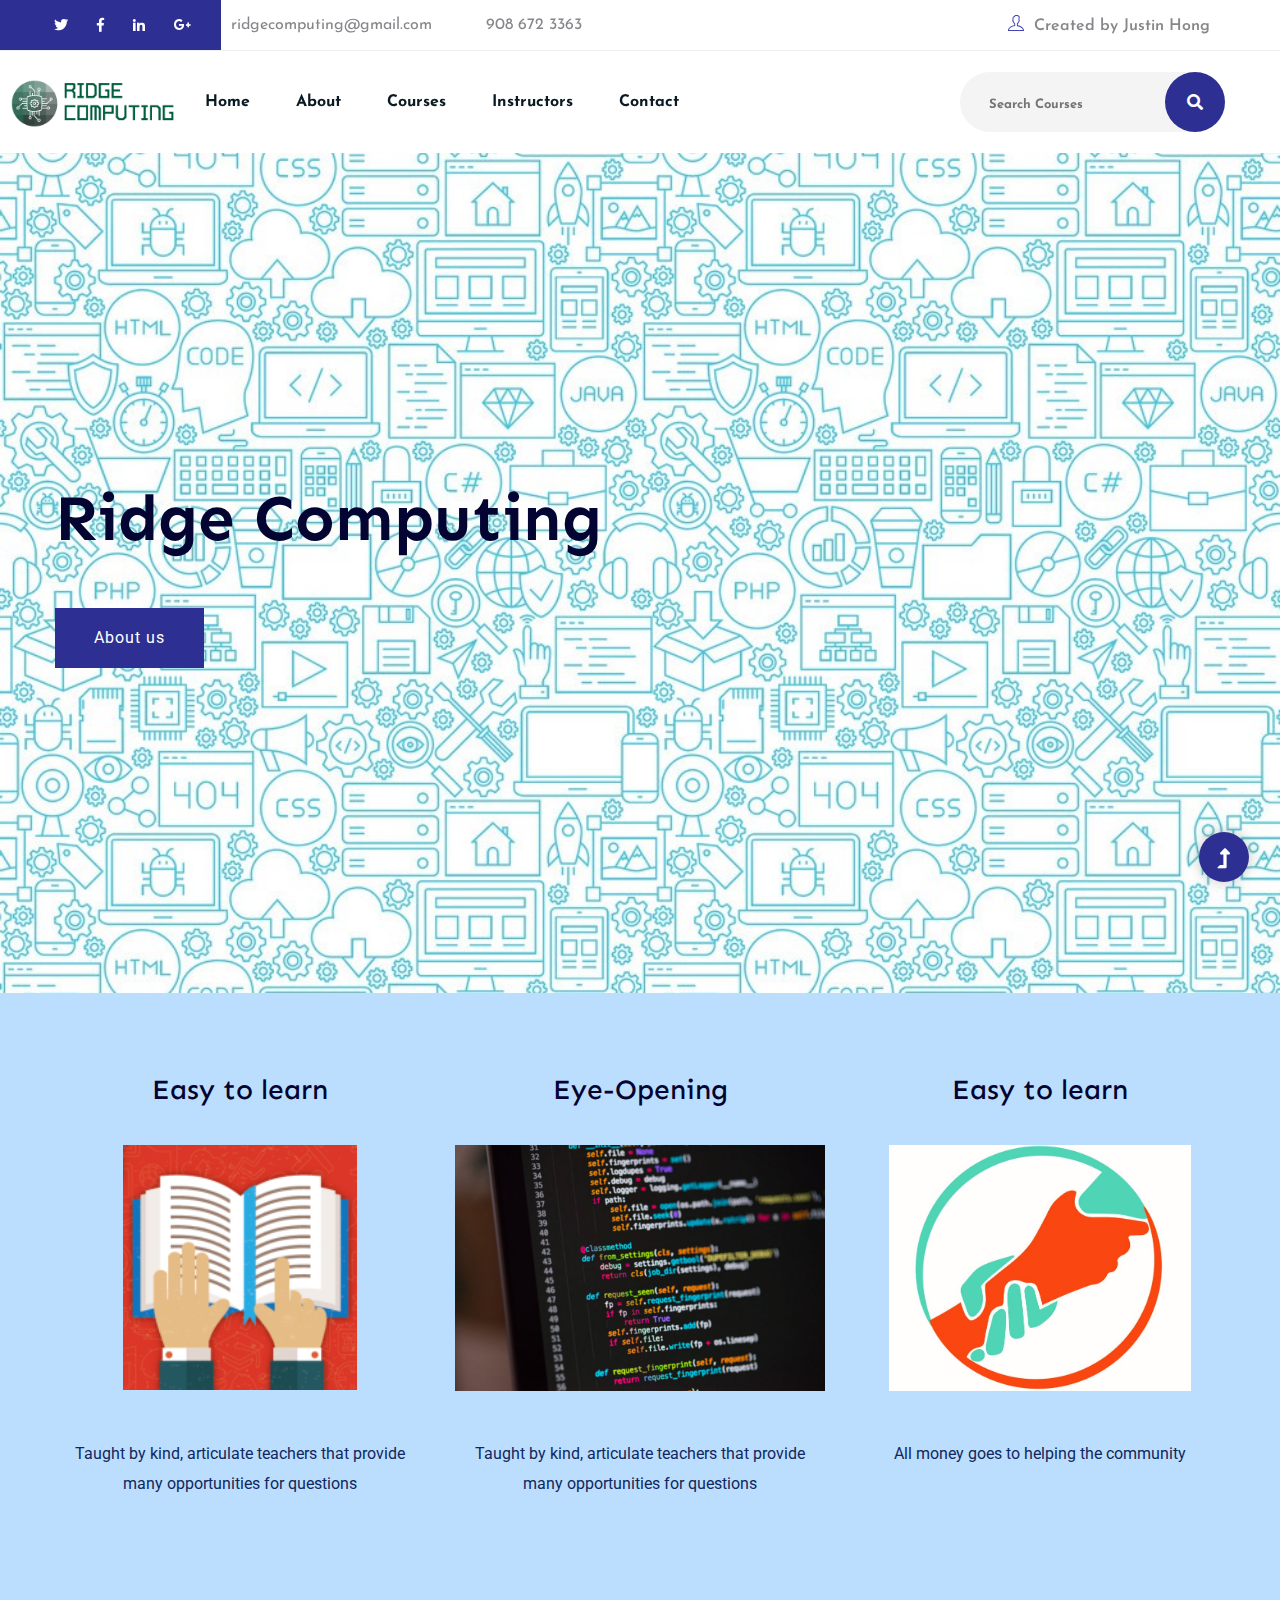
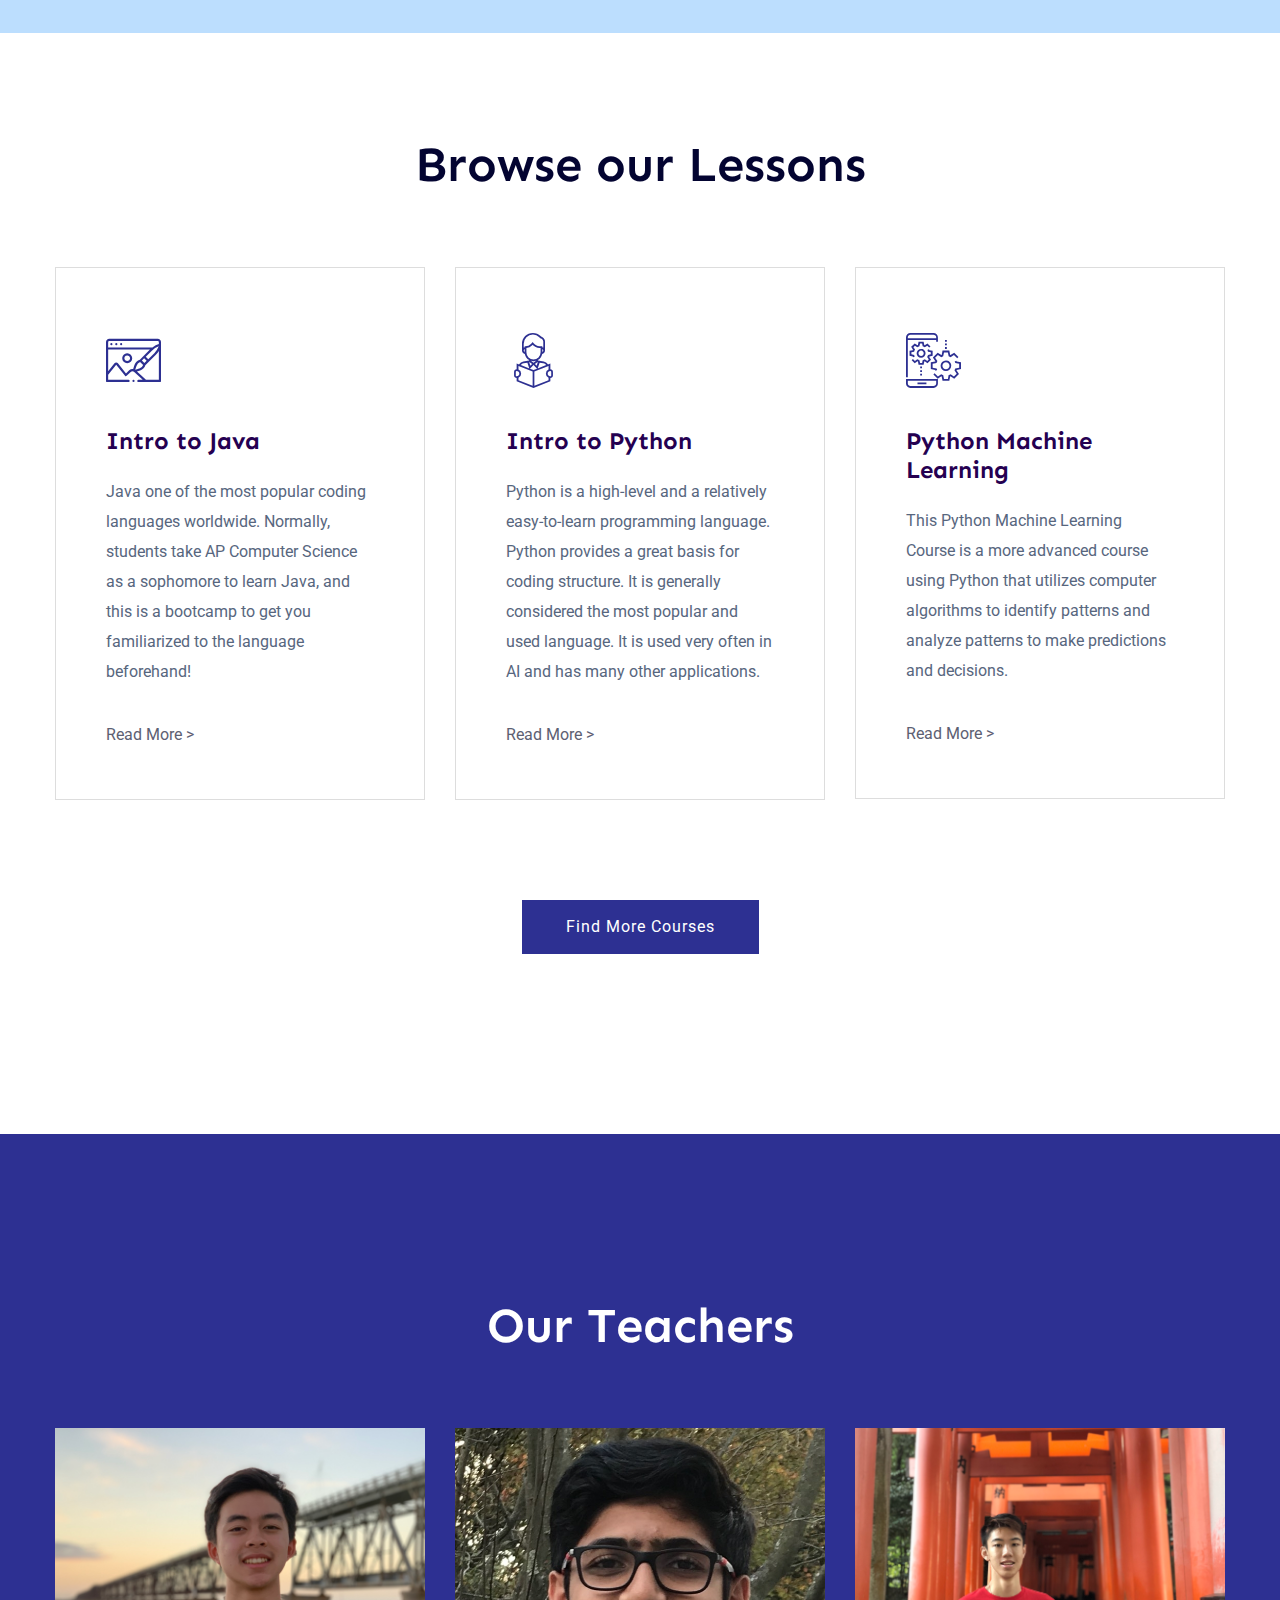
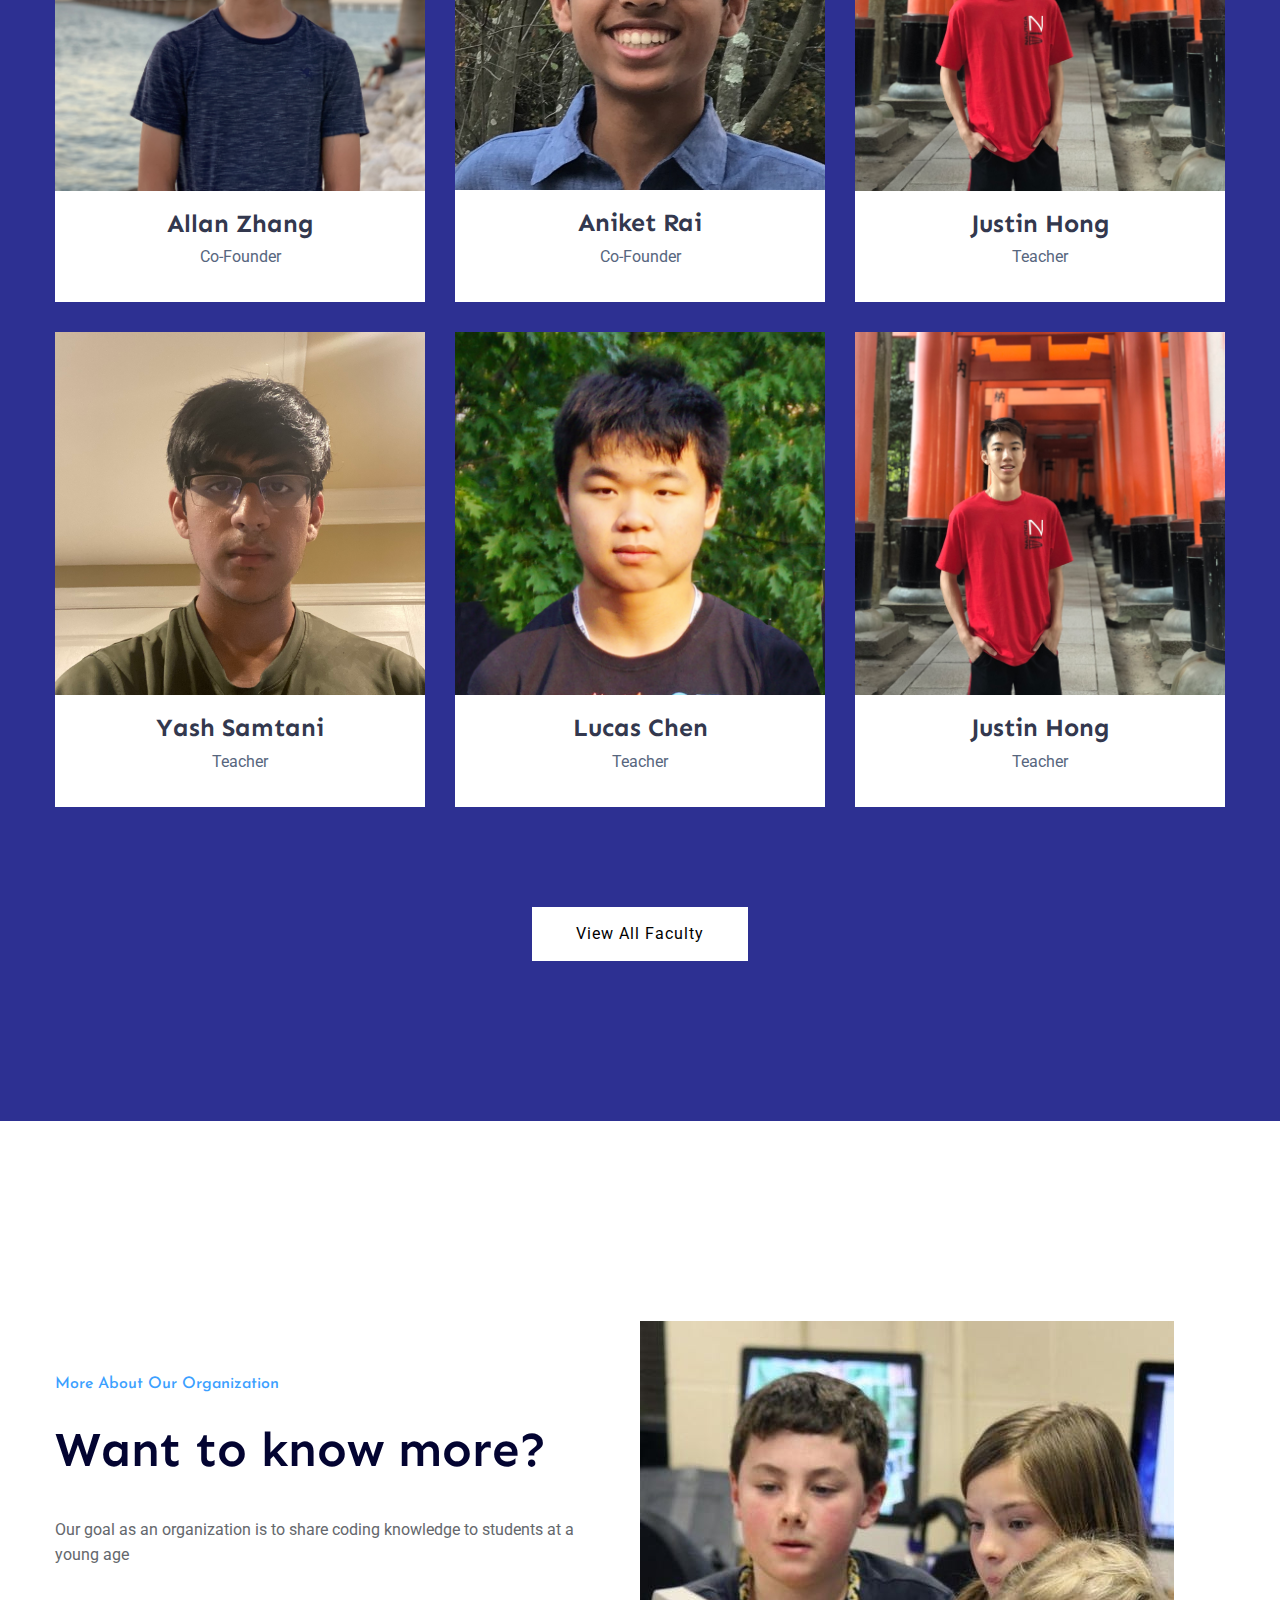
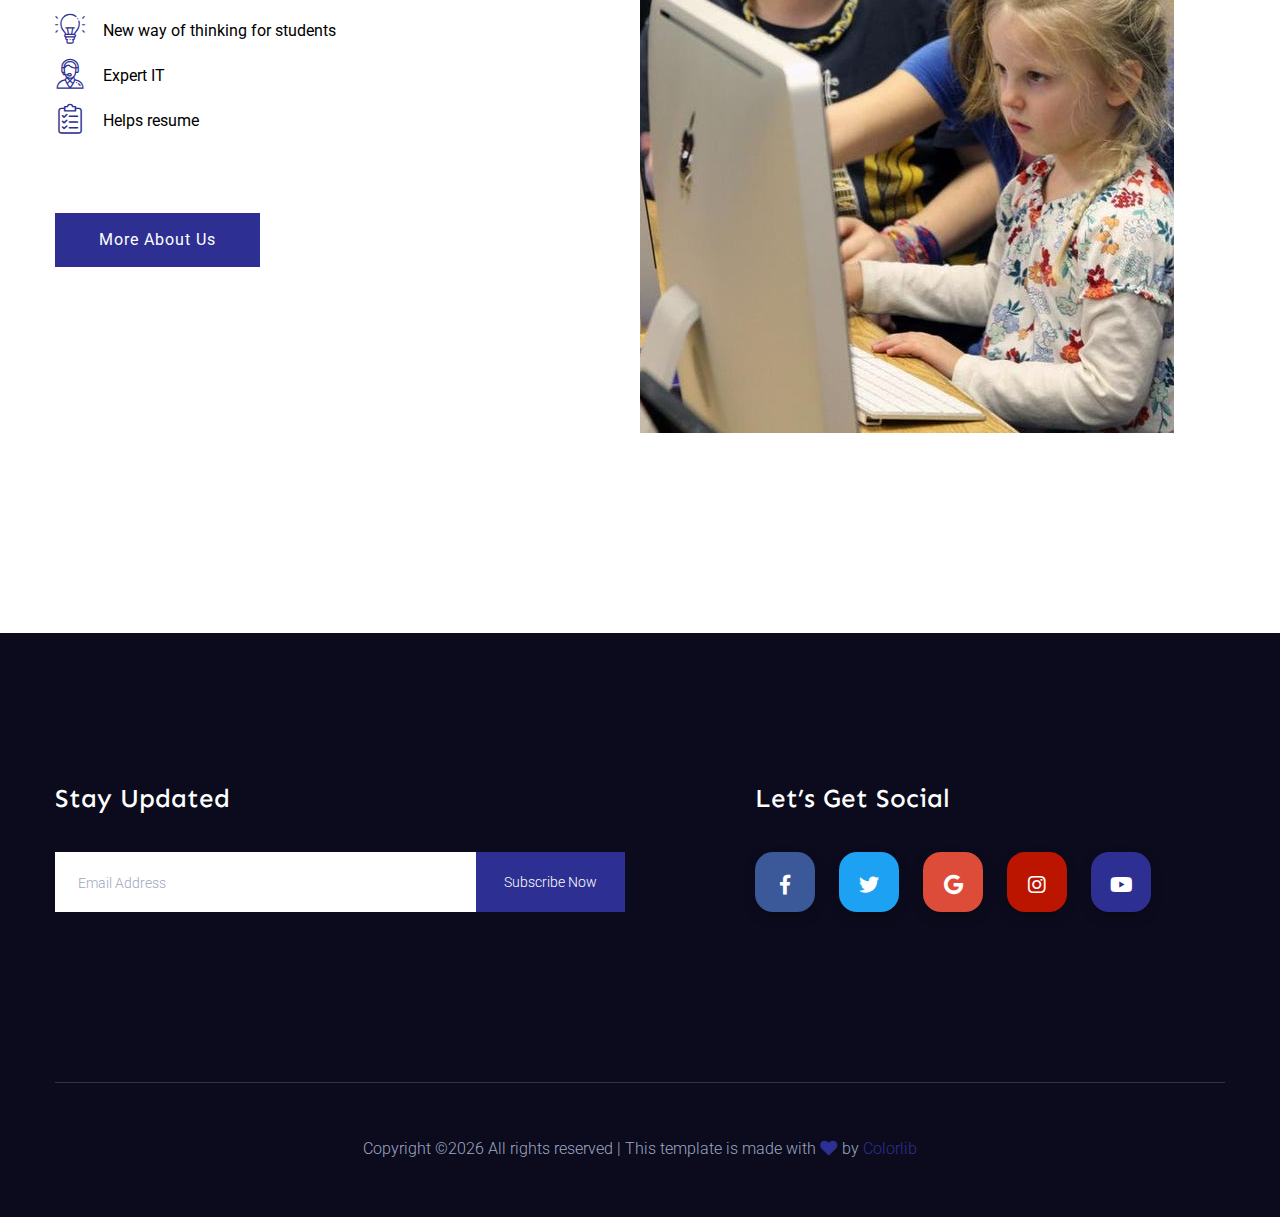
==== index.html @ 32cf00cb "Add files via upload" ====
<!doctype html>
<html class="no-js" lang="zxx">
<head>
    <meta charset="utf-8">
    <meta http-equiv="x-ua-compatible" content="ie=edge">
    <title> Ridge Computing</title>
    <meta name="description" content="">
    <meta name="viewport" content="width=device-width, initial-scale=1">
    <link rel="manifest" href="site.webmanifest">
    <link rel="shortcut icon" type="image/x-icon" href="assets/img/favicon.ico">

	<!-- CSS here -->
	<link rel="stylesheet" href="assets/css/bootstrap.min.css">
	<link rel="stylesheet" href="assets/css/owl.carousel.min.css">
	<link rel="stylesheet" href="assets/css/slicknav.css">
    <link rel="stylesheet" href="assets/css/flaticon.css">
    <link rel="stylesheet" href="assets/css/gijgo.css">
	<link rel="stylesheet" href="assets/css/animate.min.css">
	<link rel="stylesheet" href="assets/css/magnific-popup.css">
	<link rel="stylesheet" href="assets/css/fontawesome-all.min.css">
	<link rel="stylesheet" href="assets/css/themify-icons.css">
	<link rel="stylesheet" href="assets/css/slick.css">
	<link rel="stylesheet" href="assets/css/nice-select.css">
	<link rel="stylesheet" href="assets/css/style.css">
</head>
<body>
    <!--? Preloader Start -->
    <div id="preloader-active">
        <div class="preloader d-flex align-items-center justify-content-center">
            <div class="preloader-inner position-relative">
                <div class="preloader-circle"></div>
                <div class="preloader-img pere-text">
                    <img src="assets/img/logo/RidgeComputingLogo.png" alt="">
                </div>
            </div>
        </div>
    </div>
    <!-- Preloader Start -->
    <!-- Header Start -->
        <div class="header-area">
            <div class="main-header ">
                <div class="header-top d-none d-lg-block">
                    <!-- Left Social -->
                    <div class="header-left-social">
                        <ul class="header-social">    
                            <li><a href="#"><i class="fab fa-twitter"></i></a></li>
                            <li><a href="https://www.facebook.com/sai4ull"><i class="fab fa-facebook-f"></i></a></li>
                            <li><a href="#"><i class="fab fa-linkedin-in"></i></a></li>
                            <li> <a href="#"><i class="fab fa-google-plus-g"></i></a></li>
                        </ul>
                    </div>
                    <div class="container">
                        <div class="col-xl-12">
                            <div class="row d-flex justify-content-between align-items-center">
                                <div class="header-info-left">
                                    <ul>     
                                        <li>ridgecomputing@gmail.com</li>
                                        <li>908 672 3363</li>
                                    </ul>
                                </div>
                                <div class="header-info-right">
                                    <ul>    
                                        <li><a href="#"><i class="ti-user"></i>Created by Justin Hong</a></li>
                                        
                                    </ul>
                                </div>
                            </div>
                        </div>
                    </div>
                </div>
                <div class="header-bottom header-sticky">
                    <!-- Logo -->
                    <div class="logo d-none d-lg-block">
                        <a href="index.html"><img class = "logo3" src="assets/img/logo/logo.png" alt=""></a>
                    </div>
                    <div class="container">
                        <div class="menu-wrapper">
                            <!-- Logo -->
                            <div class="logo logo2 d-block d-lg-none">
                                <a href="index.html"><img class = "logo3" src="assets/img/logo/logo.png" alt=""></a>
                            </div>
                            <!-- Main-menu -->
                            <div class="main-menu d-none d-lg-block">
                                <nav>
                                    <ul id="navigation">                                                                                          
                                        <li><a href="index.html">Home</a></li>
                                        <li><a href="about.html">About</a></li>
                                        <li><a href="courses.html">Courses</a>
                                            <ul class = "submenu">
                                                <li><a href = "course1.html">Introduction to Java</a></li>
                                                <li><a href = "course2.html">Introduction to Python</a></li>
                                                <li><a href = "course3.html">Python Machine Learning </a></li>
                                                <li><a href = "course4.html">Algorithms in Java</a></li>
                                            </ul>
                                        </li> 
                                        <li><a href="instructor.html">Instructors</a></li>
                                        <li><a href="contact.html">Contact</a></li>
                                    </ul>
                                </nav>
                            </div>
                            <!-- Header-btn -->
                            <div class="header-search d-none d-lg-block">
                                <form action="#" class="form-box f-right ">
                                    <input type="text" name="Search" placeholder="Search Courses">
                                    <div class="search-icon">
                                        <i class="fas fa-search special-tag"></i>
                                    </div>
                                </form>
                            </div>
                        </div>
                        <!-- Mobile Menu -->
                        <div class="col-12">
                            <div class="mobile_menu d-block d-lg-none"></div>
                        </div>
                    </div>
                </div>
            </div>
        </div>
        <!-- Header End -->
    </header>
    <main>
        <!--? slider Area Start-->
        <div class="slider-area ">
            <div class="slider-active">
                <!-- Single Slider -->
                <div class="single-slider slider-height d-flex align-items-center">
                    <div class="container">
                        <div class="row align-items-center">
                            <div class="col-xl-6 col-lg-7 col-md-8">
                                <div class="hero__caption">
                                    <!--<span data-animation="fadeInLeft" data-delay=".2s">Popular Online Courses</span>-->
                                    <h1 data-animation="fadeInLeft" data-delay=".4s">Ridge Computing</h1>
                                    <!-- Hero-btn -->
                                    <div class="hero__btn">
                                        <a href="about.html" class="btn hero-btn"  data-animation="fadeInLeft" data-delay=".8s">About us</a>
                                    </div>
                                </div>
                            </div>
                            <!--<div class="col-xl-6 col-lg-5">
                                <div class="hero-man d-none d-lg-block f-right" data-animation="jello" data-delay=".4s">
                                    <img src="assets/img/hero/heroman.png" alt="">
                                </div>
                            </div>-->
                        </div>
                    </div>
                </div>
                <!-- Single Slider -->
                <div class="single-slider slider-height d-flex align-items-center">
                    <div class="container">
                        <div class="row align-items-center">
                            <div class="col-xl-6 col-lg-7 col-md-8">
                                <div class="hero__caption">
                                    <span data-animation="fadeInLeft" data-delay=".2s">Popular Online Courses</span>
                                    <h1 data-animation="fadeInLeft" data-delay=".4s">The New Way To Learn Properly in With Us!</h1>
                                    <!-- Hero-btn -->
                                    <div class="hero__btn">
                                        <a href="industries.html" class="btn hero-btn"  data-animation="fadeInLeft" data-delay=".8s">Get Started</a>
                                    </div>
                                </div>
                            </div>
                            <div class="col-xl-6 col-lg-5">
                                <div class="hero-man d-none d-lg-block f-right" data-animation="jello" data-delay=".4s">
                                    <img src="assets/img/hero/heroman.png" alt="">
                                </div>
                            </div>
                        </div>
                    </div>
                </div>
            </div>
        </div>
        <!-- slider Area End-->
        <!-- Allan's Mom's part Start-->
        <div class = "herobackground">
        <div class = "container pt-50">
            <div class = "row">
                <div class = "col-lg-4">
                    <div class = "pt-30 centerText">
                        <h3> Easy to learn</h3>
                    </div>
                    <div class = "pt-30 home1">
                        <img src = "assets/img/gallery/book1.png" alt = "">
                    </div>
                    <div class = "pt-30 centerText">
                        <p>Taught by kind, articulate teachers that provide many opportunities for questions</p>
                    </div>
                </div>
                <div class = "col-lg-4">
                    <div class = "pt-30 centerText">
                        <h3>  Eye-Opening  </h3>
                    </div>
                    <div class = "pt-30 home2">
                        <img src = "assets/img/gallery/code.png" class = "img-responsive" alt = "">
                    </div>
                    <div class = "pt-30 centerText">
                        <p>Taught by kind, articulate teachers that provide many opportunities for questions</p>
                    </div>
                </div>
                <div class = "col-lg-4">
                    <div class = "pt-30 centerText">
                        <h3> Easy to learn</h3>
                    </div>
                    <div class = "pt-30 home3">
                        <img src = "assets/img/gallery/aid.jpg" alt = "">
                    </div>
                    <div class = "pt-30 centerText">
                        <p>All money goes to helping the community</p>
                    </div>
                </div>
            </div>
        </div>
        </div>
        <!--? Categories Area Start -->
        <div class="categories-area section-padding30">
            <div class="container">
                <div class="row justify-content-sm-center">
                    <div class="cl-xl-7 col-lg-8 col-md-10">
                        <!-- Section Tittle -->
                        <div class="section-tittle text-center mb-70">
                            <h2>Browse our Lessons</h2>
                        </div> 
                    </div>
                </div>
                <div class="row">
                    <div class="col-lg-4 col-md-6 col-sm-6">
                        <div class="single-cat mb-50">
                            <div class="cat-icon">
                                <span class="flaticon-web-design"></span>
                            </div>
                            <div class="cat-cap">
                                <h5><a  href="#">Intro to Java</a></h5>
                                <p>Java one of the most popular coding languages worldwide. Normally, students take AP Computer Science as a sophomore to learn Java, and this is a bootcamp to get you familiarized to the language beforehand!</p>
                                <a href="courses.html" class="read-more1">Read More ></a>
                            </div>
                        </div>
                    </div>
                    <div class="col-lg-4 col-md-6 col-sm-6">
                        <div class="single-cat mb-50">
                            <div class="cat-icon">
                                <span class="flaticon-education"></span>
                            </div>
                            <div class="cat-cap">
                                <h5><a  href="#">Intro to Python</a></h5>
                                <p>Python is a high-level and a relatively easy-to-learn programming language. Python provides a great basis for coding structure. It is generally considered the most popular and used language. It is used very often in AI and has many other applications. </p>
                                <a  href="courses.html" class="read-more1">Read More ></a>
                            </div>
                        </div>
                    </div>
                    <div class="col-lg-4 col-md-6 col-sm-6">
                        <div class="single-cat mb-50">
                            <div class="cat-icon">
                                <span class="flaticon-communications"></span>
                            </div>
                            <div class="cat-cap">
                                <h5><a  href="#">Python Machine Learning</a></h5>
                                <p>This Python Machine Learning Course is a more advanced course using Python that utilizes computer algorithms to identify patterns and analyze patterns to make predictions and decisions.</p>
                                <a  href="#" class="read-more1">Read More ></a>
                            </div>
                        </div>
                    </div>
                    <!--<div class="col-lg-4 col-md-6 col-sm-6">
                        <div class="single-cat mb-50">
                            <div class="cat-icon">
                                <span class="flaticon-computing"></span>
                            </div>
                            <div class="cat-cap">
                                <h5><a  href="#">Digital Marketing</a></h5>
                                <p>Sorem hpsum folor sixdsft amhtget, consectetur adipiscing eliht, sed do eiusmod tempor incidi.</p>
                                <a  href="#" class="read-more1">Read More ></a>
                            </div>
                        </div>
                    </div>
                    <div class="col-lg-4 col-md-6 col-sm-6">
                        <div class="single-cat mb-50">
                            <div class="cat-icon">
                                <span class="flaticon-tools-and-utensils"></span>
                            </div>
                            <div class="cat-cap">
                                <h5><a  href="#">Seo Marketing</a></h5>
                                <p>Sorem hpsum folor sixdsft amhtget, consectetur adipiscing eliht, sed do eiusmod tempor incidi.</p>
                                <a  href="#" class="read-more1">Read More ></a>
                            </div>
                        </div>
                    </div>
                    <div class="col-lg-4 col-md-6 col-sm-6">
                        <div class="single-cat mb-50">
                            <div class="cat-icon">
                                <span class="flaticon-business"></span>
                            </div>
                            <div class="cat-cap">
                                <h5><a  href="#">Content Writing</a></h5>
                                <p>Sorem hpsum folor sixdsft amhtget, consectetur adipiscing eliht, sed do eiusmod tempor incidi.</p>
                                <a  href="#" class="read-more1">Read More ></a>
                            </div>
                        </div>
                    </div>-->
                </div>
                <!-- Section Button -->
                <div class="row">
                    <div class="col-lg-12">
                        <div class="browse-btn2 text-center mt-50">
                            <a href="courses.html" class="btn">Find More Courses</a>
                        </div>
                    </div>
                </div>
            </div>
        </div>
        <!-- Categories Area End -->
        <!--? Count Down Start -->
        <!--<div class="count-down-area pt-90 pb-60 section-bg" data-background="assets/img/gallery/section_bg01.png">
            <div class="container">
                <div class="row justify-content-center">
                    <div class="col-lg-12 col-md-12">
                        <div class="count-down-wrapper" >
                            <div class="row justify-content-between">
                                <div class="col-lg-3 col-md-6 col-sm-6">
                                    <!-- Counter Up 
                                    <div class="single-counter text-center">
                                        <svg  xmlns="http://www.w3.org/2000/svg" xmlns:xlink="http://www.w3.org/1999/xlink" width="72px" height="69px">
                                            <image  x="0px" y="0px" width="72px" height="69px"  xlink:href="[data-uri]" />
                                       </svg>
                                        <!--<span class="counter color-green">300</span>
                                        <p class="color-green">Virtual Lessons </p>
                                    </div>
                                </div>
                                <div class="col-lg-3 col-md-6 col-sm-6">
                                    <!-- Counter Up 
                                    <div class="single-counter text-center">
                                        <svg xmlns="http://www.w3.org/2000/svg" xmlns:xlink="http://www.w3.org/1999/xlink" width="72px" height="69px">
                                             <image  x="0px" y="0px" width="72px" height="69px"  xlink:href="[data-uri]" />
                                        </svg>
                                        <!--<span class="counter color-blue">1050</span>
                                        <p class="color-blue">Engaged Students</p>
                                    </div>
                                </div>
                                <div class="col-lg-3 col-md-6 col-sm-6">
                                    <!-- Counter Up 
                                    <div class="single-counter text-center">
                                        <svg xmlns="http://www.w3.org/2000/svg" xmlns:xlink="http://www.w3.org/1999/xlink" width="72px" height="71px">
                                             <image  x="0px" y="0px" width="72px" height="71px"  xlink:href="[data-uri]" />
                                        </svg>
                                        <!--<span class="counter color-green">1050</span>
                                        <p class="color-green">Improved Test Scores</p>
                                    </div>
                                </div>
                                <div class="col-lg-3 col-md-6 col-sm-6">
                                    <!-- Counter Up 
                                    <div class="single-counter text-center">
                                        <svg xmlns="http://www.w3.org/2000/svg" xmlns:xlink="http://www.w3.org/1999/xlink" width="72px" height="69px">
                                            <image  x="0px" y="0px" width="72px" height="69px"  xlink:href="[data-uri]" />
                                        </svg>
                                        <!--<span class="counter color-red">1050</span>
                                        <p class="color-red">Qualified Teachers</p>
                                    </div>
                                </div>
                            </div>
                        </div>
                    </div>
                </div>
            </div>
        </div>
        <!-- Count Down End -->
        <!--? Popular Course Start -->
        <!--<div class="popular-course section-padding30">
            <div class="container">
                <div class="row justify-content-sm-center">
                    <div class="cl-xl-7 col-lg-8 col-md-10">
                        <!-- Section Tittle 
                        <div class="section-tittle text-center mb-70">
                            <span>Most Popular Course Of This Week</span>
                            <h2>Our Popular Course</h2>
                        </div> 
                    </div>
                </div>
                <div class="row">
                    <div class="col-xl-4 col-lg-4 col-md-6">
                        <!-- Single course 
                        <div class="single-course mb-40">
                            <div class="course-img">
                                <img src="assets/img/gallery/popular_sub1.png" alt="">
                            </div>
                            <div class="course-caption">
                                <div class="course-cap-top">
                                    <h4><a href="#">Graphic Design</a></h4>
                                </div>
                                <div class="course-cap-mid d-flex justify-content-between">
                                    <div class="course-ratting">
                                        <i class="fas fa-star"></i>
                                        <i class="fas fa-star"></i>
                                        <i class="fas fa-star"></i>
                                        <i class="fas fa-star"></i>
                                        <i class="fas fa-star"></i>
                                    </div>
                                    <ul><li>52 Review</li></ul>
                                </div>
                                <div class="course-cap-bottom d-flex justify-content-between">
                                    <ul>
                                        <li><i class="ti-user"></i> 562</li>
                                        <li><i class="ti-heart"></i> 562</li>
                                    </ul>
                                    <span>Free</span>
                                </div>
                            </div>
                        </div>
                    </div>
                    <div class="col-xl-4 col-lg-4 col-md-6">
                        <!-- Single course 
                        <div class="single-course mb-40">
                            <div class="course-img">
                                <img src="assets/img/gallery/popular_sub2.png" alt="">
                            </div>
                            <div class="course-caption">
                                <div class="course-cap-top">
                                    <h4><a href="#">Web Development</a></h4>
                                </div>
                                <div class="course-cap-mid d-flex justify-content-between">
                                    <div class="course-ratting">
                                        <i class="fas fa-star"></i>
                                        <i class="fas fa-star"></i>
                                        <i class="fas fa-star"></i>
                                        <i class="fas fa-star"></i>
                                        <i class="fas fa-star"></i>
                                    </div>
                                    <ul><li>52 Review</li></ul>
                                </div>
                                <div class="course-cap-bottom d-flex justify-content-between">
                                    <ul>
                                        <li><i class="ti-user"></i> 562</li>
                                        <li><i class="ti-heart"></i> 562</li>
                                    </ul>
                                    <span>Free</span>
                                </div>
                            </div>
                        </div>
                    </div>
                    <div class="col-xl-4 col-lg-4 col-md-6">
                        <!-- Single course 
                        <div class="single-course mb-40">
                            <div class="course-img">
                                <img src="assets/img/gallery/popular_sub3.png" alt="">
                            </div>
                            <div class="course-caption">
                                <div class="course-cap-top">
                                    <h4><a href="#">Digital Marketing</a></h4>
                                </div>
                                <div class="course-cap-mid d-flex justify-content-between">
                                    <div class="course-ratting">
                                        <i class="fas fa-star"></i>
                                        <i class="fas fa-star"></i>
                                        <i class="fas fa-star"></i>
                                        <i class="fas fa-star"></i>
                                        <i class="fas fa-star"></i>
                                    </div>
                                    <ul><li>52 Review</li></ul>
                                </div>
                                <div class="course-cap-bottom d-flex justify-content-between">
                                    <ul>
                                        <li><i class="ti-user"></i> 562</li>
                                        <li><i class="ti-heart"></i> 562</li>
                                    </ul>
                                    <span>Free</span>
                                </div>
                            </div>
                        </div>
                    </div>
                </div>
                <!-- Section Buttons
                <div class="row">
                    <div class="col-lg-12">
                        <div class="browse-btn2 text-center mt-50">
                            <a href="courses.html" class="btn">Find More Courses</a>
                        </div>
                    </div>
                </div>
            </div>
        </div>
        <!-- Popular Course End -->
        <!--? Team Ara Start -->
        <div class="team-area pt-160 pb-160 section-bg" data-background="assets/img/gallery/section_bg02.png">
            <div class="container">
                <div class="row justify-content-center">
                    <div class="cl-xl-7 col-lg-8 col-md-10">
                        <!-- Section Tittle -->
                        <div class="section-tittle section-tittle2 text-center mb-70">
                            <h2>Our Teachers</h2>
                        </div> 
                    </div>
                </div>
                <div class="row">
                    <div class="col-lg-4 col-md-6 col-sm-6">
                        <div class="single-team mb-30">
                            <div class="team-img">
                                <img src="assets/img/gallery/Allan_Profile.jpg" alt="">
                                <!-- Blog Social -->
                                <ul class="team-social">
                                    <li><a href="https://www.facebook.com/allan.zhang.7773631"><i class="fab fa-facebook-f"></i></a></li>
                                    <li><a href="#"><i class="fab fa-twitter"></i></a></li>
                                    <li><a href = "https://www.instagram.com/allanwzhang04/"><i class="fas fa-globe"></i></a></li>
                                </ul>
                            </div>
                            <div class="team-caption">
                                <h3><a href="instructor.html">Allan Zhang</a></h3>
                                <p>Co-Founder</p>
                            </div>
                        </div>
                    </div>
                    <div class="col-lg-4 col-md-6 col-sm-6">
                        <div class="single-team mb-30">
                            <div class="team-img">
                                <img src="assets/img/gallery/Aniket_Profile.jpg" alt="">
                                <!-- Blog Social -->
                                <ul class="team-social">
                                    <li><a href="#"><i class="fab fa-facebook-f"></i></a></li>
                                    <li><a href="#"><i class="fab fa-twitter"></i></a></li>
                                    <li><a href="#"><i class="fas fa-globe"></i></a></li>
                                </ul>
                            </div>
                            <div class="team-caption">
                                <h3><a href="instructor.html">Aniket Rai</a></h3>
                                <p>Co-Founder</p>
                            </div>
                        </div>
                    </div>
                    <div class="col-lg-4 col-md-6 col-sm-6">
                        <div class="single-team mb-30">
                            <div class="team-img">
                                <img src="assets/img/gallery/Justin_Profile.jpg" alt="">
                                <!-- Blog Social -->
                                <ul class="team-social">
                                    <li><a href="https://www.facebook.com/JustinH0404"><i class="fab fa-facebook-f"></i></a></li>
                                    <li><a href="https://twitter.com/Justin_Hong0404"><i class="fab fa-twitter"></i></a></li>
                                    <li><a href="https://www.instagram.com/justinhong0404/"><i class="fas fa-globe"></i></a></li>
                                </ul>
                            </div>
                            <div class="team-caption">
                                <h3><a href="instructor.html">Justin Hong</a></h3>
                                <p>Teacher</p>
                            </div>
                        </div>
                    </div>
                    <!--<div class="col-lg-3 col-md-6 col-sm-6">
                        <div class="single-team mb-30">
                            <div class="team-img">
                                <img src="assets/img/gallery/team4.png" alt="">
                                <!-- Blog Social 
                                <ul class="team-social">
                                    <li><a href="#"><i class="fab fa-facebook-f"></i></a></li>
                                    <li><a href="#"><i class="fab fa-twitter"></i></a></li>
                                    <li><a href="#"><i class="fas fa-globe"></i></a></li>
                                </ul>
                            </div>
                            <div class="team-caption">
                                <h3><a href="instructor.html">Alexa j Watson</a></h3>
                                <p>Faculty</p>
                            </div>
                        </div>
                    </div>-->
                </div>
                <div class="row">
                    <div class="col-lg-4 col-md-6 col-sm-6">
                        <div class="single-team mb-30">
                            <div class="team-img">
                                <img src="assets/img/gallery/Yash_Profile.jpg" alt="">
                                <!-- Blog Social -->
                                <ul class="team-social">
                                    <li><a href="https://www.facebook.com/allan.zhang.7773631"><i class="fab fa-facebook-f"></i></a></li>
                                    <li><a href="#"><i class="fab fa-twitter"></i></a></li>
                                    <li><a href = "https://www.instagram.com/allanwzhang04/"><i class="fas fa-globe"></i></a></li>
                                </ul>
                            </div>
                            <div class="team-caption">
                                <h3><a href="instructor.html">Yash Samtani</a></h3>
                                <p>Teacher</p>
                            </div>
                        </div>
                    </div>
                    <div class="col-lg-4 col-md-6 col-sm-6">
                        <div class="single-team mb-30">
                            <div class="team-img">
                                <img src="assets/img/gallery/Lucas_Profile.jpg" alt="">
                                <!-- Blog Social -->
                                <ul class="team-social">
                                    <li><a href="#"><i class="fab fa-facebook-f"></i></a></li>
                                    <li><a href="#"><i class="fab fa-twitter"></i></a></li>
                                    <li><a href="#"><i class="fas fa-globe"></i></a></li>
                                </ul>
                            </div>
                            <div class="team-caption">
                                <h3><a href="instructor.html">Lucas Chen</a></h3>
                                <p>Teacher</p>
                            </div>
                        </div>
                    </div>
                    <div class="col-lg-4 col-md-6 col-sm-6">
                        <div class="single-team mb-30">
                            <div class="team-img">
                                <img src="assets/img/gallery/Justin_Profile.jpg" alt="">
                                <!-- Blog Social -->
                                <ul class="team-social">
                                    <li><a href="https://www.facebook.com/JustinH0404"><i class="fab fa-facebook-f"></i></a></li>
                                    <li><a href="https://twitter.com/Justin_Hong0404"><i class="fab fa-twitter"></i></a></li>
                                    <li><a href="https://www.instagram.com/justinhong0404/"><i class="fas fa-globe"></i></a></li>
                                </ul>
                            </div>
                            <div class="team-caption">
                                <h3><a href="instructor.html">Justin Hong</a></h3>
                                <p>Teacher</p>
                            </div>
                        </div>
                    </div>
                    <!--<div class="col-lg-3 col-md-6 col-sm-6">
                        <div class="single-team mb-30">
                            <div class="team-img">
                                <img src="assets/img/gallery/team4.png" alt="">
                                <!-- Blog Social 
                                <ul class="team-social">
                                    <li><a href="#"><i class="fab fa-facebook-f"></i></a></li>
                                    <li><a href="#"><i class="fab fa-twitter"></i></a></li>
                                    <li><a href="#"><i class="fas fa-globe"></i></a></li>
                                </ul>
                            </div>
                            <div class="team-caption">
                                <h3><a href="instructor.html">Alexa j Watson</a></h3>
                                <p>Faculty</p>
                            </div>
                        </div>
                    </div>-->
                </div>
                <!-- Section Button -->
                <div class="row">
                    <div class="col-lg-12">
                        <div class="browse-btn2 text-center mt-70">
                            <a href="instructor.html" class="btn white-btn">View All Faculty</a>
                        </div>
                    </div>
                </div>
            </div>
        </div>
        <!-- Team Ara End -->
        <!--? About Law Start-->
        <div class="about-area section-padding2">
            <div class="container">
                <div class="row">
                    <div class="col-lg-6 col-md-12">
                        <div class="about-caption mt-50 mb-50">
                            <!-- Section Tittle -->
                            <div class="section-tittle mb-35">
                                <span>More About Our Organization</span>
                                <h2>Want to know more?</h2>
                            </div>
                            <p>Our goal as an organization is to share coding knowledge to students at a young age</p>
                            <ul>
                                <li><span class="flaticon-business"></span> New way of thinking for students</li>
                                <li><span class="flaticon-communications-1"></span> Expert IT</li>
                                <!--<li><span class="flaticon-graduated"></span> Have suffered alteration in so</li>-->
                                <li><span class="flaticon-tools-and-utensils"></span> Helps resume</li>
                            </ul>
                            <a href="about.html" class="btn">More About Us</a>
                        </div>
                    </div>
                        <!-- about-img -->
                        <div class="about-img ">
                            <div class="about-font-img d-none d-lg-block logo3">
                                <img src="assets/img/gallery/Student.jpg" alt="">
                            </div>
                    </div>
                </div>
            </div>
        </div>
        <!-- About Law End-->
        
        <!--? Blog Area Start 
        <div class="home-blog-area section-padding30">
            <div class="container">
                <!-- Section Tittle 
                <div class="row">
                    <div class="col-lg-12">
                        <div class="section-tittle text-center mb-50">
                            <span>Our Latest News From Our Blog</span>
                            <h2>Latest News From Blog</h2>
                        </div>
                    </div>
                </div>
                <div class="row">
                    <div class="col-xl-6 col-lg-6 col-md-6">
                        <div class="home-blog-single mb-30">
                            <div class="blog-img-cap">
                                <div class="blog-img">
                                    <img src="assets/img/gallery/home-blog1.png" alt="">
                                    <!-- Blog date 
                                    <div class="blog-date text-center">
                                        <span>24</span>
                                        <p>Now</p>
                                    </div>
                                </div>
                                <div class="blog-cap">
                                    <p>|   Properties</p>
                                    <h3><a href="blog_details.html">Footprints in Time is perfect House in Kurashiki</a></h3>
                                    <a href="blog_details.html" class="more-btn">Read more »</a>
                                </div>
                            </div>
                        </div>
                    </div>
                    <div class="col-xl-6 col-lg-6 col-md-6">
                        <div class="home-blog-single mb-30">
                            <div class="blog-img-cap">
                                <div class="blog-img">
                                    <img src="assets/img/gallery/home-blog2.png" alt="">
                                    <!-- Blog date 
                                    <div class="blog-date text-center">
                                        <span>24</span>
                                        <p>Now</p>
                                    </div>
                                </div>
                                <div class="blog-cap">
                                    <p>|   Properties</p>
                                    <h3><a href="blog_details.html">Footprints in Time is perfect House in Kurashiki</a></h3>
                                    <a href="blog_details.html" class="more-btn">Read more »</a>
                                </div>
                            </div>
                        </div>
                    </div>
                </div>
            </div>
        </div>
        <!-- Blog Area End -->
    </main>
    <footer>
        <!--? Footer Start-->
        <div class="footer-area footer-bg">
            <div class="container">
                <div class="footer-top footer-padding">
                    <!-- footer Heading -->
                    <div class="footer-heading">
                        <div class="row justify-content-between">
                            <div class="col-xl-6 col-lg-7 col-md-10">
                                <div class="footer-tittle2">
                                    <h4>Stay Updated</h4>
                                </div>
                                <!-- Form -->
                                <div class="footer-form mb-50">
                                    <div id="mc_embed_signup">
                                        <form target="_blank" action="https://spondonit.us12.list-manage.com/subscribe/post?u=1462626880ade1ac87bd9c93a&amp;id=92a4423d01" method="get" class="subscribe_form relative mail_part" novalidate="true">
                                            <input type="email" name="EMAIL" id="newsletter-form-email" placeholder=" Email Address " class="placeholder hide-on-focus" onfocus="this.placeholder = ''" onblur="this.placeholder = 'Your email address'">
                                            <div class="form-icon">
                                                <button type="submit" name="submit" id="newsletter-submit" class="email_icon newsletter-submit button-contactForm">
                                                    Subscribe Now
                                                </button>
                                            </div>
                                            <div class="mt-10 info"></div>
                                        </form>
                                    </div>
                                </div>
                            </div>
                            <div class="col-xl-5 col-lg-5">
                                <div class="footer-tittle2">
                                    <h4>Let’s Get Social</h4>
                                </div>
                                <!-- Footer Social -->
                                <div class="footer-social">
                                    <a href="https://www.facebook.com/sai4ull"><i class="fab fa-facebook-f"></i></a>
                                    <a href="#"><i class="fab fa-twitter"></i></a>
                                    <a  href="#"><i class="fab fa-google"></i></a>
                                    <a href="#"><i class="fab fa-instagram"></i></a>
                                    <a href="#"><i class="fab fa-youtube"></i></a>
                                  </div>
                            </div>
                        </div>
                    </div>
                    <!-- Footer Menu -->
                </div>
                <!-- Footer Bottom -->
                <div class="footer-bottom">
                    <div class="row d-flex align-items-center">
                        <div class="col-lg-12">
                            <div class="footer-copy-right text-center">
                                <p><!-- Link back to Colorlib can't be removed. Template is licensed under CC BY 3.0. -->
  Copyright &copy;<script>document.write(new Date().getFullYear());</script> All rights reserved | This template is made with <i class="fa fa-heart" aria-hidden="true"></i> by <a href="https://colorlib.com" target="_blank">Colorlib</a>
  <!-- Link back to Colorlib can't be removed. Template is licensed under CC BY 3.0. --></p>
                            </div>
                        </div>
                    </div>
                </div>
            </div>
        </div>
        <!-- Footer End-->
    </footer>
    <!-- Scroll Up -->
    <div id="back-top" >
        <a title="Go to Top" href="#"> <i class="fas fa-level-up-alt"></i></a>
    </div>

    <!-- JS here -->

    <script src="./assets/js/vendor/modernizr-3.5.0.min.js"></script>
    <!-- Jquery, Popper, Bootstrap -->
    <script src="./assets/js/vendor/jquery-1.12.4.min.js"></script>
    <script src="./assets/js/popper.min.js"></script>
    <script src="./assets/js/bootstrap.min.js"></script>
    <!-- Jquery Mobile Menu -->
    <script src="./assets/js/jquery.slicknav.min.js"></script>

    <!-- Jquery Slick , Owl-Carousel Plugins -->
    <script src="./assets/js/owl.carousel.min.js"></script>
    <script src="./assets/js/slick.min.js"></script>
    <!-- One Page, Animated-HeadLin -->
    <script src="./assets/js/wow.min.js"></script>
    <script src="./assets/js/animated.headline.js"></script>
    <script src="./assets/js/jquery.magnific-popup.js"></script>

    <!-- Date Picker -->
    <script src="./assets/js/gijgo.min.js"></script>
    <!-- Nice-select, sticky -->
    <script src="./assets/js/jquery.nice-select.min.js"></script>
    <script src="./assets/js/jquery.sticky.js"></script>
    
    <!-- counter , waypoint -->
    <script src="./assets/js/jquery.counterup.min.js"></script>
    <script src="./assets/js/waypoints.min.js"></script>
    
    <!-- contact js -->
    <script src="./assets/js/contact.js"></script>
    <script src="./assets/js/jquery.form.js"></script>
    <script src="./assets/js/jquery.validate.min.js"></script>
    <script src="./assets/js/mail-script.js"></script>
    <script src="./assets/js/jquery.ajaxchimp.min.js"></script>
    
    <!-- Jquery Plugins, main Jquery -->	
    <script src="./assets/js/plugins.js"></script>
    <script src="./assets/js/main.js"></script>
    
    </body>
</html>
---- assets/css/flaticon.css ----
/*
  	Flaticon icon font: Flaticon
  	Creation date: 05/05/2020 06:05
  	*/

@font-face {
  font-family: "Flaticon";
  src: url("../fonts/Flaticon.eot");
  src: url("../fonts/Flaticon.eot?#iefix") format("embedded-opentype"),
       url("../fonts/Flaticon.woff2") format("woff2"),
       url("../fonts/Flaticon.woff") format("woff"),
       url("../fonts/Flaticon.ttf") format("truetype"),
       url("../fonts/Flaticon.svg#Flaticon") format("svg");
  font-weight: normal;
  font-style: normal;
}

@media screen and (-webkit-min-device-pixel-ratio:0) {
  @font-face {
    font-family: "Flaticon";
    src: url("../fonts/Flaticon.svg#Flaticon") format("svg");
  }
}

[class^="flaticon-"]:before, [class*=" flaticon-"]:before,
[class^="flaticon-"]:after, [class*=" flaticon-"]:after {   
  font-family: Flaticon;
font-style: normal;
}

.flaticon-computing:before { content: "\f100"; }
.flaticon-education:before { content: "\f101"; }
.flaticon-business:before { content: "\f102"; }
.flaticon-communications-1:before { content: "\f103"; }
.flaticon-graduated:before { content: "\f104"; }
.flaticon-tools-and-utensils:before { content: "\f105"; }
.flaticon-communications:before { content: "\f106"; }
.flaticon-web-design:before { content: "\f107"; }
---- assets/css/gijgo.css ----
.gj-button {
    background-color: #f5f5f5;
    border: 1px solid #ddd;
    color: #000;
    border-radius: 3px;
    padding: 6px 10px;
    cursor: pointer;
}

.gj-unselectable {
    -webkit-touch-callout: none;
    -webkit-user-select: none;
    -khtml-user-select: none;
    -moz-user-select: none;
    -ms-user-select: none;
    user-select: none;
}

.gj-row {
    display: -webkit-box;
    display: -ms-flexbox;
    display: flex;
    -ms-flex-wrap: wrap;
    flex-wrap: wrap;
}

.gj-margin-left-5 {
    margin-left: 5px;
}

.gj-margin-left-10 {
    margin-left: 10px;
}

.gj-width-full {
    width: 100%;
}

.gj-cursor-pointer {
    cursor: pointer;
}

.gj-text-align-center {
    text-align: center;
}

.gj-font-size-16 {
    font-size: 16px;
}

.gj-hidden {
    display: none;
}

/** Material Design */
.gj-button-md {
    background: 0 0;
    border: none;
    border-radius: 2px;
    color: rgba(0, 0, 0, 0.87);
    position: relative;
    height: 36px;
    margin: 0;
    min-width: 64px;
    padding: 0 16px;
    display: inline-block;
    font-family: "Roboto","Helvetica","Arial",sans-serif;
    font-size: 1rem;
    font-weight: 500;
    text-transform: uppercase;
    letter-spacing: 0;
    overflow: hidden;
    will-change: box-shadow;
    transition: box-shadow .2s cubic-bezier(.4,0,1,1),background-color .2s cubic-bezier(.4,0,.2,1),color .2s cubic-bezier(.4,0,.2,1);
    outline: none;
    cursor: pointer;
    text-decoration: none;
    text-align: center;
    line-height: 36px;
    vertical-align: middle;
    overflow: hidden;
    -webkit-user-select: none;
    -moz-user-select: none;
    -ms-user-select: none;
    user-select: none;
}

.gj-button-md:hover {
    background-color: rgba(158,158,158,.2);
}

.gj-button-md:disabled {
    color: rgba(0,0,0,.26);
    background: 0 0;
}

.gj-button-md .material-icons,
.gj-button-md .gj-icon {
    vertical-align: middle;
    /*font-size: 1.3rem;
    margin-right: 4px;*/
}

.gj-button-md.gj-button-md-icon {
    width: 24px;
    height: 31px;
    min-width: 24px;
    padding: 0px;
    display: table;
}

.gj-button-md.gj-button-md-icon .material-icons,
.gj-button-md.gj-button-md-icon .gj-icon {
    display: table-cell;
    margin-right: 0px;
    width: 24px;
    height: 24px;
}

.gj-button-md.active {
    background-color: rgba(158,158,158,.4);
}

.gj-button-md-group {
    position: relative;
    display: inline-block;
    vertical-align: middle;
}
.gj-textbox-md {
	/* border: none; */
	/* border-bottom: 1px solid rgba(0,0,0,.42); */
	display: block;
	font-family: "Helvetica","Arial",sans-serif;
	font-size: 16px;
	line-height: 16px;
	/* padding: 4px 0px; */
	margin: 0;
	/* width: 100%; */
	background: 0 0;
	/* text-align: ; */
	color: rgba(0,0,0,.87);
	padding-left: 44px;
	border: 1px solid #dca73a;
	/* padding: 15px 15px; */
	/* text-align: center; */
	width: 177px;
	height: 55px;
	border-radius: 5px;
}
.gj-textbox-md:focus,
.gj-textbox-md:active {
    /* border-bottom: 2px solid rgba(0,0,0,.42); */
    outline: none;
}

.gj-textbox-md::placeholder {
    color: #8e8e8e;
}

.gj-textbox-md:-ms-input-placeholder {
    color: #8e8e8e;
}

.gj-textbox-md::-ms-input-placeholder {
    color: #8e8e8e;
}

.gj-md-spacer-24 {
    min-width: 24px;
    width: 24px;
    display: inline-block;
}

.gj-md-spacer-32 {
    min-width: 32px;
    width: 32px;
    display: inline-block;
}

.gj-modal {
    position: fixed;
    top: 0;
    right: 0;
    bottom: 0;
    left: 0;
    z-index: 1203;
    display: none;
    overflow: hidden;
    -webkit-overflow-scrolling: touch;
    outline: 0;
    background-color: rgba(0, 0, 0, 0.54118);
    transition: 200ms ease opacity;
    will-change: opacity;
}

/* List */
ul.gj-list li [data-role="wrapper"] {
    display: table;
    width: 100%;
}

ul.gj-list li [data-role="checkbox"] {
    display: table-cell;
    vertical-align:middle;
    text-align:center;
}

ul.gj-list li [data-role="image"] {
    display: table-cell;
    vertical-align:middle;
    text-align:center;
}

ul.gj-list li [data-role="display"] {
    display: table-cell;
    vertical-align:middle;
    cursor: pointer;
}

ul.gj-list li [data-role="display"]:empty:before {
  content: "\200b"; /* unicode zero width space character */
}

/* List - Bootstrap */
ul.gj-list-bootstrap {
    padding-left: 0px;
    margin-bottom: 0px;
}

ul.gj-list-bootstrap li {
    padding: 0px;
}

ul.gj-list-bootstrap li [data-role="wrapper"] {
    padding: 0px 10px;
}

ul.gj-list-bootstrap li [data-role="checkbox"] {
    width: 24px;
    padding: 3px;
}

ul.gj-list-bootstrap li [data-role="image"] {
    width: 24px;
    height: 24px;
}

ul.gj-list-bootstrap li [data-role="display"] {
    padding: 8px 0px 8px 4px;
}

.list-group-item.active ul li, .list-group-item.active:focus ul li, .list-group-item.active:hover ul li {
    text-shadow: none;
    color:initial;
}

/* List - Material Design */
ul.gj-list-md {
    padding: 0px;
    list-style: none;
    list-style-type: none;
    line-height: 24px;
    letter-spacing: 0;
    color: #616161; /* Gray 700 */
}

ul.gj-list-md li {
    display: list-item;
    list-style-type: none;
    padding: 0px;
    min-height: unset;
    box-sizing: border-box;
    align-items: center;
    cursor: default;
    overflow: hidden;

    font-family: "Roboto","Helvetica","Arial",sans-serif;
    font-size: 16px;
    font-weight: 400;
    letter-spacing: .04em;
    line-height: 1;
    
    -webkit-flex-direction: row;
    -ms-flex-direction: row;
    flex-direction: row;
    -webkit-flex-wrap: nowrap;
    -ms-flex-wrap: nowrap;
    flex-wrap: nowrap;
}

ul.gj-list-md li [data-role="checkbox"] {
    height: 24px;
    width: 24px;
}

ul.gj-list-md li [data-role="image"] {
    height: 24px;
    width: 24px;
}

ul.gj-list-md li [data-role="display"] {
    padding: 8px 0px 8px 5px;
    order: 0;
    flex-grow: 2;
    text-decoration: none;
    box-sizing: border-box;
    align-items: center;
    text-align: left;
    color: rgba(0,0,0,.87);
}

ul.gj-list-md li.disabled>[data-role="wrapper"]>[data-role="display"] {
    color: #9E9E9E; /* Gray 500 */
}

.gj-list-md-active {
    background: #e0e0e0;
    color: #3f51b5;
}


/* Picker */
.gj-picker {
    position: absolute;
    z-index: 1203;
    background-color: #fff;
}

.gj-picker .selected {
    color: #fff;
}

/* Material Design */
.gj-picker-md {
    font-family: "Roboto","Helvetica","Arial",sans-serif;
    font-size: 16px;
    font-weight: 400;
    letter-spacing: .04em;
    line-height: 1;
    color: rgba(0,0,0,.87);
    border: 1px solid #E0E0E0;
}

.gj-modal .gj-picker-md {
    border: 0px;
}

.gj-picker-md [role="header"] {
    color: rgba(255, 255, 255, 0.54);
    display: flex;
    background: #2196f3;
    align-items: baseline;
    user-select: none;
    justify-content: center;
}

.gj-picker-md [role="footer"] {
    float: right;
    padding: 10px;
}

.gj-picker-md [role="footer"] button.gj-button-md {
    color: #2196f3;
    font-weight: bold;
    font-size: 13px;
}

/* Bootstrap */
.gj-picker-bootstrap {
    border-radius: 4px;
    border: 1px solid #E0E0E0;
}

.gj-picker-bootstrap .selected {
    color: #888;
}

.gj-picker-bootstrap [role="header"] {
    background: #eee;
    color: #AAA;
}
@font-face {
    font-family: 'gijgo-material';
    src: url('../fonts/gijgo-material.eot?235541');
    src: url('../fonts/gijgo-material.eot?235541#iefix') format('embedded-opentype'), url('../fonts/gijgo-material.ttf?235541') format('truetype'), url('../fonts/gijgo-material.woff?235541') format('woff'), url('../fonts/gijgo-material.svg?235541#gijgo-material') format('svg');
    font-weight: normal;
    font-style: normal;
}

.gj-icon {
    /* use !important to prevent issues with browser extensions that change fonts */
    font-family: 'gijgo-material' !important;
    font-size: 24px;
    speak: none;
    font-style: normal;
    font-weight: normal;
    font-variant: normal;
    text-transform: none;
    line-height: 1;
    /* Enable Ligatures ================ */
    letter-spacing: 0;
    -webkit-font-feature-settings: "liga";
    -moz-font-feature-settings: "liga=1";
    -moz-font-feature-settings: "liga";
    -ms-font-feature-settings: "liga" 1;
    font-feature-settings: "liga";
    -webkit-font-variant-ligatures: discretionary-ligatures;
    font-variant-ligatures: discretionary-ligatures;
    /* Better Font Rendering =========== */
    -webkit-font-smoothing: antialiased;
    -moz-osx-font-smoothing: grayscale;
}

.gj-icon.undo:before {
    content: "\e900";
}

.gj-icon.vertical-align-top:before {
    content: "\e901";
}

.gj-icon.vertical-align-center:before {
    content: "\e902";
}

.gj-icon.vertical-align-bottom:before {
    content: "\e903";
}

.gj-icon.arrow-dropup:before {
    content: "\e904";
}

.gj-icon.clock:before {
    content: "\e905";
}

.gj-icon.refresh:before {
    content: "\e906";
}

.gj-icon.last-page:before {
    content: "\e907";
}

.gj-icon.first-page:before {
    content: "\e908";
}

.gj-icon.cancel:before {
    content: "\e909";
}

.gj-icon.clear:before {
    content: "\e90a";
}

.gj-icon.check-circle:before {
    content: "\e90b";
}

.gj-icon.delete:before {
    content: "\e90c";
}

.gj-icon.arrow-upward:before {
    content: "\e90d";
}

.gj-icon.arrow-forward:before {
    content: "\e90e";
}

.gj-icon.arrow-downward:before {
    content: "\e90f";
}

.gj-icon.arrow-back:before {
    content: "\e910";
}

.gj-icon.list-numbered:before {
    content: "\e911";
}

.gj-icon.list-bulleted:before {
    content: "\e912";
}

.gj-icon.indent-increase:before {
    content: "\e913";
}

.gj-icon.indent-decrease:before {
    content: "\e914";
}

.gj-icon.redo:before {
    content: "\e915";
}

.gj-icon.align-right:before {
    content: "\e916";
}

.gj-icon.align-left:before {
    content: "\e917";
}

.gj-icon.align-justify:before {
    content: "\e918";
}

.gj-icon.align-center:before {
    content: "\e919";
}

.gj-icon.strikethrough:before {
    content: "\e91a";
}

.gj-icon.italic:before {
    content: "\e91b";
}

.gj-icon.underlined:before {
    content: "\e91c";
}

.gj-icon.bold:before {
    content: "\e91d";
}

.gj-icon.arrow-dropdown:before {
    content: "\e91e";
}

.gj-icon.done:before {
    content: "\e91f";
}

.gj-icon.pencil:before {
    content: "\e920";
}

.gj-icon.minus:before {
    content: "\e921";
}

.gj-icon.plus:before {
    content: "\e922";
}

.gj-icon.chevron-up:before {
    content: "\e923";
}

.gj-icon.chevron-right:before {
    content: "\e924";
}

.gj-icon.chevron-down:before {
    content: "\e925";
}

.gj-icon.chevron-left:before {
    content: "\e926";
}

.gj-icon.event:before {
    content: "\e927";
}
.gj-draggable {
    cursor: move;
}
.gj-resizable-handle {
    position: absolute;
    font-size: 0.1px;
    display: block;
    -ms-touch-action: none;
    touch-action: none;
    z-index: 1203;
}

.gj-resizable-n {
    cursor: n-resize;
    height: 7px;
    width: 100%;
    top: -5px;
    left: 0;
}
.gj-resizable-e {
    cursor: e-resize;
    width: 7px;
    right: -5px;
    top: 0;
    height: 100%;
}
.gj-resizable-s {
    cursor: s-resize;
    height: 7px;
    width: 100%;
    bottom: -5px;
    left: 0;
}
.gj-resizable-w {
	cursor: w-resize;
	width: 7px;
	left: -5px;
	top: 0;
	height: 100%;
}
.gj-resizable-se {
	cursor: se-resize;
	width: 12px;
	height: 12px;
	right: 1px;
	bottom: 1px;
}
.gj-resizable-sw {
	cursor: sw-resize;
	width: 9px;
	height: 9px;
	left: -5px;
	bottom: -5px;
}
.gj-resizable-nw {
	cursor: nw-resize;
	width: 9px;
	height: 9px;
	left: -5px;
	top: -5px;
}
.gj-resizable-ne {
	cursor: ne-resize;
	width: 9px;
	height: 9px;
	right: -5px;
	top: -5px;
}

.gj-dialog-footer {
    position: absolute;
    bottom: 0px;
    width: 100%;
    margin-top: 0px;
}

.gj-dialog-scrollable [data-role="body"] {
    overflow-x: hidden;
    overflow-y: scroll;
}

/** Bootstrap 3 **/
.gj-dialog-bootstrap {
    overflow: hidden;
    z-index: 1202;
}

.gj-dialog-bootstrap [data-role="title"] {
    display: inline;
}
.gj-dialog-bootstrap [data-role="close"] {
    line-height: 1.42857143;
}

/** Bootstrap 4 **/
.gj-dialog-bootstrap4 {
    overflow: hidden;
    z-index: 1202;
}

.gj-dialog-bootstrap4 [data-role="title"] {
    display: inline;
}
.gj-dialog-bootstrap4 [data-role="close"] {
    line-height: 1.5;
}

/** Material Design **/
.gj-dialog-md {
    background-color: #FFF;
    overflow: hidden;
    border: none;
    box-shadow: 0 11px 15px -7px rgba(0,0,0,.2), 0 24px 38px 3px rgba(0,0,0,.14), 0 9px 46px 8px rgba(0,0,0,.12);
    box-sizing: border-box;
    position: relative;
    display: -webkit-box;
    display: -webkit-flex;
    display: -ms-flexbox;
    display: flex;
    -webkit-box-orient: vertical;
    -webkit-box-direction: normal;
    -webkit-flex-direction: column;
    -ms-flex-direction: column;
    flex-direction: column;
    -webkit-background-clip: padding-box;
    background-clip: padding-box;
    outline: 0;
    z-index: 1202;
}

.gj-dialog-md-header {
    padding: 24px 24px 0px 24px;
    font-family: "Roboto","Helvetica","Arial",sans-serif;
}

.gj-dialog-md-title {
    margin: 0;
    font-weight: 400;
    display: inline;
    line-height: 28px;
    font-size: 20px;
}

.gj-dialog-md-close {
    -webkit-appearance: none;
    padding: 0;
    cursor: pointer;
    background: 0 0;
    border: 0;
    float: right;
    line-height: 28px;
    font-size: 28px;
}

.gj-dialog-md-body {
    padding: 20px 24px 24px 24px;
    color: rgba(0,0,0,.54);
    font-family: "Helvetica","Arial",sans-serif;
    font-size: 14px;
    font-weight: 400;
    line-height: 20px;
}

.gj-dialog-md-footer {
    padding: 8px 8px 8px 24px;
    display: -webkit-flex;
    display: -ms-flexbox;
    display: flex;
    -webkit-flex-direction: row-reverse;
    -ms-flex-direction: row-reverse;
    flex-direction: row-reverse;
    -webkit-flex-wrap: wrap;
    -ms-flex-wrap: wrap;
    flex-wrap: wrap;

    box-sizing: border-box;
}

.gj-dialog-md-footer>*:first-child {
    margin-right: 0;
}

.gj-dialog-md-footer>* {
    margin-right: 8px;
    height: 36px;
}
DIV.gj-grid-wrapper {
    margin: auto;
    position: relative;
    clear:both;
    z-index: 1;
}

TABLE.gj-grid {
    margin: auto;    
    border-collapse: collapse;
    width: 100%;
    table-layout: fixed;
}

TABLE.gj-grid THEAD TH [data-role="selectAll"] {
    margin: auto;
}

TABLE.gj-grid THEAD TH [data-role="title"] {
    display: inline-block;
}

TABLE.gj-grid THEAD TH [data-role="sorticon"] {
    display: inline-block;
}

TABLE.gj-grid THEAD TH {
    overflow: hidden;
    text-overflow: ellipsis;
}

TABLE.gj-grid.autogrow-header-row THEAD TH {
    overflow: auto;
    text-overflow: initial;
    white-space: pre-wrap;
    -ms-word-break: break-word;
    word-break: break-word;
}

TABLE.gj-grid > tbody > tr > td {
    overflow: hidden;
    position: relative;
}

table.gj-grid tbody div[data-role="display"] {
    vertical-align: middle;
    text-indent: 0;
    white-space: pre-wrap;
    -ms-word-break: break-word;
    word-break: break-word;
}

table.gj-grid.fixed-body-rows tbody div[data-role="display"] {
    overflow: hidden;
    text-overflow: ellipsis;
    white-space: nowrap;
    -ms-word-break: initial;
    word-break: initial;
}

table.gj-grid tfoot DIV[data-role="display"] {
    vertical-align: middle;
    text-indent: 0;
    display: flex;
}

TABLE.gj-grid .fa {
    padding: 2px;
}

TABLE.gj-grid > tbody > tr > td > div {
    padding: 2px;
    overflow: hidden;
}

DIV.gj-grid-wrapper DIV.gj-grid-loading-cover
{
    background: #BBBBBB;
    opacity: 0.5;
    position: absolute;
    vertical-align: middle;
}

DIV.gj-grid-wrapper DIV.gj-grid-loading-text
{
    position: absolute;
    font-weight: bold;
}

/* Bootstrap Theme */
table.gj-grid-bootstrap thead th {
    background-color: #f5f5f5;
    vertical-align:middle;
}

table.gj-grid-bootstrap thead th [data-role="sorticon"] {
    margin-left: 5px;
}

table.gj-grid-bootstrap thead th [data-role="sorticon"] i.gj-icon,
table.gj-grid-bootstrap thead th [data-role="sorticon"] i.material-icons {
    position: absolute;
    font-size: 20px;
    top: 15px;
}

table.gj-grid-bootstrap tbody tr td div[data-role="display"] {
    padding: 0px;
}

.gj-grid-bootstrap-4 .gj-checkbox-bootstrap {
    display: inline-block;
    padding-top: 2px;
}

.gj-grid-bootstrap-4 tbody tr.active {
    background-color: rgba(0,0,0,.075);
}

/* Material Design Theme */
.gj-grid-md {
    position: relative;
    border: 1px solid #e0e0e0;
    border-collapse: collapse;
    white-space: nowrap;
    font-size: 13px;
    font-family: "Roboto","Helvetica","Arial",sans-serif;
    background-color: #fff;
}

.gj-grid-md td:first-of-type, .gj-grid-md th:first-of-type {
    padding-left: 24px;
}

.gj-grid-md th {
    position: relative;
    vertical-align: bottom;
    font-weight: 700;
    line-height: 31px;
    letter-spacing: 0;
    height: 56px;
    font-size: 12px;
    color: rgba(0,0,0,.54);
    padding-bottom: 8px;
    box-sizing: border-box;
    padding: 12px 18px;
    text-align: right;
}

.gj-grid-md td {
    position: relative;
    height: 48px;
    border-top: 1px solid #e0e0e0;
    border-bottom: 1px solid #e0e0e0;
    padding: 12px 18px;
    box-sizing: border-box;
    text-align: left;
    color: rgba(0,0,0,.87);
}

.gj-grid-md tbody tr {
    position: relative;
    height: 48px;
    transition-duration: .28s;
    transition-timing-function: cubic-bezier(.4,0,.2,1);
    transition-property: background-color;
}

.gj-grid-md tbody tr:hover {
    background-color: #EEEEEE; /* Gray 200 */
}

.gj-grid-md tbody tr.gj-grid-md-select {
    background-color: #F5F5F5; /* Grey 100 */
}


table.gj-grid-md thead th [data-role="sorticon"] {
    margin-left: 5px;
}

table.gj-grid-md thead th [data-role="sorticon"] i.gj-icon,
table.gj-grid-md thead th [data-role="sorticon"] i.material-icons {
    position: absolute;
    font-size: 16px;
    top: 19px;
}

table.gj-grid-md thead th.gj-grid-select-all {
    padding-bottom: 3px;
}
/* Hide all prioritized columns by default */
@media only all {
	th.display-1120,
	td.display-1120,
	th.display-960,
	td.display-960,
	th.display-800,
	td.display-800,
	th.display-640,
	td.display-640,
	th.display-480,
	td.display-480,
	th.display-320,
	td.display-320 {
		display: none;
	}
}

/* Show at 320px (20em x 16px) */
@media screen and (min-width: 20em) {
	TABLE.gj-grid-bootstrap th.display-320,
	TABLE.gj-grid-bootstrap td.display-320 {
		display: table-cell;
	}
}
/* Show at 480px (30em x 16px) */
@media screen and (min-width: 30em) {
	TABLE.gj-grid-bootstrap th.display-480,
	TABLE.gj-grid-bootstrap td.display-480 {
		display: table-cell;
	}
}
/* Show at 640px (40em x 16px) */
@media screen and (min-width: 40em) {
	TABLE.gj-grid-bootstrap th.display-640,
	TABLE.gj-grid-bootstrap td.display-640 {
		display: table-cell;
	}
}
/* Show at 800px (50em x 16px) */
@media screen and (min-width: 50em) {
	TABLE.gj-grid-bootstrap th.display-800,
	TABLE.gj-grid-bootstrap td.display-800 {
		display: table-cell;
	}
}
/* Show at 960px (60em x 16px) */
@media screen and (min-width: 60em) {
	TABLE.gj-grid-bootstrap th.display-960,
	TABLE.gj-grid-bootstrap td.display-960 {
		display: table-cell;
	}
}
/* Show at 1,120px (70em x 16px) */
@media screen and (min-width: 70em) {
	TABLE.gj-grid-bootstrap th.display-1120,
	TABLE.gj-grid-bootstrap td.display-1120 {
		display: table-cell;
	}
}

/* Material Design Theme */
.gj-grid-md tfoot tr th {
    padding-right: 14px;
}

.gj-grid-md tfoot tr[data-role="pager"] .gj-grid-mdl-pager-label {
    padding-left: 5px;
    padding-right: 5px;
}

.gj-grid-md tfoot tr[data-role="pager"] .gj-dropdown-md {
    margin-left: 12px;
}

.gj-grid-md tfoot tr[data-role="pager"] .gj-dropdown-md [role="presenter"] {
    font-size: 12px;
    font-weight: bold;
    color: rgba(0,0,0,.54);
}

.gj-grid-md tfoot tr[data-role="pager"] .gj-dropdown-md [role="presenter"] [role="display"] {
    text-align: right;
}

.gj-grid-md tfoot tr[data-role="pager"] .gj-grid-md-limit-select {
    margin-left: 10px;
    font-size: 12px;
    font-weight: bold;
    color: rgba(0,0,0,.54);
}

/* Bootstrap */
.gj-grid-bootstrap tfoot tr[data-role="pager"] th {
    line-height: 30px;
    background-color: #f5f5f5;
}

.gj-grid-bootstrap tfoot tr[data-role="pager"] th > div > div {
    margin-right: 5px;
}

.gj-grid-bootstrap tfoot tr[data-role="pager"] th > div > button {
    margin-right: 5px;
}

.gj-grid-bootstrap-4 tfoot tr[data-role="pager"] th > div button {
    height: 34px;
}

.gj-grid-bootstrap-4 tfoot tr[data-role="pager"] th div .gj-dropdown-bootstrap-4 .gj-dropdown-expander-mi .gj-icon {
    top: 5px;
}

.gj-grid-bootstrap-3 tfoot tr[data-role="pager"] th > div > input {
    margin-right: 5px;
    width: 40px;
    text-align: right;
    display: inline-block;
    font-weight: bold;
}

.gj-grid-bootstrap-4 tfoot tr[data-role="pager"] th > div > div.input-group {
    width: 40px;
}

.gj-grid-bootstrap-4 tfoot tr[data-role="pager"] th > div > div.input-group input {
    text-align: right;
    font-weight: bold;
    height: 34px;
    padding-top: 2px;
    padding-bottom: 6px;
}

.gj-grid-bootstrap tfoot tr[data-role="pager"] th > div > select {
    display: inline-block;
    margin-right: 5px;
    width: 60px;
}

.gj-grid-bootstrap tfoot tr[data-role="pager"] th .gj-dropdown-bootstrap .gj-list-bootstrap [data-role="display"] {
    line-height: 14px;
}

.gj-grid-bootstrap tfoot tr[data-role="pager"] th .gj-dropdown-bootstrap [role="presenter"] [role="display"] {
    font-weight: bold;
}

.gj-grid-bootstrap tfoot tr[data-role="pager"] th .gj-dropdown-bootstrap-3 [role="presenter"] {
    padding: 2px 8px;
}

.gj-grid-bootstrap tfoot tr[data-role="pager"] th .gj-dropdown-bootstrap-4 [role="presenter"] {
    padding: 1px 8px;
}
.gj-grid thead tr th div.gj-grid-column-resizer-wrapper {
    position: relative;
    width: 100%;
    height: 0px; 
    top: 0px; 
    left: 0px; 
    padding: 0px;
}

span.gj-grid-column-resizer {
    position: absolute;
    right: 0px;
    width: 10px;
    top: -100px;
    height: 300px;
    z-index: 1203;
    cursor: e-resize;
}

.gj-grid-resize-cursor {
    cursor: e-resize;
}
.gj-grid-md tbody tr.gj-grid-top-border td {
  border-top: 2px solid #777;
}
.gj-grid-md tbody tr.gj-grid-bottom-border td {
  border-bottom: 2px solid #777;
}

.gj-grid-bootstrap tbody tr.gj-grid-top-border td {
  border-top: 2px solid #777;
}
.gj-grid-bootstrap tbody tr.gj-grid-bottom-border td {
  border-bottom: 2px solid #777;
}
.gj-grid-md thead tr th.gj-grid-left-border,
.gj-grid-md tbody tr td.gj-grid-left-border
{
    border-left: 3px solid #777;
}
.gj-grid-md thead tr th.gj-grid-right-border,
.gj-grid-md tbody tr td.gj-grid-right-border
{
    border-right: 3px solid #777;
}

.gj-grid-bootstrap thead tr th.gj-grid-left-border,
.gj-grid-bootstrap tbody tr td.gj-grid-left-border
{
    border-left: 5px solid #ddd;
}
.gj-grid-bootstrap thead tr th.gj-grid-right-border,
.gj-grid-bootstrap tbody tr td.gj-grid-right-border
{
    border-right: 5px solid #ddd;
}
.gj-dirty {
    position: absolute;
    top: 0px;
    left: 0px;
    border-style: solid;
    border-width: 3px;
    border-color: #f00 transparent transparent #f00;
    padding: 0;
    overflow: hidden;
    vertical-align: top;
}

/* Material Design */
.gj-grid-md tbody tr td.gj-grid-management-column {
    padding: 3px;
}

.gj-grid-md tbody tr td[data-mode="edit"] {
    padding: 0px 18px;
}

.gj-grid-md tbody .gj-dropdown-md [role="presenter"] [role="display"] {
    padding: 0px;
}

/* Bootstrap */
.gj-grid-bootstrap tbody tr td[data-mode="edit"] {
    padding: 0px;
}

.gj-grid-bootstrap tbody tr td[data-mode="edit"] [data-role="edit"] {
    padding: 0px;
}

/* Bootstrap 3 */
.gj-grid-bootstrap-3 tbody tr td.gj-grid-management-column {
    padding: 3px;
}

.gj-grid-bootstrap-3 tbody tr td[data-mode="edit"] {
    height: 38px;
}

.gj-grid-bootstrap-3 tbody tr td[data-mode="edit"] [data-role="edit"] input[type="text"] {
    height: 37px;
    padding: 8px;
}

.gj-grid-bootstrap-3 tbody tr td[data-mode="edit"] .gj-dropdown-bootstrap [role="presenter"] {
    border: 0px;
    border-radius: 0px;
    height: 37px;
    padding-left: 8px;
}

.gj-grid-bootstrap-3 tbody tr td[data-mode="edit"] .gj-datepicker-bootstrap {
    height: 37px;
}

.gj-grid-bootstrap-3 tbody tr td[data-mode="edit"] .gj-datepicker-bootstrap [role="input"] {
    height: 37px;
    border:0px;
    border-radius: 0px;
}

.gj-grid-bootstrap-3 tbody tr td[data-mode="edit"] .gj-datepicker-bootstrap [role="right-icon"] {
    border:0px;
    border-radius: 0px;
}

.gj-grid-bootstrap-3 tbody tr td[data-mode="edit"] .gj-checkbox-bootstrap {
    display: inline-block;
    padding-top: 10px;
    height: 32px;
}

/* Bootstrap 4 */
.gj-grid-bootstrap-4 tbody tr td.gj-grid-management-column {
    padding: 6px;
}

.gj-grid-bootstrap-4 tbody tr td[data-mode="edit"] [data-role="edit"] input[type="text"] {
    height: 48px;
    padding-left: 12px;
}

.gj-grid-bootstrap-4 tbody tr td[data-mode="edit"] .gj-dropdown-bootstrap [role="presenter"] {
    border: 0px;
    border-radius: 0px;
    height: 48px;
    padding-left: 12px;
    font-family: -apple-system,system-ui,BlinkMacSystemFont,"Segoe UI",Roboto,"Helvetica Neue",Arial,sans-serif;
}

.gj-grid-bootstrap-4 tbody tr td[data-mode="edit"] .gj-dropdown-bootstrap-4 [role="expander"].gj-dropdown-expander-mi .gj-icon,
.gj-grid-bootstrap-4 tbody tr td[data-mode="edit"] .gj-dropdown-bootstrap-4 [role="expander"].gj-dropdown-expander-mi .material-icons {
    top: 13px;
}

.gj-grid-bootstrap-4 tbody tr td[data-mode="edit"] .gj-datepicker-bootstrap {
    height: 48px;
}

.gj-grid-bootstrap-4 tbody tr td[data-mode="edit"] .gj-datepicker-bootstrap [role="input"] {
    height: 48px;
    border:0px;
    border-radius: 0px;
}

.gj-grid-bootstrap-4 tbody tr td[data-mode="edit"] .gj-datepicker-bootstrap [role="right-icon"] {
    background-color: #fff;
}

.gj-grid-bootstrap-4 tbody tr td[data-mode="edit"] .gj-datepicker-bootstrap [role="right-icon"] button {
    border: 0px;
    border-radius: 0px;
    width: 43px;
    position: relative;
}

.gj-grid-bootstrap-4 tbody tr td[data-mode="edit"] .gj-datepicker-bootstrap [role="right-icon"] .gj-icon,
.gj-grid-bootstrap-4 tbody tr td[data-mode="edit"] .gj-datepicker-bootstrap [role="right-icon"] .material-icons {
    top: 13px;
    left: 10px;
    font-size: 24px;
}

.gj-grid-bootstrap-4 tbody tr td[data-mode="edit"] .gj-checkbox-bootstrap {
    display: inline-block;
    padding-top: 15px;
    height: 42px;
}
.gj-grid-md thead tr[data-role="filter"] th {
    border-top: 1px solid #e0e0e0;
}

div.gj-grid-wrapper div.gj-grid-bootstrap-toolbar {
    background-color: #f5f5f5;
    padding: 8px;
    font-weight: bold;
    border: 1px solid #ddd;
}

div.gj-grid-wrapper div.gj-grid-bootstrap-4-toolbar {
    background-color: #f5f5f5;
    padding: 12px;
    font-weight: bold;
    border: 1px solid #ddd;
}

div.gj-grid-wrapper div.gj-grid-md-toolbar {
    font-weight: bold;
    font-size: 24px;
    font-family: "Helvetica","Arial",sans-serif;
    background-color: rgb(255, 255, 255);
    
    border-top: 1px solid #e0e0e0;
    border-left: 1px solid #e0e0e0;
    border-right: 1px solid #e0e0e0;
    border-bottom: 0px;
    border-collapse: collapse;

    padding: 0 18px 0px 18px;
    line-height: 56px;
}
table.gj-grid-scrollable tbody {
    overflow-y: auto;
    overflow-x: hidden;
    display: block;
}

/* Material Design */
table.gj-grid-md.gj-grid-scrollable {
    border-bottom: 0px;
}

table.gj-grid-md.gj-grid-scrollable tbody {
    border-right: 1px solid #e0e0e0;
    border-bottom: 1px solid #e0e0e0;
}

table.gj-grid-md.gj-grid-scrollable tfoot {
    border-bottom: 1px solid #e0e0e0;
}

/* Bootstrap 3 */
table.gj-grid-bootstrap.gj-grid-scrollable {
    border-bottom: 0px;
}

table.gj-grid-bootstrap.gj-grid-scrollable tbody {
    border-right: 1px solid #ddd;
    border-bottom: 1px solid #ddd;
}

table.gj-grid-bootstrap.gj-grid-scrollable tbody tr[data-role="row"]:first-child td {
    border-top: 0px;
}

table.gj-grid-bootstrap.gj-grid-scrollable tbody tr[data-role="row"] td:first-child {
    border-left: 0px;
}

table.gj-grid-bootstrap.gj-grid-scrollable tbody tr[data-role="row"] td:last-child {
    border-right: 0px;
}

table.gj-grid-bootstrap.gj-grid-scrollable tfoot {
    border-bottom: 1px solid #ddd;
}

ul.gj-list li [data-role="spacer"] {
    display: table-cell;
}

ul.gj-list li [data-role="expander"] {
    display: table-cell;
    vertical-align:middle;
    text-align:center;
    cursor: pointer;
}

[data-type="tree"] ul li [data-role="expander"].gj-tree-material-icons-expander {
    width: 24px;
}

[data-type="tree"] ul li [data-role="expander"].gj-tree-font-awesome-expander {
    width: 24px;
}

[data-type="tree"] ul li [data-role="expander"].gj-tree-glyphicons-expander {
    width: 24px;
}

[data-type="tree"] ul li [data-role="expander"].gj-tree-glyphicons-expander .glyphicon {
    top: 4px;
    height: 24px;
}

/* Bootstrap Theme */
.gj-tree-bootstrap-3 ul.gj-list-bootstrap li {
    border: 0px;
    border-radius: 0px;
    color: #333;
}

.gj-tree-bootstrap-3 ul.gj-list-bootstrap li.active {
    color: #fff;
}

.gj-tree-bootstrap-3 ul.gj-list-bootstrap li.disabled {
    color: #777;
    background-color: #eee;
}

.gj-tree-bootstrap-4 ul.gj-list-bootstrap li {
    border: 0px;
    border-radius: 0px;
    color: #212529;
}

.gj-tree-bootstrap-4 ul.gj-list-bootstrap li.active {
    color: #fff;
}

.gj-tree-bootstrap-4 ul.gj-list-bootstrap li.disabled {
    color: #868e96;
}

.gj-tree-bootstrap-4 ul.gj-list-bootstrap li ul.gj-list-bootstrap {
    width: 100%;
}

.gj-tree-bootstrap-border ul.gj-list-bootstrap li {
    border: 1px solid #ddd;
}

.gj-tree-bootstrap-border ul.gj-list-bootstrap li ul.gj-list-bootstrap li {
    border-left: 0px;
    border-right: 0px;
}

.gj-tree-bootstrap-border ul.gj-list-bootstrap li:first-child {
    border-top-left-radius: 4px;
    border-top-right-radius: 4px;
}

.gj-tree-bootstrap-border ul.gj-list-bootstrap li:last-child {
    border-bottom-left-radius: 4px;
    border-bottom-right-radius: 4px;
}

.gj-tree-bootstrap-border ul.gj-list-bootstrap li ul.gj-list-bootstrap li:first-child {
    border-top-left-radius: 0px;
    border-top-right-radius: 0px;
}

.gj-tree-bootstrap-border ul.gj-list-bootstrap li ul.gj-list-bootstrap li:last-child {
    border-bottom: 0px;
    border-bottom-left-radius: 0px;
    border-bottom-right-radius: 0px;
}

ul.gj-list-bootstrap li [data-role="expander"].gj-tree-material-icons-expander {
    padding-top: 8px;
    padding-bottom: 4px;
}

ul.gj-list-bootstrap li [data-role="expander"].gj-tree-material-icons-expander .gj-icon {
    width: 24px;
    height: 24px;
}

/* Material Design Theme */
ul.gj-list-md li.disabled > [data-role="wrapper"] > [data-role="expander"] {
    color: #9E9E9E; /* Gray 500 */
}

.gj-tree-md-border ul.gj-list-md li {
    border: 1px solid #616161; /* Gray 700 */
    margin-bottom: -1px;
}

.gj-tree-md-border ul.gj-list-md li ul.gj-list-md li {
    border-left: 0px;
    border-right: 0px;
}

.gj-tree-md-border ul.gj-list-md li ul.gj-list-md li:last-child {
    border-bottom: 0px;
}
.gj-tree-drop-above {    
    border-top: 1px solid #000;
}

.gj-tree-drop-below {
    border-bottom: 1px solid #000;
}

.gj-tree-bootstrap-3 ul.gj-list-bootstrap li [data-role="wrapper"].drop-above {
    border-top: 2px solid #000;
}

.gj-tree-bootstrap-3 ul.gj-list-bootstrap li [data-role="wrapper"].drop-below {
    border-bottom: 2px solid #000;
}

.gj-tree-bootstrap-4 ul.gj-list-bootstrap li [data-role="wrapper"].drop-above {
    border-top: 2px solid #000;
}

.gj-tree-bootstrap-4 ul.gj-list-bootstrap li [data-role="wrapper"].drop-below {
    border-bottom: 2px solid #000;
}

.gj-tree-drag-el {
    padding: 0px;
    margin: 0px;
    z-index: 1203;
}

.gj-tree-drag-el li {
    padding: 0px;
    margin: 0px;
}

.gj-tree-drag-el [data-role="wrapper"] {
    cursor: move;
    display: table;
}

.gj-tree-drag-el [data-role="indicator"] {
    width: 14px;
    padding: 0px 3px;
    display: table-cell;
    vertical-align: middle;
    text-align: center;
}

.gj-tree-bootstrap-drag-el li.list-group-item {
    border: 0px;
    background: unset;
}

.gj-tree-bootstrap-drag-el [data-role="indicator"] {
    width: 24px;
    height: 24px;
    padding: 0px;
}

.gj-tree-md-drag-el [data-role="indicator"] {
    width: 24px;
    height: 24px;
    padding: 0px;
}
/* Bootstrap */
.gj-checkbox-bootstrap {
    min-width: 0;
    font-size: 0;
    font-weight: normal;
    margin: 0px;
    text-align: center;
    width: 18px;
    height: 18px;
    position: relative;
    display: inline;
}

.gj-checkbox-bootstrap input[type="checkbox"] {
    display: none;
    margin-bottom: -12px;
}

.gj-checkbox-bootstrap span {
    background: #fff;
    display: block;
    content: " ";
    width: 18px;
    height: 18px;
    line-height: 11px;
    font-size: 11px;
    padding: 2px;
    color: #555555;
    border: 1px solid #CCCCCC;
    border-radius: 3px;
    transition: box-shadow 0.2s linear, border-color 0.2s linear;
    cursor: pointer;
    margin: auto;
}

.gj-checkbox-bootstrap input[type="checkbox"]:focus + span:before {
    outline: 0;
    box-shadow: 0 0 0 0 #66afe9, 0 0 6px rgba(102, 175, 233, .6);
    border-color: #66afe9;
}

.gj-checkbox-bootstrap input[type="checkbox"][disabled] + span {
    opacity: 0.6;
    cursor: not-allowed;
}

/* Bootstrap 4 */
.gj-checkbox-bootstrap.gj-checkbox-bootstrap-4 span {
    line-height: 16px;
    padding: 0px;
}

.gj-checkbox-bootstrap-4.gj-checkbox-material-icons input[type="checkbox"]:checked + span:after {
    font-size: 16px;
}

.gj-checkbox-bootstrap-4.gj-checkbox-material-icons input[type="checkbox"]:indeterminate + span:after {
    font-size: 16px;
}

/* Material Design */
.gj-checkbox-md {
    min-width: 0;
    font-size: 0;
    font-weight: normal;
    margin: 0px;
    text-align: center;
    width: 16px;
    height: 16px;
    position: relative;
}

.gj-checkbox-md input[type="checkbox"] {
    display: none;
    margin-bottom: -12px;
}

.gj-checkbox-md span {
    display: inline-block;
    box-sizing: border-box;
    width: 16px;
    height: 16px;
    margin: 0;
    cursor: pointer;
    overflow: hidden;
    border: 2px solid #616161; /* Gray 700 */
    border-radius: 2px;
    z-index: 2;
}

.gj-checkbox-md input[type="checkbox"]:checked + span {
    border: 2px solid #536DFE; /* Indigo A200 */
}

.gj-checkbox-md input[type="checkbox"]:checked + span:after {
    color: #FFF;
    background-color: #536DFE; /* Indigo A200 */
    position: absolute;
    left: 1px;
    top: -15px;
}

.gj-checkbox-md input[type="checkbox"]:indeterminate + span {
    border: 2px solid #616161; /* Gray 700 */
}

.gj-checkbox-md input[type="checkbox"]:indeterminate + span:after {    
    color: #616161;/*color: rgba(0, 0, 0, 1);*/
    position: absolute;
    left: 1px;
    top: -15px;
}

.gj-checkbox-md input[type="checkbox"][disabled] + span {
    border: 2px solid #9E9E9E;
}

.gj-checkbox-md input[type="checkbox"][disabled] + span:after {
    background-color: #9E9E9E;
}

.gj-checkbox-md input[type="checkbox"][disabled]:indeterminate + span:after {
    color: #FFFFFF;
}

/* Material Icons */
.gj-checkbox-material-icons input[type="checkbox"]:checked + span:after {
    content: "\e91f";
    font-size: 14px;
    font-weight: bold;
    white-space: pre;
}

.gj-checkbox-material-icons input[type="checkbox"]:indeterminate + span:after {
    content: "\e921";
    font-size: 14px;
    font-weight: bold;
    white-space: pre;
}

/* Glyphicons */
.gj-checkbox-glyphicons input[type="checkbox"]:checked + span:after {
    display: inline-block;
    font-family: 'Glyphicons Halflings';
    content: "\e013 ";
}

.gj-checkbox-glyphicons input[type="checkbox"]:indeterminate + span:after {
    display: inline-block;
    font-family: 'Glyphicons Halflings';
    content: "\2212 ";
    padding-right: 1px;
}

/* fontawesome */
.gj-checkbox-fontawesome .fa {
    font-size: 14px;
}
.gj-checkbox-bootstrap.gj-checkbox-fontawesome .fa {
    line-height: 18px;
}

.gj-checkbox-fontawesome input[type="checkbox"]:checked + span:before {
    content: "\f00c ";
}

.gj-checkbox-fontawesome input[type="checkbox"]:indeterminate + span:before {
    content: "\f068 ";
}
.gj-editor [role="body"] {
    overflow: auto;
    outline: 0px solid transparent;
    box-sizing: border-box;
}

/* Material Design */
.gj-editor-md {
    padding: 7px;
    font-family: "Roboto","Helvetica","Arial",sans-serif;
    font-size: 14px;
    font-weight: 500;
    letter-spacing: 0;
    border: 1px solid rgba(158,158,158,.2);
}

.gj-editor-md [role="toolbar"] {
    margin-bottom: 7px;
}

.gj-editor-md [role="toolbar"] .gj-button-md {
    min-width: 54px;
    margin-right: 5px;
}

.gj-editor-md [role="toolbar"] .gj-button-md .gj-icon {
    width: 24px;
    height: 24px;
}

.gj-editor-md [role="body"] {
    border: 1px solid rgba(158,158,158,.2);
}

.gj-editor-md p {
    margin: 0;
    padding: 0;
}

.gj-editor-md blockquote {
    font-size: 14px;
}

/* Bootstrap */
.gj-editor-bootstrap {
    padding: 7px;
    border: 1px solid #eceeef;
}

.gj-editor-bootstrap [role="toolbar"] {
    margin-bottom: 7px;
}

.gj-editor-bootstrap [role="toolbar"] .btn-group {
    margin-right: 10px;
}

.gj-editor-bootstrap [role="toolbar"] button {
    height: 36px;
}

.gj-editor-bootstrap [role="body"] {
    border: 1px solid #eceeef;
}

.gj-editor-bootstrap p {
    margin: 0;
    padding: 0;
}

.gj-editor-bootstrap blockquote {
    font-size: 14px;
}
.gj-dropdown {
    position: relative;
    border-collapse: separate;
}

.gj-dropdown [role="presenter"] {
    display: table;
    cursor: pointer;
    outline: none;
    position: relative;
}

.gj-dropdown [role="presenter"] [role="display"] {
    display: table-cell;
    text-align: left;
    width: 100%;
}

.gj-dropdown [role="presenter"] [role="expander"] {
    display: table-cell;
    vertical-align:middle;
    text-align:center;
    width: 24px;
    height: 24px;
}

/* Material Design */
.gj-dropdown-md [role="presenter"] {
    font-family: "Roboto","Helvetica","Arial",sans-serif;
    font-size: 16px;
    font-weight: 400;
    letter-spacing: .04em;
    line-height: 1;
    color: rgba(0,0,0,.87);
    padding: 0px;
    border: 0px;
    border-bottom: 1px solid rgba(0,0,0,.42);
    background: transparent;
}

.gj-dropdown-md [role="presenter"]:focus,
.gj-dropdown-md [role="presenter"]:active {
    border-bottom: 2px solid rgba(0,0,0,.42);
}

.gj-dropdown-md [role="presenter"] [role="display"] {
    padding: 4px 0px;
    line-height: 18px;
}

.gj-dropdown-md [role="presenter"] [role="display"] .placeholder {
    color: #8e8e8e;
}

.gj-dropdown-list-md {
    position: absolute;
    top: 0px;
    left: 0px;
    background-color: #f5f5f5;
    color: #000;
    margin: 0px;
    z-index: 1203;
}

.gj-dropdown-list-md li:hover, .gj-dropdown-list-md li.active {
    background-color: #eee;
}

/* Bootstrap */
.gj-dropdown-bootstrap [role="presenter"] [role="display"] {
    padding-right: 5px;
}

.gj-dropdown-bootstrap [role="presenter"] [role="expander"] {
    padding-left: 5px;
}

.gj-dropdown-bootstrap [role="presenter"] [role="expander"].gj-dropdown-expander-mi {
    width: 24px;
}

.gj-dropdown-bootstrap-3 [role="presenter"] [role="display"] {
    line-height: 20px;
}

.gj-dropdown-bootstrap-3 [role="presenter"] [role="display"] .placeholder {
    color: #9999b3;
}

.gj-dropdown-bootstrap-3 [role="presenter"] [role="expander"] {
    width: 20px;
    height: 20px;
}

.gj-dropdown-bootstrap-3 [role="presenter"] [role="expander"].gj-dropdown-expander-mi .gj-icon,
.gj-dropdown-bootstrap-3 [role="presenter"] [role="expander"].gj-dropdown-expander-mi .material-icons {
    top: 5px;
    right: 10px;
    position: absolute;
}

.gj-dropdown-bootstrap-4 [role="presenter"] {
    border: 1px solid #ced4da;
}

.gj-dropdown-bootstrap-4 [role="presenter"] [role="display"] {
    line-height: 24px;
}

.gj-dropdown-bootstrap-4 [role="presenter"] [role="expander"].gj-dropdown-expander-mi .gj-icon,
.gj-dropdown-bootstrap-4 [role="presenter"] [role="expander"].gj-dropdown-expander-mi .material-icons {
    top: 7px;
    right: 10px;
    position: absolute;
}

.gj-dropdown-list-bootstrap {
    position: absolute;
    top: 32px;
    left: 0px;
    margin: 0px;
    z-index: 1203;
}
.gj-datepicker [role="input"]::-ms-clear {
    display: none;
}

.gj-datepicker [role="right-icon"] {
    cursor: pointer;
}

.gj-picker div[role="navigator"] {
    display: -webkit-box;
    display: -ms-flexbox;
    display: flex;
    -ms-flex-wrap: wrap;
    flex-wrap: wrap;
}

.gj-picker div[role="navigator"] div {
    cursor: pointer;
    position: relative;
    flex-basis: 0;
    -webkit-box-flex: 1;
    -ms-flex-positive: 1;
    flex-grow: 1;
    max-width: 100%;
}

.gj-picker div[role="navigator"] div[role="period"] {
    width: 100%;
    text-align: center;
}

/* Material Design */
.gj-datepicker-md {
	font-family: "Roboto","Helvetica","Arial",sans-serif;
	font-size: 16px;
	font-weight: 400;
	letter-spacing: .04em;
	line-height: 1;
	color: #9d9d9d;
    position: relative;
    /* background-image: url(../img/logo/date-picker-icon.png); */
}
.gj-datepicker-md [role="right-icon"] {
	position: absolute;
	left: 13px;
	top: 16px;
	font-size: 24px;
}

.gj-datepicker-md.small .gj-textbox-md {
    font-size: 14px;
}

.gj-datepicker-md.small .gj-icon {
    font-size: 22px;
}

.gj-datepicker-md.large .gj-textbox-md {
    font-size: 18px;
}

.gj-datepicker-md.large .gj-icon {
    font-size: 28px;
}

.gj-picker-md.datepicker [role="header"] {
    padding: 20px 20px;
    display: block;
}

.gj-picker-md.datepicker [role="header"] [role="year"] {
    font-size: 17px;
    padding-bottom: 5px;
    cursor: pointer;
}

.gj-picker-md.datepicker [role="header"] [role="date"] {
    font-size: 36px;
    cursor: pointer;
}

.gj-picker-md div[role="navigator"] {
    height: 42px;
    line-height: 42px;
}

.gj-picker div[role="navigator"] div[role="period"] {
    font-weight: bold;
    font-size: 15px;
}

.gj-picker-md div[role="navigator"] div:first-child {
    max-width: 42px;
}

.gj-picker-md div[role="navigator"] div:last-child {
    max-width: 42px;
}

.gj-picker-md div[role="navigator"] div i.gj-icon,
.gj-picker-md div[role="navigator"] div i.material-icons {
    position: absolute;
    top: 8px;
}

.gj-picker-md div[role="navigator"] div:first-child i.gj-icon,
.gj-picker-md div[role="navigator"] div:first-child i.material-icons {
    left: 10px;
}

.gj-picker-md div[role="navigator"] div:last-child i.gj-icon,
.gj-picker-md div[role="navigator"] div:last-child i.material-icons {
    right: 11px;
}

.gj-picker-md table thead {
    color: #9E9E9E; /* Gray 500 */
}

.gj-picker-md table tr th div,
.gj-picker-md table tr td div {
    display: block;
    width: 40px;
    height: 40px;
    line-height: 40px;
    font-size: 13px;
    text-align: center;
    vertical-align: middle;
}

[type="year"].gj-picker-md table tr td div,
[type="decade"].gj-picker-md table tr td div,
[type="century"].gj-picker-md table tr td div {
    width: 73px;
    height: 73px;
    line-height: 73px;
    cursor: pointer;
}

.gj-picker-md table tr td.gj-cursor-pointer div:hover {
    background: #EEEEEE;
    border-radius: 50%;
    color: rgba(0,0,0,.87);
}

.gj-picker-md table tr td.other-month div,
.gj-picker-md table tr td.disabled div {
    color: #BDBDBD; /* Gray 400 */
}

.gj-picker-md table tr td.focused div {
    background: #E0E0E0; /* Gray 300 */
    border-radius: 50%;
}

.gj-picker-md table tr td.today div {
    color: #1976D2;
}

.gj-picker-md table tr td.selected.gj-cursor-pointer div {
    color: #FFFFFF;
    background: #1976D2; /* Blue 700 */
    border-radius: 50%;
}

.gj-picker-md table tr td.calendar-week div {
    font-weight: bold;
}

/* Bootstrap */
.gj-datepicker-bootstrap :focus,
.gj-datepicker-bootstrap :active {
    box-shadow: none;
}

.gj-picker-bootstrap {
    border: 1px solid rgba(0,0,0,0.15);
    border-radius: 4px;
    padding: 4px;
}

.gj-modal .gj-picker-bootstrap {
    padding: 0px;
}

.gj-picker-bootstrap.datepicker [role="header"] {
    padding: 10px 20px;
    display: block;
}

.gj-picker-bootstrap.datepicker [role="header"] [role="year"] {
    font-size: 15px;
    cursor: pointer;
}

.gj-picker-bootstrap [role="header"] [role="date"] {
    font-size: 24px;
    cursor: pointer;
}

.gj-modal .gj-picker-bootstrap.datepicker [role="body"] {
    padding: 15px;
}

.gj-picker-bootstrap div[role="navigator"] {
    height: 30px;
    line-height: 30px;
    text-align: center;
}

.gj-picker-bootstrap div[role="navigator"] div:first-child {
    max-width: 30px;
}

.gj-picker-bootstrap div[role="navigator"] div:last-child {
    max-width: 30px;
}

.gj-picker-bootstrap table tr td div,
.gj-picker-bootstrap table tr th div {
    display: block;
    width: 30px;
    height: 30px;
    line-height: 30px;
    text-align: center;
    vertical-align: middle;
}

[type="year"].gj-picker-bootstrap table tr td div,
[type="decade"].gj-picker-bootstrap table tr td div,
[type="century"].gj-picker-bootstrap table tr td div {
    width: 53px;
    height: 53px;
    line-height: 53px;
    cursor: pointer;
}

.gj-picker-bootstrap table tr th div i,
.gj-picker-bootstrap table tr th div span {
    line-height: 30px;
}

.gj-picker-bootstrap div[role="navigator"] .gj-icon,
.gj-picker-bootstrap div[role="navigator"] .material-icons {
    margin: 3px;
}

.gj-picker-bootstrap table tr td.focused div,
.gj-picker-bootstrap table tr td.gj-cursor-pointer div:hover {
    background: #EEEEEE;
    border-radius: 4px;
    color: #212529;
}

.gj-picker-bootstrap table tr td.today div {
    color: #204d74;
    font-weight: bold;
}

.gj-picker-bootstrap table tr td.selected.gj-cursor-pointer div {
    color: #fff;
    background-color: #204d74;
    border-color: #122b40;
    border-radius: 4px;
}

.gj-picker-bootstrap table tr td.other-month div,
.gj-picker-bootstrap table tr td.disabled div {
    color: #777;
}

/* Bootstrap 3 */
.gj-datepicker-bootstrap span[role="right-icon"].input-group-addon {
    border-top-left-radius: 0px;
    border-bottom-left-radius: 0px;
    border-top-right-radius: 4px;
    border-bottom-right-radius: 4px;
    border-left: 0px;
    position: relative;
    /*width: 38px;*/
}

.gj-datepicker-bootstrap span[role="right-icon"].input-group-addon .gj-icon,
.gj-datepicker-bootstrap span[role="right-icon"].input-group-addon .material-icons {
    position: absolute;
    top: 7px;
    left: 7px;
}

/* Bootstrap 4 */
.gj-datepicker-bootstrap [role="right-icon"] button {
    width: 38px;
    position: relative;
    border: 1px solid #ced4da;
}

.gj-datepicker-bootstrap [role="right-icon"] button:hover {
    color: #6c757d;
    background-color: transparent;
}

.gj-datepicker-bootstrap.input-group-sm [role="right-icon"] button {
    width: 30px;
}

.gj-datepicker-bootstrap.input-group-lg [role="right-icon"] button {
    width: 48px;
}

.gj-datepicker-bootstrap [role="right-icon"] button .gj-icon,
.gj-datepicker-bootstrap [role="right-icon"] button .material-icons {
    position: absolute;
    font-size: 21px;
    top: 9px;
    left: 9px;
}

.gj-datepicker-bootstrap.input-group-sm [role="right-icon"] button .gj-icon,
.gj-datepicker-bootstrap.input-group-sm [role="right-icon"] button .material-icons {
    top: 6px;
    left: 6px;
    font-size: 19px;
}

.gj-datepicker-bootstrap.input-group-lg [role="right-icon"] button .gj-icon,
.gj-datepicker-bootstrap.input-group-lg [role="right-icon"] button .material-icons {
    font-size: 27px;
    top: 10px;
    left: 10px;
}
.gj-timepicker [role="input"]::-ms-clear {
    display: none;
}

.gj-timepicker [role="right-icon"] {
    cursor: pointer;
}

.gj-picker.timepicker [role="header"] {
    font-size: 58px;
    padding: 20px 0;
    line-height: 58px;

    display: flex;
    align-items: baseline;
    user-select: none;
    justify-content: center;
}

.gj-picker.timepicker [role="header"] div {
    cursor: pointer;
    width: 66px;
    text-align: right;
}

.gj-picker [role="header"] [role="mode"] {
    position: relative;
    width: 0px;
}

.gj-picker [role="header"] [role="mode"] span {
    position: absolute;
    left: 7px;
    line-height: 18px;
    font-size: 18px;
}

.gj-picker [role="header"] [role="mode"] span[role="am"] {
    top: 7px;
}

.gj-picker [role="header"] [role="mode"] span[role="pm"] {
    bottom: 7px;
}

.gj-picker [role="body"] [role="dial"] {
    width: 256px;
    color: rgba(0, 0, 0, 0.87);
    height: 256px;
    position: relative;
    background: #eeeeee;
    border-radius: 50%;
    margin: 10px;
}

.gj-picker [role="body"] [role="hour"] {
    top: calc(50% - 16px);
    left: calc(50% - 16px);
    width: 32px;
    height: 32px;
    cursor: pointer;
    position: absolute;
    font-size: 14px;
    text-align: center;
    line-height: 32px;
    user-select: none;
    pointer-events: none;
}

.gj-picker [role="body"] [role="hour"].selected {
    color: rgba(255, 255, 255, 1);
}

.gj-picker [role="body"] [role="arrow"] {
    top: calc(50% - 1px);
    left: 50%;
    width: calc(50% - 20px);
    height: 2px;
    position: absolute;
    pointer-events: none;
    transform-origin: left center;
    transition: all 250ms cubic-bezier(0.4, 0, 0.2, 1);
    width: calc(50% - 52px);
}

.gj-picker .arrow-begin {
    top: -3px;
    left: -4px;
    width: 8px;
    height: 8px;
    position: absolute;
    border-radius: 50%;
}

.gj-picker .arrow-end {
    top: -15px;
    right: -16px;
    width: 0;
    height: 0;
    position: absolute;
    box-sizing: content-box;
    border-width: 16px;
    border-radius: 50%;
}

/* Material Design */
.gj-timepicker-md {
    font-family: "Roboto","Helvetica","Arial",sans-serif;
    font-size: 16px;
    font-weight: 400;
    letter-spacing: .04em;
    line-height: 1;
    color: rgba(0,0,0,.87);
    position: relative;
}

.gj-timepicker-md.small .gj-textbox-md {
    font-size: 14px;
}

.gj-timepicker-md.small .gj-icon {
    font-size: 22px;
}

.gj-timepicker-md.large .gj-textbox-md {
    font-size: 18px;
}

.gj-timepicker-md.large .gj-icon {
    font-size: 28px;
}

.gj-timepicker-md [role="right-icon"] {
    cursor: pointer;
    position: absolute;
    right: 0px;
    top: 0px;
    font-size: 24px;
}

.gj-picker-md .arrow-begin {
    background-color: #2196f3;
}
.gj-picker-md .arrow-end {
    border: 16px solid #2196f3;
}

.gj-picker-md [role="body"] [role="arrow"] {
    background-color: #2196f3;
}

/* Bootstrap */
.gj-timepicker-bootstrap :focus,
.gj-timepicker-bootstrap :active {
    box-shadow: none;
}

.gj-picker-bootstrap [role="body"] [role="arrow"] {
    background-color: #888;
}

.gj-picker-bootstrap .arrow-begin {
    background-color: #888;
}

.gj-picker-bootstrap .arrow-end {
    border: 16px solid #888;
}

/* Bootstrap 3 */
.gj-timepicker-bootstrap .input-group-addon {
    border-top-left-radius: 0px;
    border-bottom-left-radius: 0px;
    border-top-right-radius: 4px;
    border-bottom-right-radius: 4px;
    border-left: 0px;
    position: relative;
    width: 38px;
}

.gj-timepicker-bootstrap.input-group-sm .input-group-addon {
    width: 30px;
}

.gj-timepicker-bootstrap.input-group-lg .input-group-addon {
    width: 46px;
}

.gj-timepicker-bootstrap .input-group-addon .gj-icon,
.gj-timepicker-bootstrap .input-group-addon .material-icons {
    position: absolute;
    font-size: 21px;
    top: 6px;
    left: 8px;
}

.gj-timepicker-bootstrap.input-group-sm .input-group-addon .gj-icon,
.gj-timepicker-bootstrap.input-group-sm .input-group-addon .material-icons {
    font-size: 19px;
    top: 5px;
    left: 5px;
}

.gj-timepicker-bootstrap.input-group-lg .input-group-addon .gj-icon,
.gj-timepicker-bootstrap.input-group-lg .input-group-addon .material-icons {
    font-size: 27px;
    top: 10px;
    left: 10px;
}

/* Bootstrap 4 */
.gj-timepicker-bootstrap [role="right-icon"] button {
    width: 38px;
    position: relative;
}

.gj-timepicker-bootstrap.input-group-sm [role="right-icon"] button {
    width: 30px;
}

.gj-timepicker-bootstrap.input-group-lg [role="right-icon"] button {
    width: 48px;
}

.gj-timepicker-bootstrap [role="right-icon"] button .gj-icon,
.gj-timepicker-bootstrap [role="right-icon"] button .material-icons {
    position: absolute;
    font-size: 21px;
    top: 7px;
    left: 9px;
}

.gj-timepicker-bootstrap.input-group-sm [role="right-icon"] button .gj-icon,
.gj-timepicker-bootstrap.input-group-sm [role="right-icon"] button .material-icons {
    top: 4px;
    left: 6px;
    font-size: 19px;
}

.gj-timepicker-bootstrap.input-group-lg [role="right-icon"] button .gj-icon,
.gj-timepicker-bootstrap.input-group-lg [role="right-icon"] button .material-icons {
    font-size: 27px;
    top: 8px;
    left: 10px;
}
.gj-picker.datetimepicker [role="header"] [role="date"] {
    padding-bottom: 5px;
    text-align: center;
    cursor: pointer;
}

.gj-picker [role="switch"] {
    align-items: baseline;
    user-select: none;
    position: relative;
}

.gj-picker [role="switch"] [role="calendarMode"] {
    cursor: pointer;
    position: absolute;
    bottom: 2px;
    left: 0px;
}

.gj-picker [role="switch"] [role="time"] {
    width: 100%;
    text-align: center;
}

.gj-picker [role="switch"] [role="time"] div {
    display: inline;
    cursor: pointer;
}

.gj-picker [role="switch"] [role="calendarMode"] {
    cursor: pointer;
}

.gj-picker [role="switch"] [role="clockMode"] {
    position: absolute;
    right: 0px;
    bottom: 3px;
    cursor: pointer;
}

/* Material Design */
.gj-picker-md.datetimepicker [role="header"] {
    font-size: 36px;
    padding: 10px 20px;
    display: block;
}

.gj-picker-md [role="switch"] {
    color: rgba(255, 255, 255, 0.54);
    background: #2196f3;
    font-size: 32px;
}

/* Bootstrap */
.gj-picker-bootstrap.datetimepicker [role="header"] {
    font-size: 36px;
    padding: 10px 20px;
    display: block;
}

.gj-picker-bootstrap.datetimepicker [role="header"] [role="time"] {
    font-size: 22px;
}

.gj-slider {
    position: relative;
    padding: 8px 6px;
}

.gj-slider [role="track"] {
    width: 100%;
}

.gj-slider [role="progress"] {
    position: absolute;
    z-index: 1203;
}

.gj-slider [role="handle"] {
    position: absolute;
}

.gj-slider-md [role="track"] {
    display: -webkit-box;
    display: -ms-flexbox;
    display: flex;
    -webkit-box-orient: vertical;
    -webkit-box-direction: normal;
    -ms-flex-direction: column;
    flex-direction: column;
    -webkit-box-pack: center;
    -ms-flex-pack: center;
    justify-content: center;
    color: #fff;
    text-align: center;
    background-color: #e9ecef;
    height: 2px;
    background-color: rgba(0,0,0,.26);
}

.gj-slider-md [role="progress"] {
    display: -webkit-box;
    display: -ms-flexbox;
    display: flex;
    -webkit-box-orient: vertical;
    -webkit-box-direction: normal;
    -ms-flex-direction: column;
    flex-direction: column;
    -webkit-box-pack: center;
    -ms-flex-pack: center;
    justify-content: center;
    color: #fff;
    text-align: center;
    height: 2px;
    background-color: #536DFE; /* Indigo A200 */
    top: 8px;
    left: 6px;
}

.gj-slider-md [role="handle"] {
    top: 3px;
    left: 0px;
    width: 12px;
    height: 12px;
    background-color: #536DFE; /* Indigo A200 */
    filter: progid:DXImageTransform.Microsoft.gradient(startColorstr='#ff337ab7', endColorstr='#ff2e6da4', GradientType=0);
    filter: none;
    -webkit-box-shadow: inset 0 1px 0 rgba(255,255,255,.2), 0 1px 2px rgba(0,0,0,.05);
    box-shadow: inset 0 1px 0 rgba(255,255,255,.2), 0 1px 2px rgba(0,0,0,.05);
    border: 0px solid transparent;
    border-radius: 50%;
    cursor: pointer;
    z-index: 1204;
}

/* Bootstrap */
.gj-slider-bootstrap [role="track"] {
    border-radius: 4px;
    height: 10px;
}

.gj-slider-bootstrap [role="progress"] {
    height: 10px;
    border-radius: 4px;
    top: 8px;
    left: 6px;
    transition: none;
}

.gj-slider-bootstrap [role="handle"] {
    top: 2px;
    left: 0px;
    width: 20px;
    height: 20px;
    filter: progid:DXImageTransform.Microsoft.gradient(startColorstr='#ff337ab7', endColorstr='#ff2e6da4', GradientType=0);
    filter: none;
    -webkit-box-shadow: inset 0 1px 0 rgba(255,255,255,.2), 0 1px 2px rgba(0,0,0,.05);
    box-shadow: inset 0 1px 0 rgba(255,255,255,.2), 0 1px 2px rgba(0,0,0,.05);
    border: 0px solid transparent;
    border-radius: 50%;
    cursor: pointer;
    z-index: 1204;
}

.gj-slider-bootstrap-3 [role="handle"] {
    background-color: #337ab7;
    background-image: -webkit-linear-gradient(top, #337ab7 0%, #2e6da4 100%);
    background-image: -o-linear-gradient(top, #337ab7 0%, #2e6da4 100%);
    background-image: linear-gradient(to bottom, #337ab7 0%, #2e6da4 100%);
    background-repeat: repeat-x;
}

.gj-slider-bootstrap-4 [role="handle"] {
    background-color: #007bff;
    background-image: -webkit-linear-gradient(top, #007bff 0%, #2e6da4 100%);
    background-image: -o-linear-gradient(top, #007bff 0%, #2e6da4 100%);
    background-image: linear-gradient(to bottom, #007bff 0%, #2e6da4 100%);
    background-repeat: repeat-x;
}


.gj-colorpicker [role="right-icon"] {
    cursor: pointer;
}


/* Material Design */
.gj-colorpicker-md {
    font-family: "Roboto","Helvetica","Arial",sans-serif;
    font-size: 16px;
    font-weight: 400;
    letter-spacing: .04em;
    line-height: 1;
    color: rgba(0,0,0,.87);
    position: relative;
}

.gj-colorpicker-md [role="right-icon"] {
    position: absolute;
    right: 0px;
    top: 0px;
    font-size: 24px;
}
---- assets/css/themify-icons.css ----
@font-face {
	font-family: 'themify';
	src:url('../fonts/themify.eot?-fvbane');


	src:url('../fonts/themify.eot?#iefix-fvbane') format('embedded-opentype'),
		url('../fonts/themify.woff?-fvbane') format('woff'),
		url('../fonts/themify.ttf?-fvbane') format('truetype'),
		url('../fonts/themify.svg?-fvbane#themify') format('svg');
	font-weight: normal;
	font-style: normal;
}

[class^="ti-"], [class*=" ti-"] {
	font-family: 'themify';
	speak: none;
	font-style: normal;
	font-weight: normal;
	font-variant: normal;
	text-transform: none;
	line-height: 1;

	/* Better Font Rendering =========== */
	-webkit-font-smoothing: antialiased;
	-moz-osx-font-smoothing: grayscale;
}

.ti-wand:before {
	content: "\e600";
}
.ti-volume:before {
	content: "\e601";
}
.ti-user:before {
	content: "\e602";
}
.ti-unlock:before {
	content: "\e603";
}
.ti-unlink:before {
	content: "\e604";
}
.ti-trash:before {
	content: "\e605";
}
.ti-thought:before {
	content: "\e606";
}
.ti-target:before {
	content: "\e607";
}
.ti-tag:before {
	content: "\e608";
}
.ti-tablet:before {
	content: "\e609";
}
.ti-star:before {
	content: "\e60a";
}
.ti-spray:before {
	content: "\e60b";
}
.ti-signal:before {
	content: "\e60c";
}
.ti-shopping-cart:before {
	content: "\e60d";
}
.ti-shopping-cart-full:before {
	content: "\e60e";
}
.ti-settings:before {
	content: "\e60f";
}
.ti-search:before {
	content: "\e610";
}
.ti-zoom-in:before {
	content: "\e611";
}
.ti-zoom-out:before {
	content: "\e612";
}
.ti-cut:before {
	content: "\e613";
}
.ti-ruler:before {
	content: "\e614";
}
.ti-ruler-pencil:before {
	content: "\e615";
}
.ti-ruler-alt:before {
	content: "\e616";
}
.ti-bookmark:before {
	content: "\e617";
}
.ti-bookmark-alt:before {
	content: "\e618";
}
.ti-reload:before {
	content: "\e619";
}
.ti-plus:before {
	content: "\e61a";
}
.ti-pin:before {
	content: "\e61b";
}
.ti-pencil:before {
	content: "\e61c";
}
.ti-pencil-alt:before {
	content: "\e61d";
}
.ti-paint-roller:before {
	content: "\e61e";
}
.ti-paint-bucket:before {
	content: "\e61f";
}
.ti-na:before {
	content: "\e620";
}
.ti-mobile:before {
	content: "\e621";
}
.ti-minus:before {
	content: "\e622";
}
.ti-medall:before {
	content: "\e623";
}
.ti-medall-alt:before {
	content: "\e624";
}
.ti-marker:before {
	content: "\e625";
}
.ti-marker-alt:before {
	content: "\e626";
}
.ti-arrow-up:before {
	content: "\e627";
}
.ti-arrow-right:before {
	content: "\e628";
}
.ti-arrow-left:before {
	content: "\e629";
}
.ti-arrow-down:before {
	content: "\e62a";
}
.ti-lock:before {
	content: "\e62b";
}
.ti-location-arrow:before {
	content: "\e62c";
}
.ti-link:before {
	content: "\e62d";
}
.ti-layout:before {
	content: "\e62e";
}
.ti-layers:before {
	content: "\e62f";
}
.ti-layers-alt:before {
	content: "\e630";
}
.ti-key:before {
	content: "\e631";
}
.ti-import:before {
	content: "\e632";
}
.ti-image:before {
	content: "\e633";
}
.ti-heart:before {
	content: "\e634";
}
.ti-heart-broken:before {
	content: "\e635";
}
.ti-hand-stop:before {
	content: "\e636";
}
.ti-hand-open:before {
	content: "\e637";
}
.ti-hand-drag:before {
	content: "\e638";
}
.ti-folder:before {
	content: "\e639";
}
.ti-flag:before {
	content: "\e63a";
}
.ti-flag-alt:before {
	content: "\e63b";
}
.ti-flag-alt-2:before {
	content: "\e63c";
}
.ti-eye:before {
	content: "\e63d";
}
.ti-export:before {
	content: "\e63e";
}
.ti-exchange-vertical:before {
	content: "\e63f";
}
.ti-desktop:before {
	content: "\e640";
}
.ti-cup:before {
	content: "\e641";
}
.ti-crown:before {
	content: "\e642";
}
.ti-comments:before {
	content: "\e643";
}
.ti-comment:before {
	content: "\e644";
}
.ti-comment-alt:before {
	content: "\e645";
}
.ti-close:before {
	content: "\e646";
}
.ti-clip:before {
	content: "\e647";
}
.ti-angle-up:before {
	content: "\e648";
}
.ti-angle-right:before {
	content: "\e649";
}
.ti-angle-left:before {
	content: "\e64a";
}
.ti-angle-down:before {
	content: "\e64b";
}
.ti-check:before {
	content: "\e64c";
}
.ti-check-box:before {
	content: "\e64d";
}
.ti-camera:before {
	content: "\e64e";
}
.ti-announcement:before {
	content: "\e64f";
}
.ti-brush:before {
	content: "\e650";
}
.ti-briefcase:before {
	content: "\e651";
}
.ti-bolt:before {
	content: "\e652";
}
.ti-bolt-alt:before {
	content: "\e653";
}
.ti-blackboard:before {
	content: "\e654";
}
.ti-bag:before {
	content: "\e655";
}
.ti-move:before {
	content: "\e656";
}
.ti-arrows-vertical:before {
	content: "\e657";
}
.ti-arrows-horizontal:before {
	content: "\e658";
}
.ti-fullscreen:before {
	content: "\e659";
}
.ti-arrow-top-right:before {
	content: "\e65a";
}
.ti-arrow-top-left:before {
	content: "\e65b";
}
.ti-arrow-circle-up:before {
	content: "\e65c";
}
.ti-arrow-circle-right:before {
	content: "\e65d";
}
.ti-arrow-circle-left:before {
	content: "\e65e";
}
.ti-arrow-circle-down:before {
	content: "\e65f";
}
.ti-angle-double-up:before {
	content: "\e660";
}
.ti-angle-double-right:before {
	content: "\e661";
}
.ti-angle-double-left:before {
	content: "\e662";
}
.ti-angle-double-down:before {
	content: "\e663";
}
.ti-zip:before {
	content: "\e664";
}
.ti-world:before {
	content: "\e665";
}
.ti-wheelchair:before {
	content: "\e666";
}
.ti-view-list:before {
	content: "\e667";
}
.ti-view-list-alt:before {
	content: "\e668";
}
.ti-view-grid:before {
	content: "\e669";
}
.ti-uppercase:before {
	content: "\e66a";
}
.ti-upload:before {
	content: "\e66b";
}
.ti-underline:before {
	content: "\e66c";
}
.ti-truck:before {
	content: "\e66d";
}
.ti-timer:before {
	content: "\e66e";
}
.ti-ticket:before {
	content: "\e66f";
}
.ti-thumb-up:before {
	content: "\e670";
}
.ti-thumb-down:before {
	content: "\e671";
}
.ti-text:before {
	content: "\e672";
}
.ti-stats-up:before {
	content: "\e673";
}
.ti-stats-down:before {
	content: "\e674";
}
.ti-split-v:before {
	content: "\e675";
}
.ti-split-h:before {
	content: "\e676";
}
.ti-smallcap:before {
	content: "\e677";
}
.ti-shine:before {
	content: "\e678";
}
.ti-shift-right:before {
	content: "\e679";
}
.ti-shift-left:before {
	content: "\e67a";
}
.ti-shield:before {
	content: "\e67b";
}
.ti-notepad:before {
	content: "\e67c";
}
.ti-server:before {
	content: "\e67d";
}
.ti-quote-right:before {
	content: "\e67e";
}
.ti-quote-left:before {
	content: "\e67f";
}
.ti-pulse:before {
	content: "\e680";
}
.ti-printer:before {
	content: "\e681";
}
.ti-power-off:before {
	content: "\e682";
}
.ti-plug:before {
	content: "\e683";
}
.ti-pie-chart:before {
	content: "\e684";
}
.ti-paragraph:before {
	content: "\e685";
}
.ti-panel:before {
	content: "\e686";
}
.ti-package:before {
	content: "\e687";
}
.ti-music:before {
	content: "\e688";
}
.ti-music-alt:before {
	content: "\e689";
}
.ti-mouse:before {
	content: "\e68a";
}
.ti-mouse-alt:before {
	content: "\e68b";
}
.ti-money:before {
	content: "\e68c";
}
.ti-microphone:before {
	content: "\e68d";
}
.ti-menu:before {
	content: "\e68e";
}
.ti-menu-alt:before {
	content: "\e68f";
}
.ti-map:before {
	content: "\e690";
}
.ti-map-alt:before {
	content: "\e691";
}
.ti-loop:before {
	content: "\e692";
}
.ti-location-pin:before {
	content: "\e693";
}
.ti-list:before {
	content: "\e694";
}
.ti-light-bulb:before {
	content: "\e695";
}
.ti-Italic:before {
	content: "\e696";
}
.ti-info:before {
	content: "\e697";
}
.ti-infinite:before {
	content: "\e698";
}
.ti-id-badge:before {
	content: "\e699";
}
.ti-hummer:before {
	content: "\e69a";
}
.ti-home:before {
	content: "\e69b";
}
.ti-help:before {
	content: "\e69c";
}
.ti-headphone:before {
	content: "\e69d";
}
.ti-harddrives:before {
	content: "\e69e";
}
.ti-harddrive:before {
	content: "\e69f";
}
.ti-gift:before {
	content: "\e6a0";
}
.ti-game:before {
	content: "\e6a1";
}
.ti-filter:before {
	content: "\e6a2";
}
.ti-files:before {
	content: "\e6a3";
}
.ti-file:before {
	content: "\e6a4";
}
.ti-eraser:before {
	content: "\e6a5";
}
.ti-envelope:before {
	content: "\e6a6";
}
.ti-download:before {
	content: "\e6a7";
}
.ti-direction:before {
	content: "\e6a8";
}
.ti-direction-alt:before {
	content: "\e6a9";
}
.ti-dashboard:before {
	content: "\e6aa";
}
.ti-control-stop:before {
	content: "\e6ab";
}
.ti-control-shuffle:before {
	content: "\e6ac";
}
.ti-control-play:before {
	content: "\e6ad";
}
.ti-control-pause:before {
	content: "\e6ae";
}
.ti-control-forward:before {
	content: "\e6af";
}
.ti-control-backward:before {
	content: "\e6b0";
}
.ti-cloud:before {
	content: "\e6b1";
}
.ti-cloud-up:before {
	content: "\e6b2";
}
.ti-cloud-down:before {
	content: "\e6b3";
}
.ti-clipboard:before {
	content: "\e6b4";
}
.ti-car:before {
	content: "\e6b5";
}
.ti-calendar:before {
	content: "\e6b6";
}
.ti-book:before {
	content: "\e6b7";
}
.ti-bell:before {
	content: "\e6b8";
}
.ti-basketball:before {
	content: "\e6b9";
}
.ti-bar-chart:before {
	content: "\e6ba";
}
.ti-bar-chart-alt:before {
	content: "\e6bb";
}
.ti-back-right:before {
	content: "\e6bc";
}
.ti-back-left:before {
	content: "\e6bd";
}
.ti-arrows-corner:before {
	content: "\e6be";
}
.ti-archive:before {
	content: "\e6bf";
}
.ti-anchor:before {
	content: "\e6c0";
}
.ti-align-right:before {
	content: "\e6c1";
}
.ti-align-left:before {
	content: "\e6c2";
}
.ti-align-justify:before {
	content: "\e6c3";
}
.ti-align-center:before {
	content: "\e6c4";
}
.ti-alert:before {
	content: "\e6c5";
}
.ti-alarm-clock:before {
	content: "\e6c6";
}
.ti-agenda:before {
	content: "\e6c7";
}
.ti-write:before {
	content: "\e6c8";
}
.ti-window:before {
	content: "\e6c9";
}
.ti-widgetized:before {
	content: "\e6ca";
}
.ti-widget:before {
	content: "\e6cb";
}
.ti-widget-alt:before {
	content: "\e6cc";
}
.ti-wallet:before {
	content: "\e6cd";
}
.ti-video-clapper:before {
	content: "\e6ce";
}
.ti-video-camera:before {
	content: "\e6cf";
}
.ti-vector:before {
	content: "\e6d0";
}
.ti-themify-logo:before {
	content: "\e6d1";
}
.ti-themify-favicon:before {
	content: "\e6d2";
}
.ti-themify-favicon-alt:before {
	content: "\e6d3";
}
.ti-support:before {
	content: "\e6d4";
}
.ti-stamp:before {
	content: "\e6d5";
}
.ti-split-v-alt:before {
	content: "\e6d6";
}
.ti-slice:before {
	content: "\e6d7";
}
.ti-shortcode:before {
	content: "\e6d8";
}
.ti-shift-right-alt:before {
	content: "\e6d9";
}
.ti-shift-left-alt:before {
	content: "\e6da";
}
.ti-ruler-alt-2:before {
	content: "\e6db";
}
.ti-receipt:before {
	content: "\e6dc";
}
.ti-pin2:before {
	content: "\e6dd";
}
.ti-pin-alt:before {
	content: "\e6de";
}
.ti-pencil-alt2:before {
	content: "\e6df";
}
.ti-palette:before {
	content: "\e6e0";
}
.ti-more:before {
	content: "\e6e1";
}
.ti-more-alt:before {
	content: "\e6e2";
}
.ti-microphone-alt:before {
	content: "\e6e3";
}
.ti-magnet:before {
	content: "\e6e4";
}
.ti-line-double:before {
	content: "\e6e5";
}
.ti-line-dotted:before {
	content: "\e6e6";
}
.ti-line-dashed:before {
	content: "\e6e7";
}
.ti-layout-width-full:before {
	content: "\e6e8";
}
.ti-layout-width-default:before {
	content: "\e6e9";
}
.ti-layout-width-default-alt:before {
	content: "\e6ea";
}
.ti-layout-tab:before {
	content: "\e6eb";
}
.ti-layout-tab-window:before {
	content: "\e6ec";
}
.ti-layout-tab-v:before {
	content: "\e6ed";
}
.ti-layout-tab-min:before {
	content: "\e6ee";
}
.ti-layout-slider:before {
	content: "\e6ef";
}
.ti-layout-slider-alt:before {
	content: "\e6f0";
}
.ti-layout-sidebar-right:before {
	content: "\e6f1";
}
.ti-layout-sidebar-none:before {
	content: "\e6f2";
}
.ti-layout-sidebar-left:before {
	content: "\e6f3";
}
.ti-layout-placeholder:before {
	content: "\e6f4";
}
.ti-layout-menu:before {
	content: "\e6f5";
}
.ti-layout-menu-v:before {
	content: "\e6f6";
}
.ti-layout-menu-separated:before {
	content: "\e6f7";
}
.ti-layout-menu-full:before {
	content: "\e6f8";
}
.ti-layout-media-right-alt:before {
	content: "\e6f9";
}
.ti-layout-media-right:before {
	content: "\e6fa";
}
.ti-layout-media-overlay:before {
	content: "\e6fb";
}
.ti-layout-media-overlay-alt:before {
	content: "\e6fc";
}
.ti-layout-media-overlay-alt-2:before {
	content: "\e6fd";
}
.ti-layout-media-left-alt:before {
	content: "\e6fe";
}
.ti-layout-media-left:before {
	content: "\e6ff";
}
.ti-layout-media-center-alt:before {
	content: "\e700";
}
.ti-layout-media-center:before {
	content: "\e701";
}
.ti-layout-list-thumb:before {
	content: "\e702";
}
.ti-layout-list-thumb-alt:before {
	content: "\e703";
}
.ti-layout-list-post:before {
	content: "\e704";
}
.ti-layout-list-large-image:before {
	content: "\e705";
}
.ti-layout-line-solid:before {
	content: "\e706";
}
.ti-layout-grid4:before {
	content: "\e707";
}
.ti-layout-grid3:before {
	content: "\e708";
}
.ti-layout-grid2:before {
	content: "\e709";
}
.ti-layout-grid2-thumb:before {
	content: "\e70a";
}
.ti-layout-cta-right:before {
	content: "\e70b";
}
.ti-layout-cta-left:before {
	content: "\e70c";
}
.ti-layout-cta-center:before {
	content: "\e70d";
}
.ti-layout-cta-btn-right:before {
	content: "\e70e";
}
.ti-layout-cta-btn-left:before {
	content: "\e70f";
}
.ti-layout-column4:before {
	content: "\e710";
}
.ti-layout-column3:before {
	content: "\e711";
}
.ti-layout-column2:before {
	content: "\e712";
}
.ti-layout-accordion-separated:before {
	content: "\e713";
}
.ti-layout-accordion-merged:before {
	content: "\e714";
}
.ti-layout-accordion-list:before {
	content: "\e715";
}
.ti-ink-pen:before {
	content: "\e716";
}
.ti-info-alt:before {
	content: "\e717";
}
.ti-help-alt:before {
	content: "\e718";
}
.ti-headphone-alt:before {
	content: "\e719";
}
.ti-hand-point-up:before {
	content: "\e71a";
}
.ti-hand-point-right:before {
	content: "\e71b";
}
.ti-hand-point-left:before {
	content: "\e71c";
}
.ti-hand-point-down:before {
	content: "\e71d";
}
.ti-gallery:before {
	content: "\e71e";
}
.ti-face-smile:before {
	content: "\e71f";
}
.ti-face-sad:before {
	content: "\e720";
}
.ti-credit-card:before {
	content: "\e721";
}
.ti-control-skip-forward:before {
	content: "\e722";
}
.ti-control-skip-backward:before {
	content: "\e723";
}
.ti-control-record:before {
	content: "\e724";
}
.ti-control-eject:before {
	content: "\e725";
}
.ti-comments-smiley:before {
	content: "\e726";
}
.ti-brush-alt:before {
	content: "\e727";
}
.ti-youtube:before {
	content: "\e728";
}
.ti-vimeo:before {
	content: "\e729";
}
.ti-twitter:before {
	content: "\e72a";
}
.ti-time:before {
	content: "\e72b";
}
.ti-tumblr:before {
	content: "\e72c";
}
.ti-skype:before {
	content: "\e72d";
}
.ti-share:before {
	content: "\e72e";
}
.ti-share-alt:before {
	content: "\e72f";
}
.ti-rocket:before {
	content: "\e730";
}
.ti-pinterest:before {
	content: "\e731";
}
.ti-new-window:before {
	content: "\e732";
}
.ti-microsoft:before {
	content: "\e733";
}
.ti-list-ol:before {
	content: "\e734";
}
.ti-linkedin:before {
	content: "\e735";
}
.ti-layout-sidebar-2:before {
	content: "\e736";
}
.ti-layout-grid4-alt:before {
	content: "\e737";
}
.ti-layout-grid3-alt:before {
	content: "\e738";
}
.ti-layout-grid2-alt:before {
	content: "\e739";
}
.ti-layout-column4-alt:before {
	content: "\e73a";
}
.ti-layout-column3-alt:before {
	content: "\e73b";
}
.ti-layout-column2-alt:before {
	content: "\e73c";
}
.ti-instagram:before {
	content: "\e73d";
}
.ti-google:before {
	content: "\e73e";
}
.ti-github:before {
	content: "\e73f";
}
.ti-flickr:before {
	content: "\e740";
}
.ti-facebook:before {
	content: "\e741";
}
.ti-dropbox:before {
	content: "\e742";
}
.ti-dribbble:before {
	content: "\e743";
}
.ti-apple:before {
	content: "\e744";
}
.ti-android:before {
	content: "\e745";
}
.ti-save:before {
	content: "\e746";
}
.ti-save-alt:before {
	content: "\e747";
}
.ti-yahoo:before {
	content: "\e748";
}
.ti-wordpress:before {
	content: "\e749";
}
.ti-vimeo-alt:before {
	content: "\e74a";
}
.ti-twitter-alt:before {
	content: "\e74b";
}
.ti-tumblr-alt:before {
	content: "\e74c";
}
.ti-trello:before {
	content: "\e74d";
}
.ti-stack-overflow:before {
	content: "\e74e";
}
.ti-soundcloud:before {
	content: "\e74f";
}
.ti-sharethis:before {
	content: "\e750";
}
.ti-sharethis-alt:before {
	content: "\e751";
}
.ti-reddit:before {
	content: "\e752";
}
.ti-pinterest-alt:before {
	content: "\e753";
}
.ti-microsoft-alt:before {
	content: "\e754";
}
.ti-linux:before {
	content: "\e755";
}
.ti-jsfiddle:before {
	content: "\e756";
}
.ti-joomla:before {
	content: "\e757";
}
.ti-html5:before {
	content: "\e758";
}
.ti-flickr-alt:before {
	content: "\e759";
}
.ti-email:before {
	content: "\e75a";
}
.ti-drupal:before {
	content: "\e75b";
}
.ti-dropbox-alt:before {
	content: "\e75c";
}
.ti-css3:before {
	content: "\e75d";
}
.ti-rss:before {
	content: "\e75e";
}
.ti-rss-alt:before {
	content: "\e75f";
}
---- assets/css/nice-select.css ----
.nice-select {
  -webkit-tap-highlight-color: transparent;
  background-color: #fff;
  border-radius: 5px;
  border: solid 1px #e8e8e8;
  box-sizing: border-box;
  clear: both;
  cursor: pointer;
  display: block;
  float: left;
  font-family: inherit;
  font-size: 14px;
  font-weight: normal;
  height: 42px;
  line-height: 40px;
  outline: none;
  padding-left: 18px;
  padding-right: 30px;
  position: relative;
  text-align: left !important;
  -webkit-transition: all 0.2s ease-in-out;
  transition: all 0.2s ease-in-out;
  -webkit-user-select: none;
     -moz-user-select: none;
      -ms-user-select: none;
          user-select: none;
  white-space: nowrap;
  width: auto; }
  .nice-select:hover {
    border-color: #dbdbdb; }
  .nice-select:active, .nice-select.open, .nice-select:focus {
    border-color: #999; }
  .nice-select:after {
    border-bottom: 2px solid #999;
    border-right: 2px solid #999;
    content: '';
    display: block;
    height: 5px;
    margin-top: -4px;
    pointer-events: none;
    position: absolute;
    right: 12px;
    top: 50%;
    -webkit-transform-origin: 66% 66%;
        -ms-transform-origin: 66% 66%;
            transform-origin: 66% 66%;
    -webkit-transform: rotate(45deg);
        -ms-transform: rotate(45deg);
            transform: rotate(45deg);
    -webkit-transition: all 0.15s ease-in-out;
    transition: all 0.15s ease-in-out;
    width: 5px; }
  .nice-select.open:after {
    -webkit-transform: rotate(-135deg);
        -ms-transform: rotate(-135deg);
            transform: rotate(-135deg); }
  .nice-select.open .list {
    opacity: 1;
    pointer-events: auto;
    -webkit-transform: scale(1) translateY(0);
        -ms-transform: scale(1) translateY(0);
            transform: scale(1) translateY(0); }
  .nice-select.disabled {
    border-color: #ededed;
    color: #999;
    pointer-events: none; }
    .nice-select.disabled:after {
      border-color: #cccccc; }
  .nice-select.wide {
    width: 100%; }
    .nice-select.wide .list {
      left: 0 !important;
      right: 0 !important; }
  .nice-select.right {
    float: right; }
    .nice-select.right .list {
      left: auto;
      right: 0; }
  .nice-select.small {
    font-size: 12px;
    height: 36px;
    line-height: 34px; }
    .nice-select.small:after {
      height: 4px;
      width: 4px; }
    .nice-select.small .option {
      line-height: 34px;
      min-height: 34px; }
  .nice-select .list {
    background-color: #fff;
    border-radius: 5px;
    box-shadow: 0 0 0 1px rgba(68, 68, 68, 0.11);
    box-sizing: border-box;
    margin-top: 4px;
    opacity: 0;
    overflow: hidden;
    padding: 0;
    pointer-events: none;
    position: absolute;
    top: 100%;
    left: 0;
    -webkit-transform-origin: 50% 0;
        -ms-transform-origin: 50% 0;
            transform-origin: 50% 0;
    -webkit-transform: scale(0.75) translateY(-21px);
        -ms-transform: scale(0.75) translateY(-21px);
            transform: scale(0.75) translateY(-21px);
    -webkit-transition: all 0.2s cubic-bezier(0.5, 0, 0, 1.25), opacity 0.15s ease-out;
    transition: all 0.2s cubic-bezier(0.5, 0, 0, 1.25), opacity 0.15s ease-out;
    z-index: 9; }
    .nice-select .list:hover .option:not(:hover) {
      background-color: transparent !important; }
  .nice-select .option {
    cursor: pointer;
    font-weight: 400;
    line-height: 40px;
    list-style: none;
    min-height: 40px;
    outline: none;
    padding-left: 18px;
    padding-right: 29px;
    text-align: left;
    -webkit-transition: all 0.2s;
    transition: all 0.2s; }
    .nice-select .option:hover, .nice-select .option.focus, .nice-select .option.selected.focus {
      background-color: #f6f6f6; }
    .nice-select .option.selected {
      font-weight: bold; }
    .nice-select .option.disabled {
      background-color: transparent;
      color: #999;
      cursor: default; }

.no-csspointerevents .nice-select .list {
  display: none; }

.no-csspointerevents .nice-select.open .list {
  display: block; }
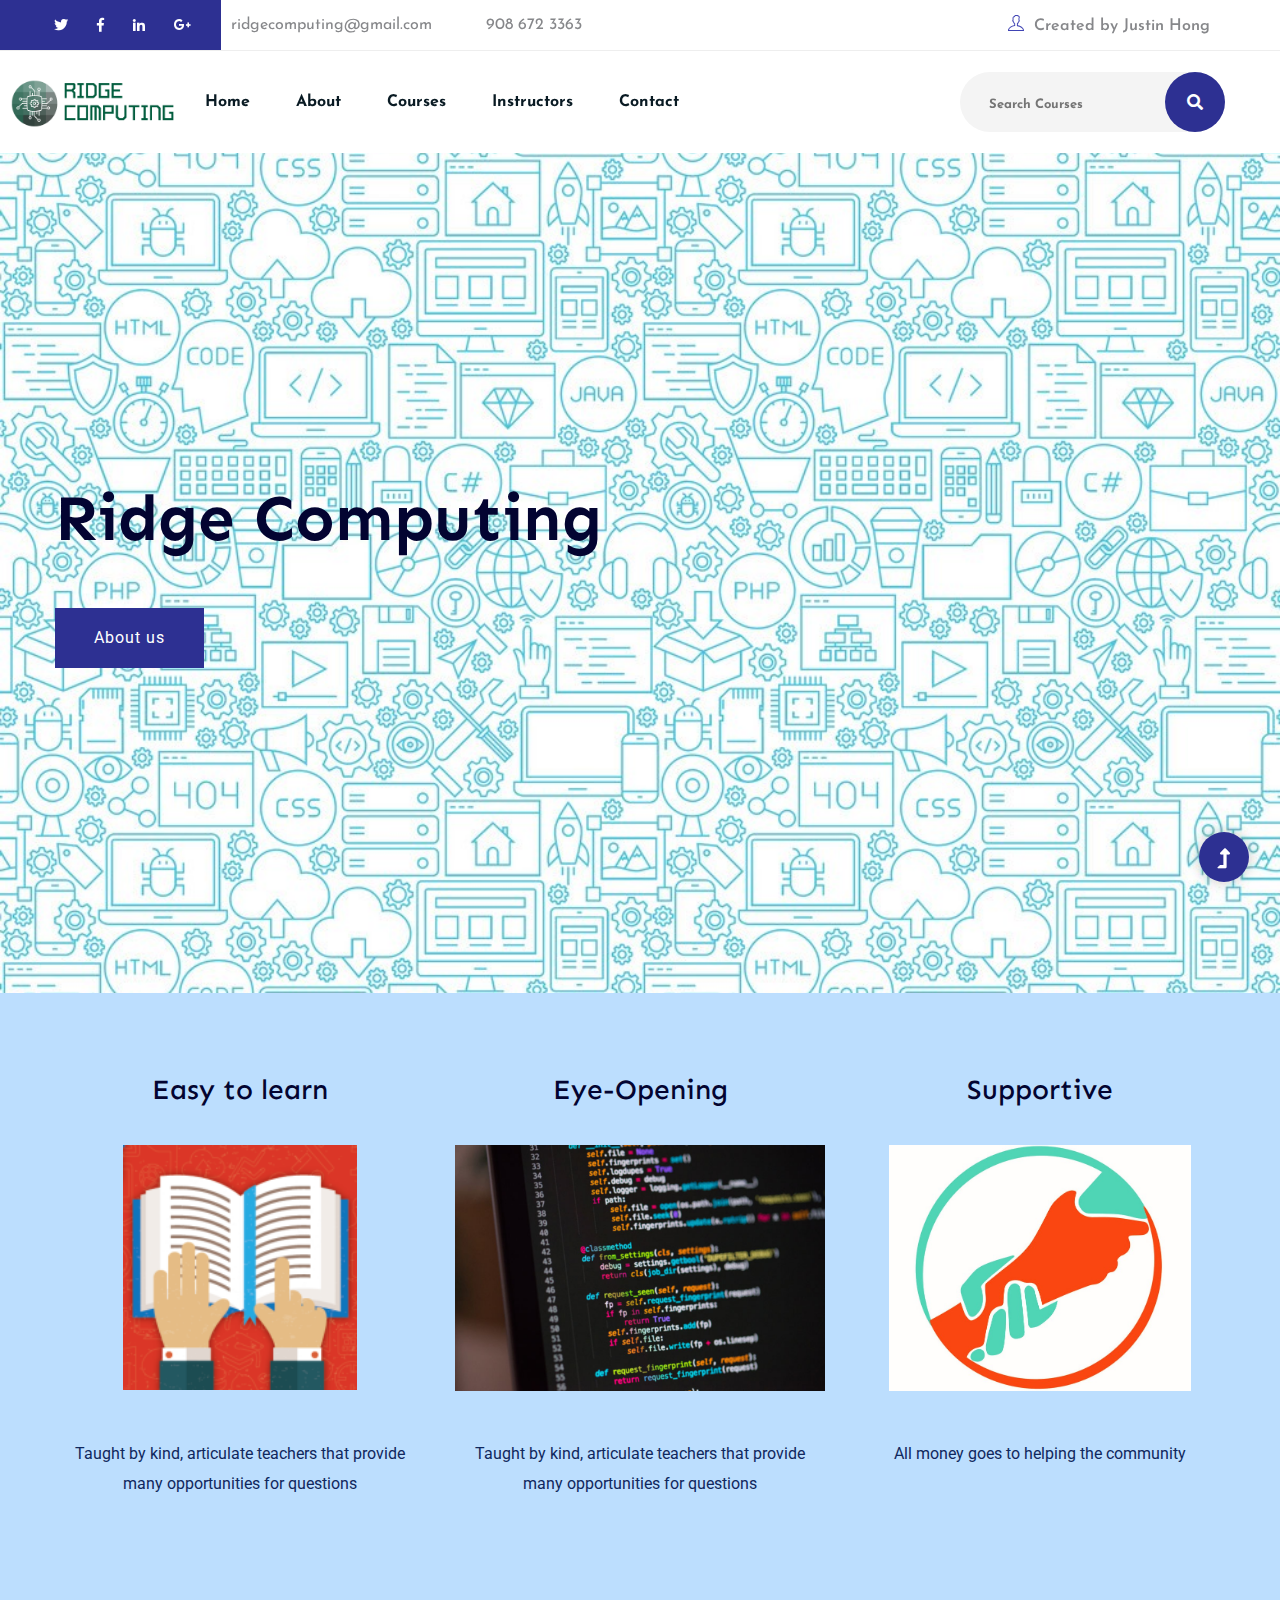
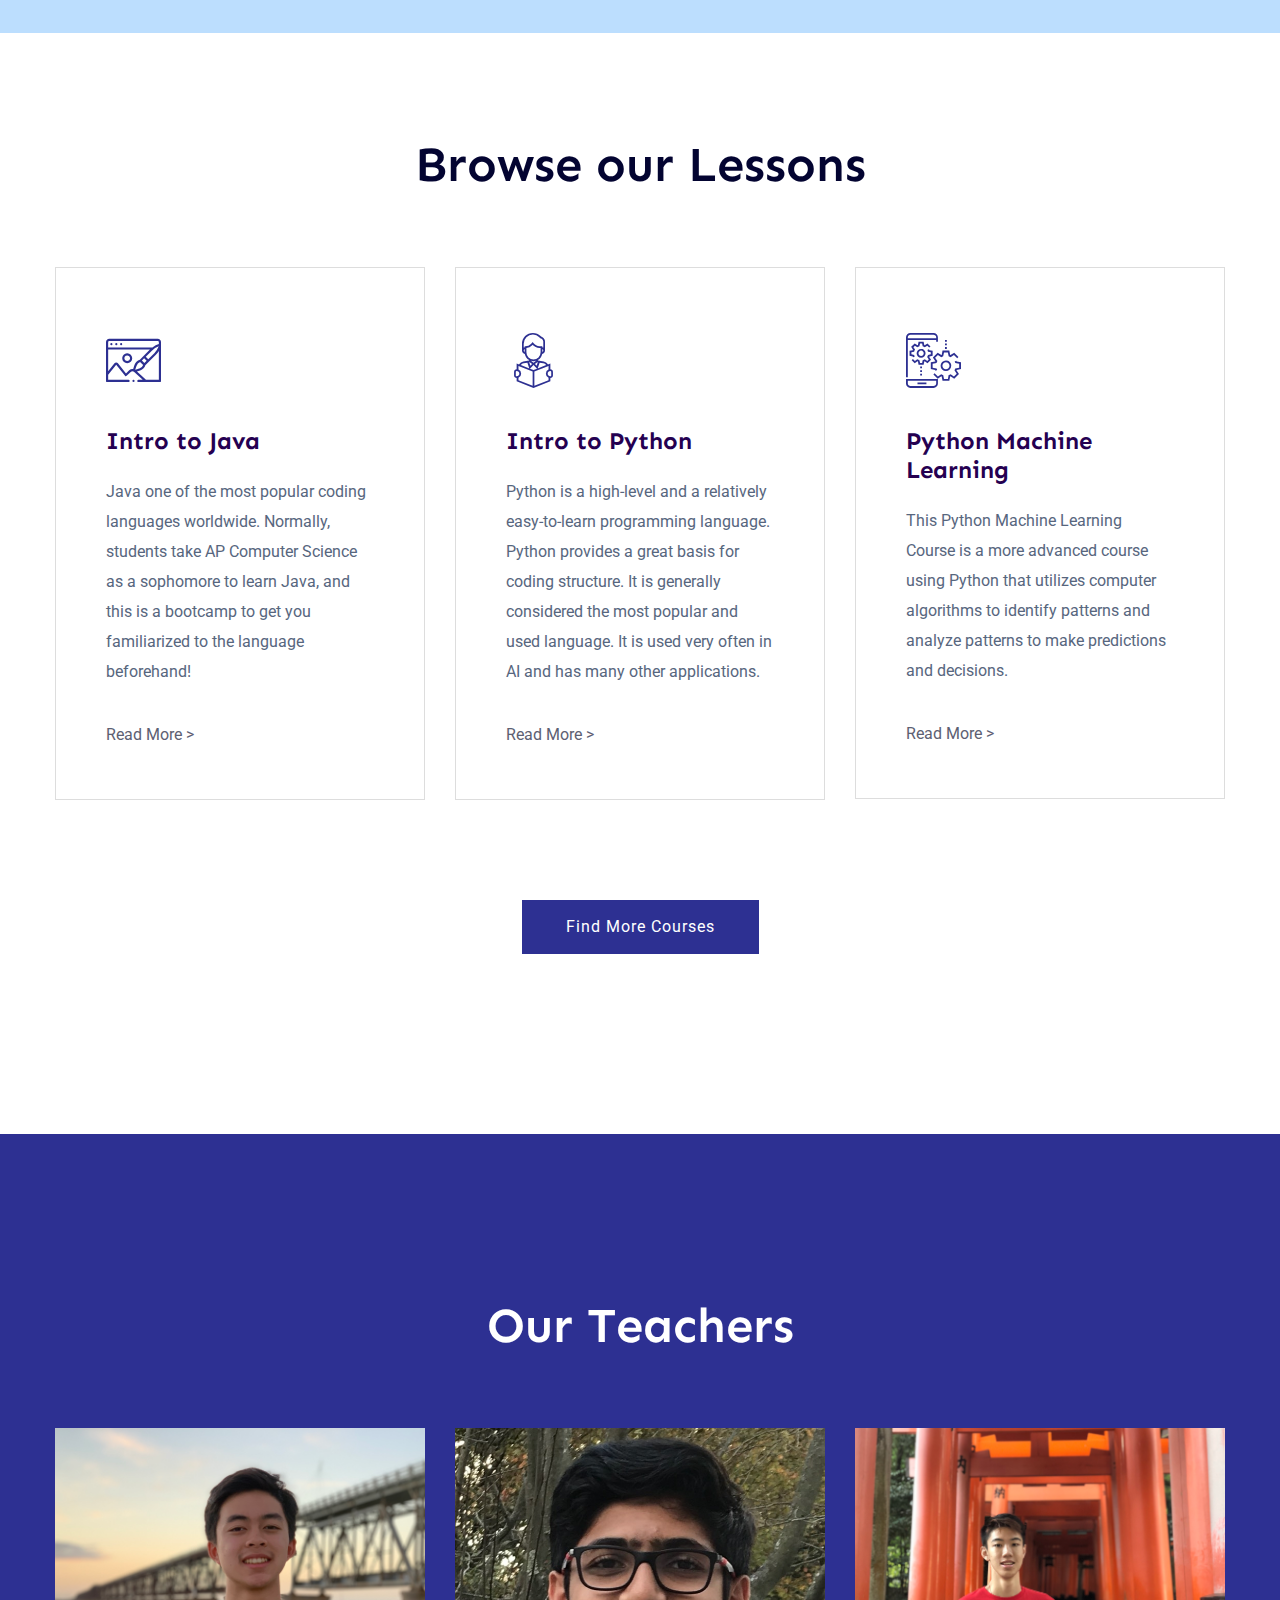
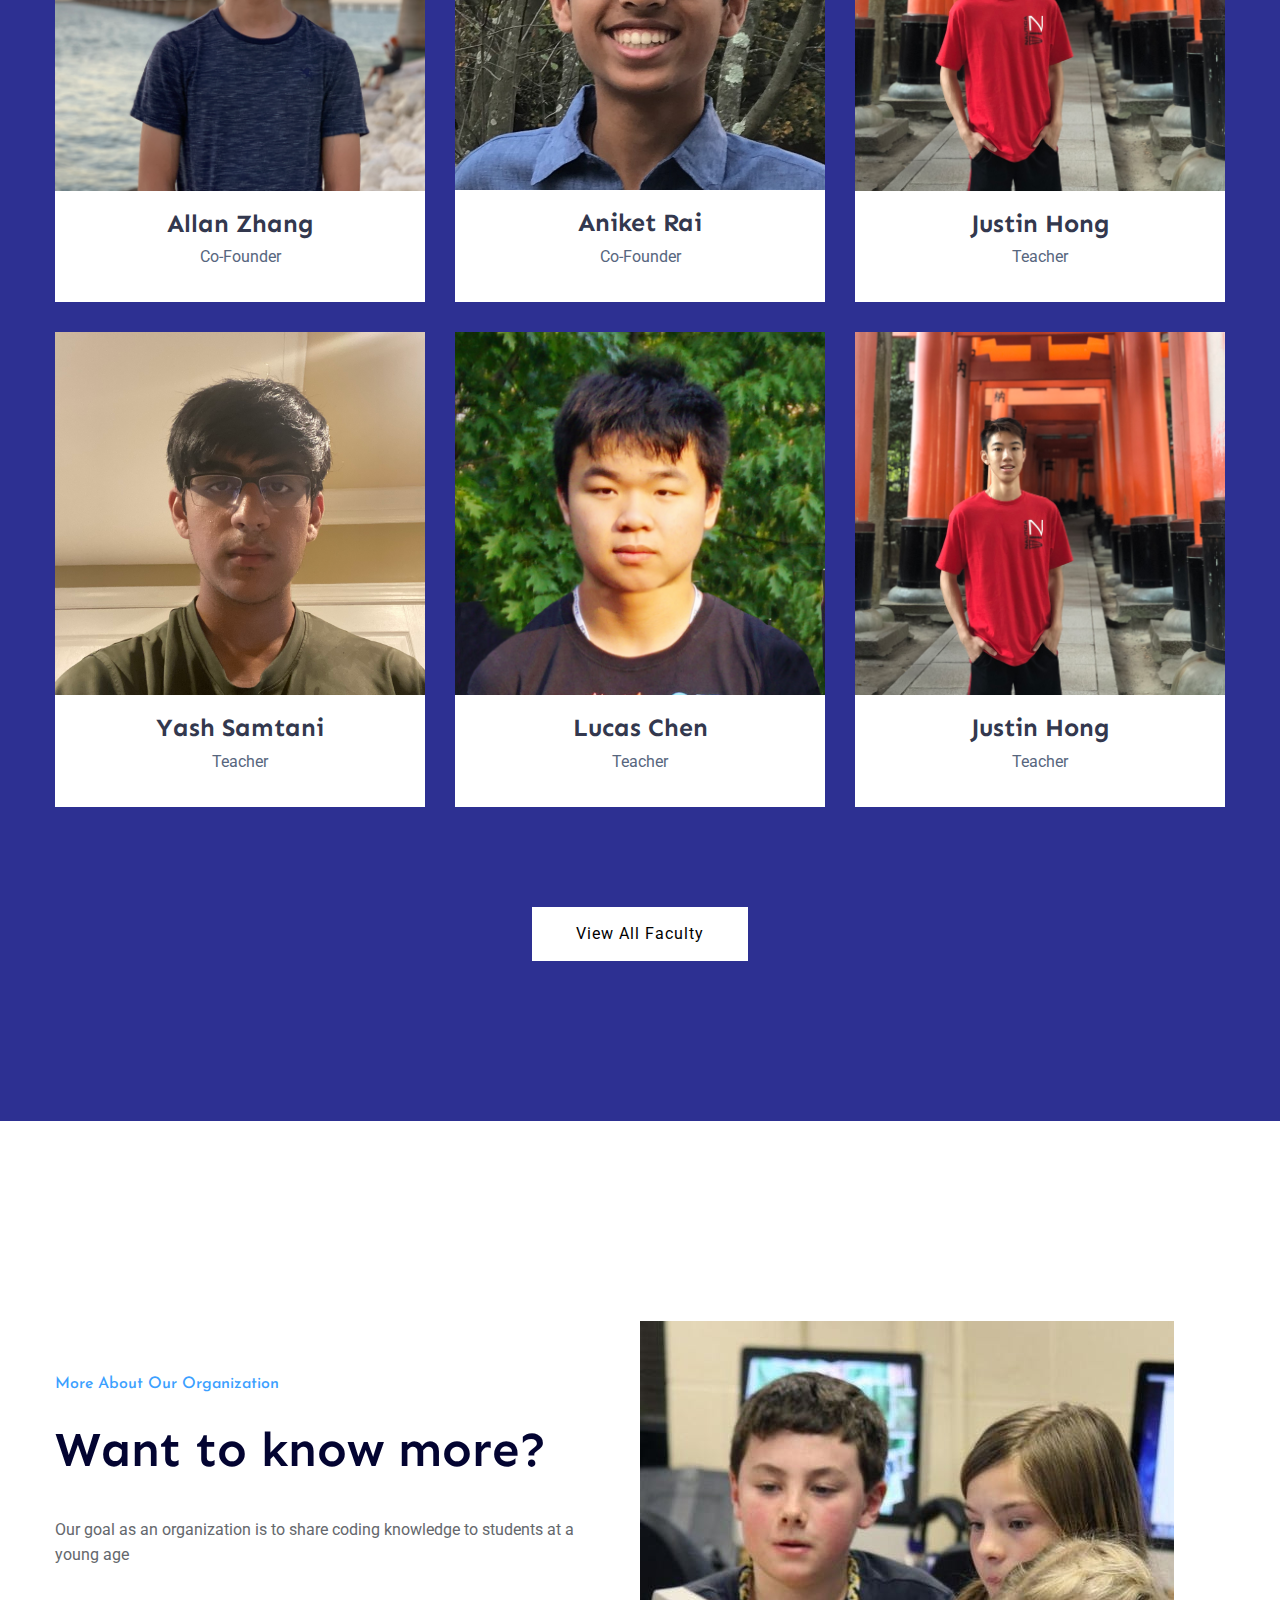
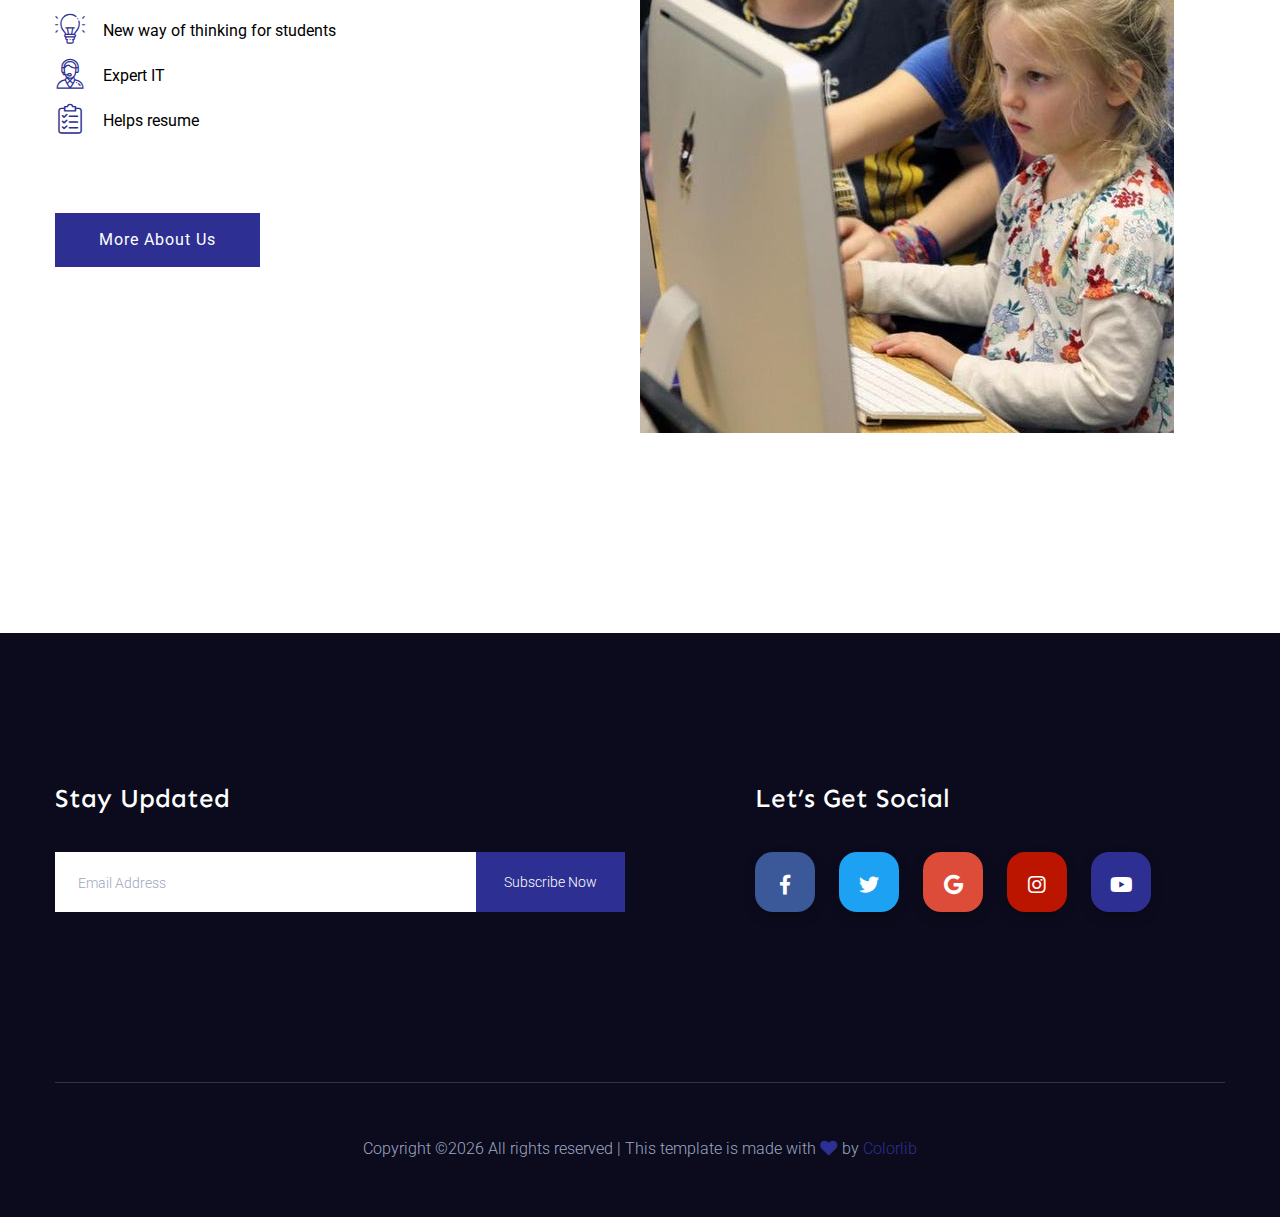
==== commit d3364ff9: "Add files via upload" ====
--- a/index.html
+++ b/index.html
@@ -197,7 +197,7 @@
                 </div>
                 <div class = "col-lg-4">
                     <div class = "pt-30 centerText">
-                        <h3> Easy to learn</h3>
+                        <h3> Supportive</h3>
                     </div>
                     <div class = "pt-30 home3">
                         <img src = "assets/img/gallery/aid.jpg" alt = "">
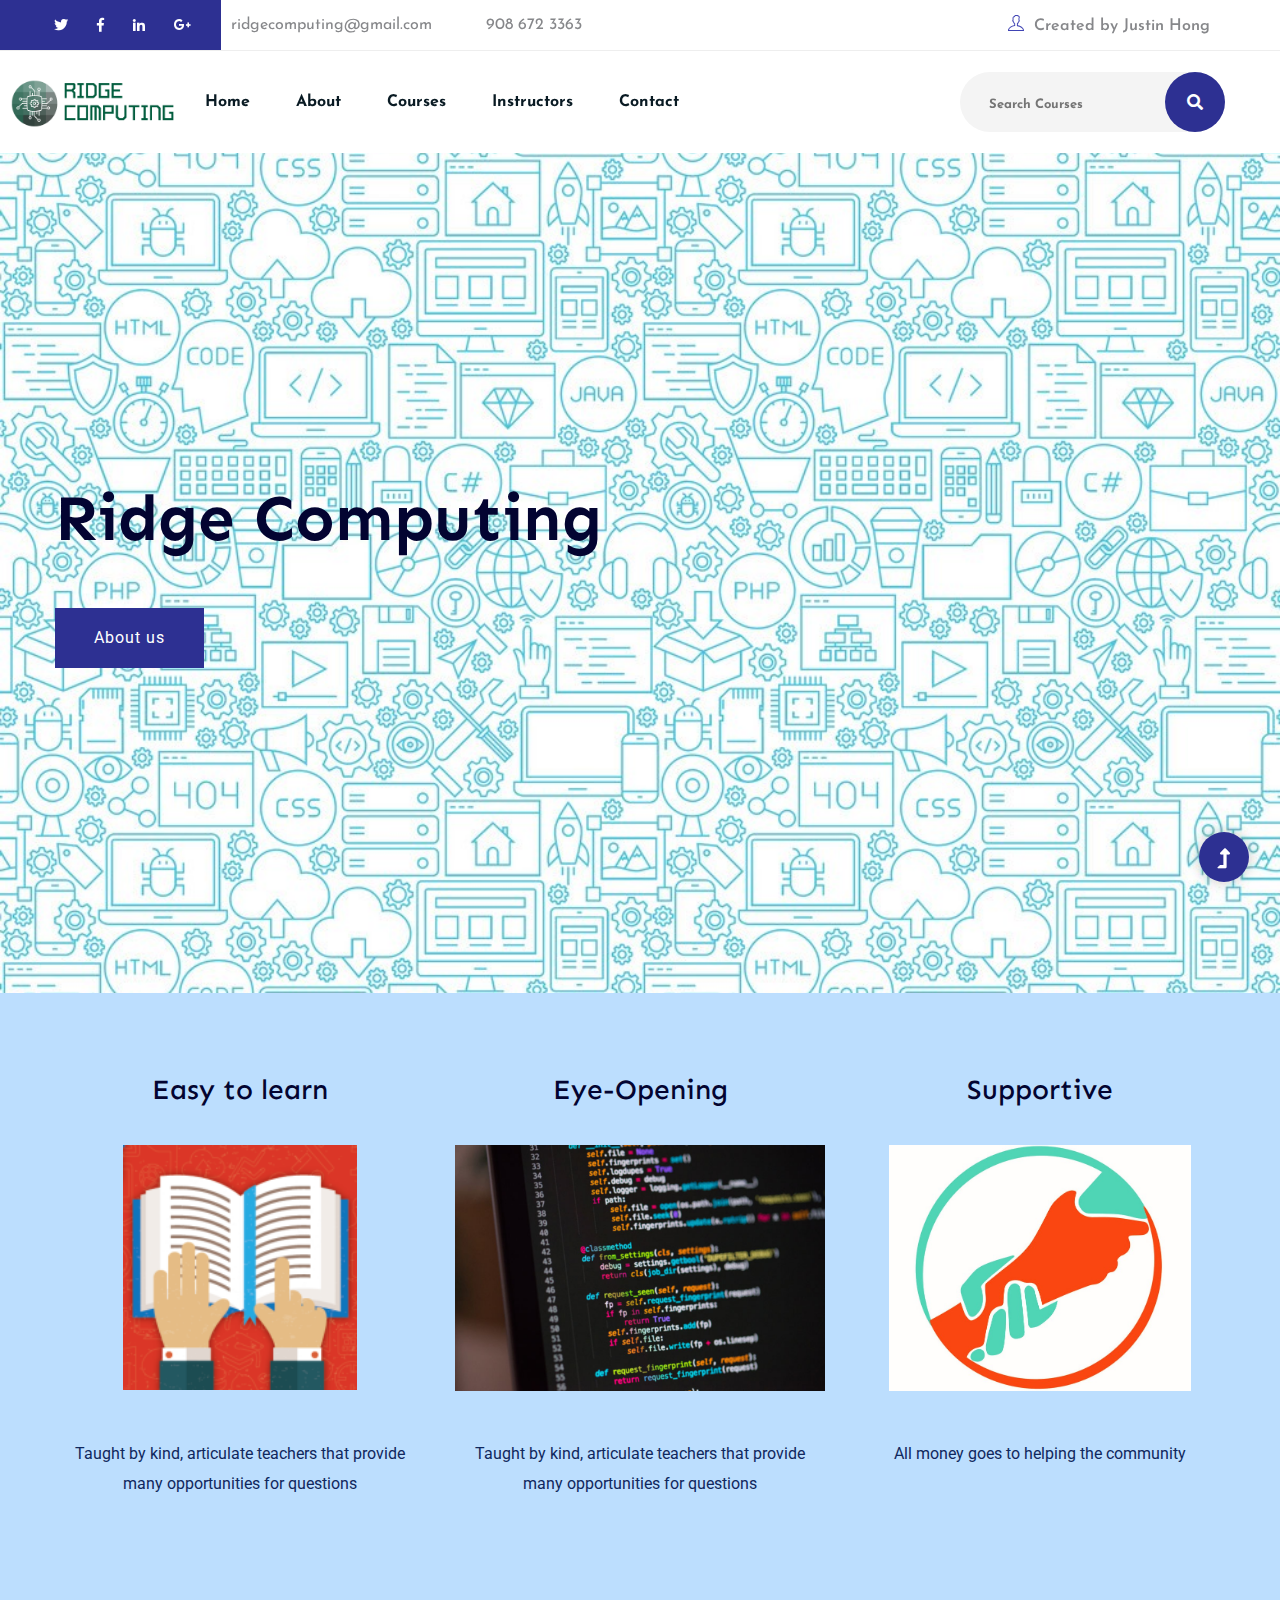
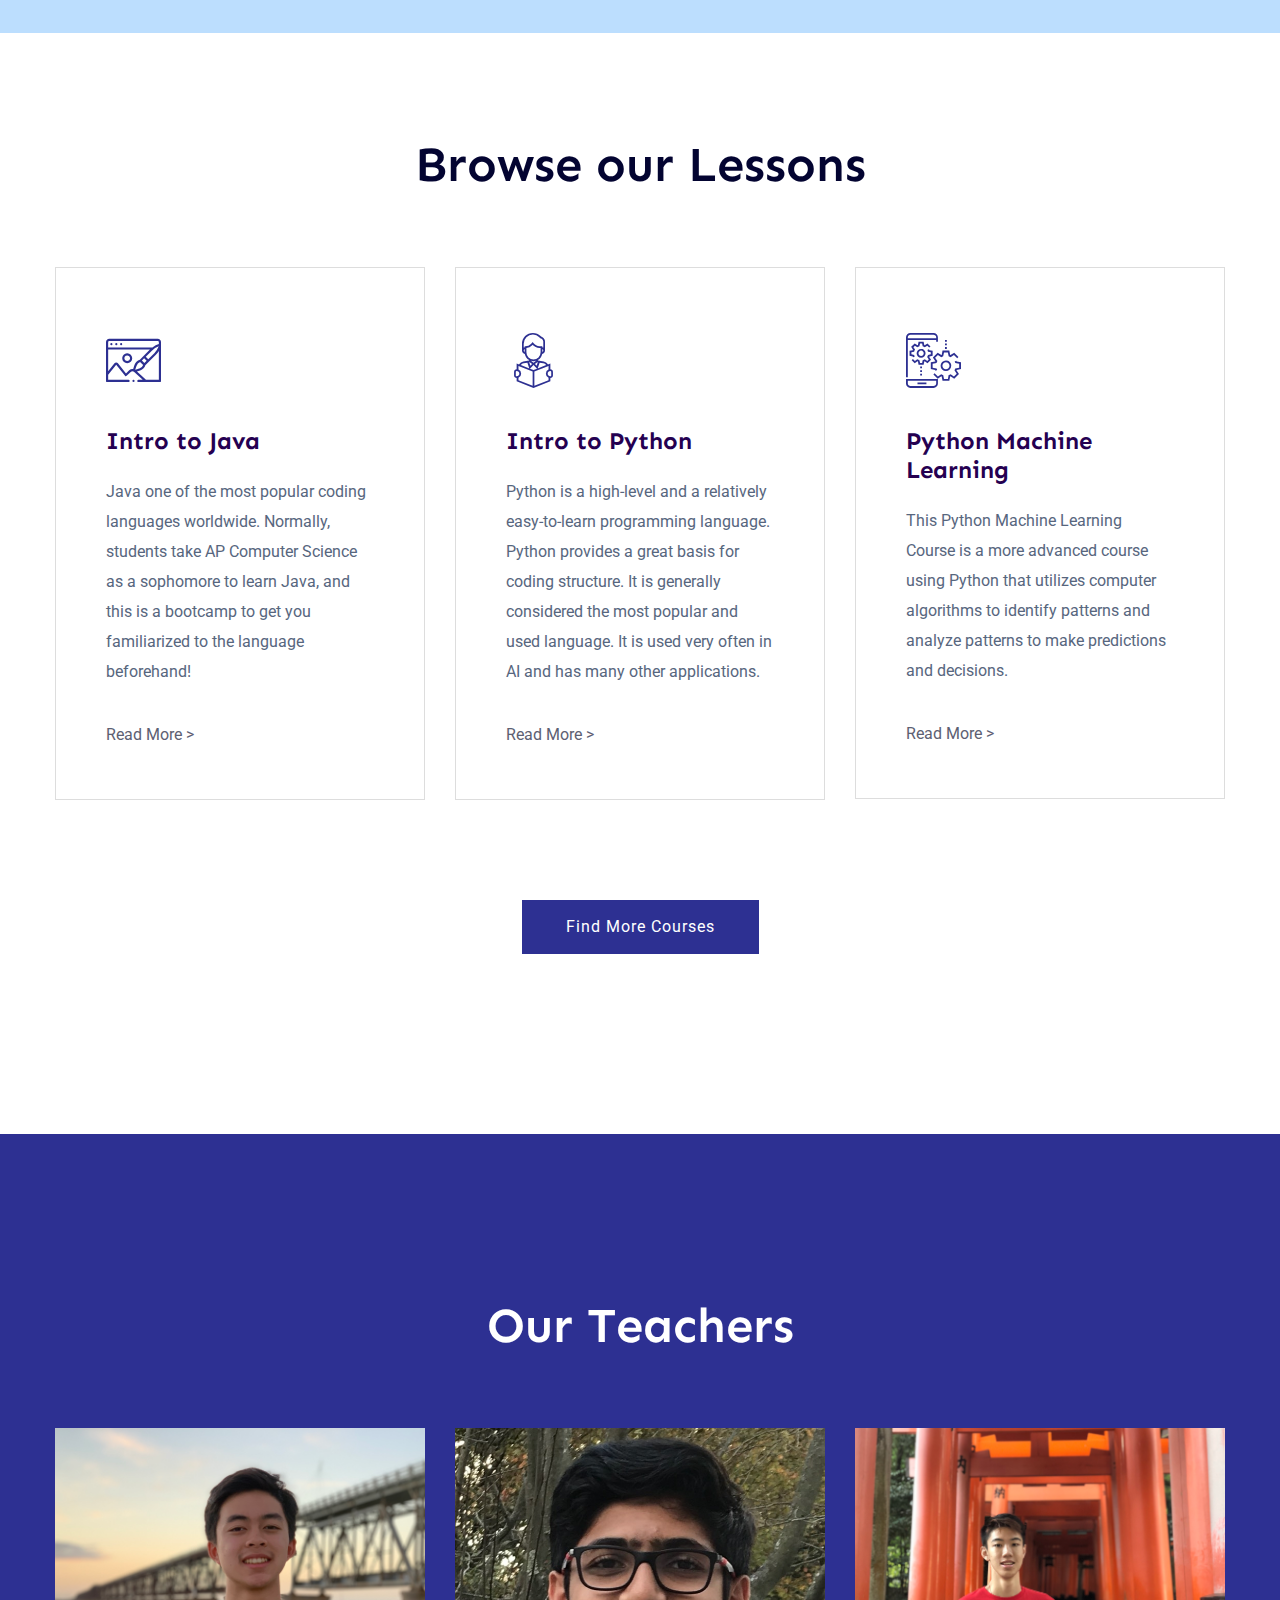
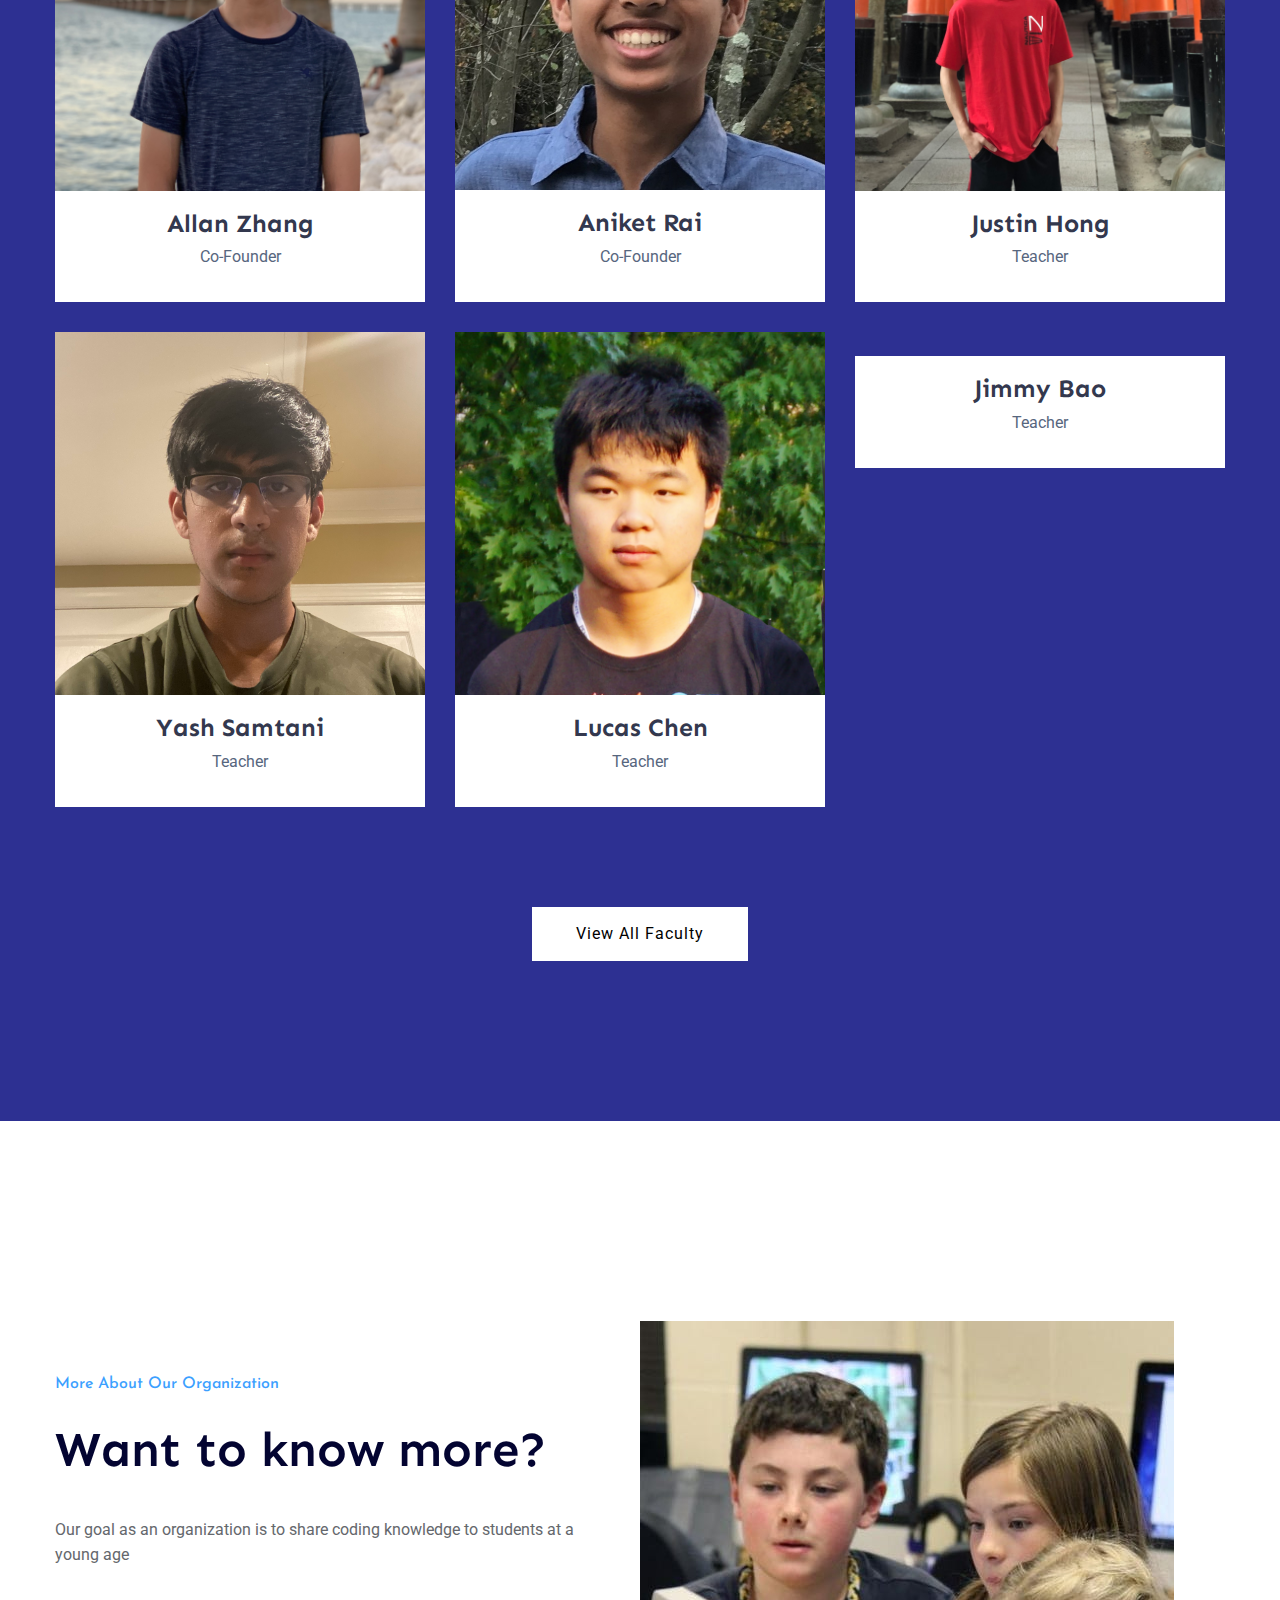
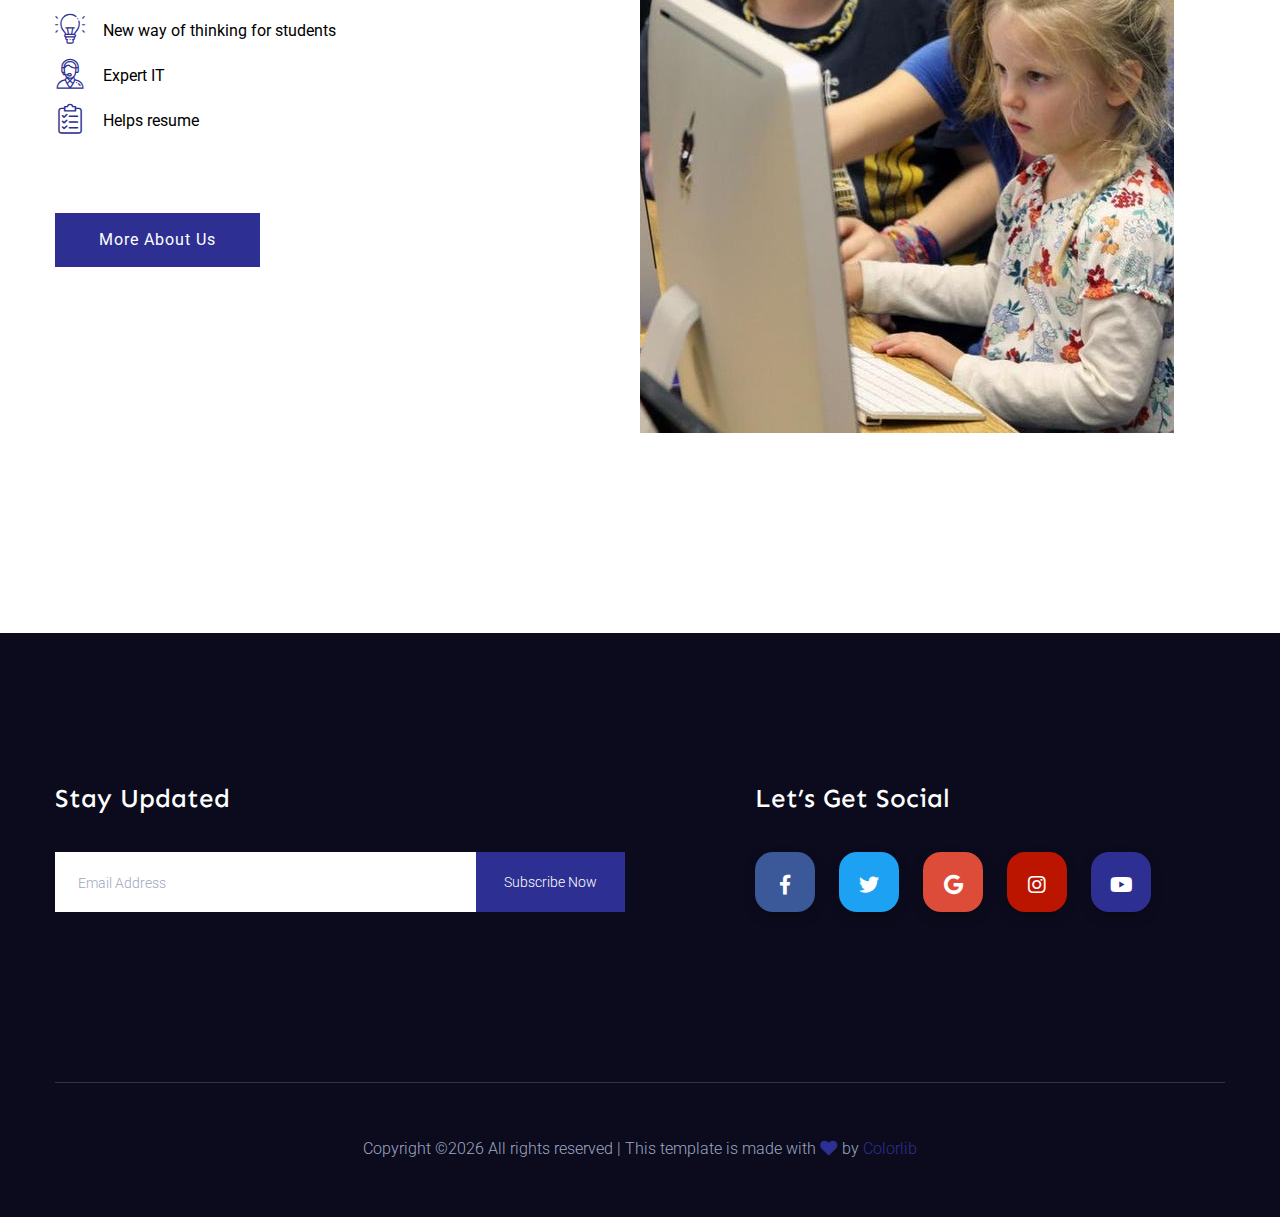
==== commit 33c792a3: "Add files via upload" ====
--- a/index.html
+++ b/index.html
@@ -593,7 +593,7 @@
                     <div class="col-lg-4 col-md-6 col-sm-6">
                         <div class="single-team mb-30">
                             <div class="team-img">
-                                <img src="assets/img/gallery/Justin_Profile.jpg" alt="">
+                                <img src="assets/img/gallery/Jimmy_Profile.png" alt="">
                                 <!-- Blog Social -->
                                 <ul class="team-social">
                                     <li><a href="https://www.facebook.com/JustinH0404"><i class="fab fa-facebook-f"></i></a></li>
@@ -602,7 +602,7 @@
                                 </ul>
                             </div>
                             <div class="team-caption">
-                                <h3><a href="instructor.html">Justin Hong</a></h3>
+                                <h3><a href="instructor.html">Jimmy Bao</a></h3>
                                 <p>Teacher</p>
                             </div>
                         </div>
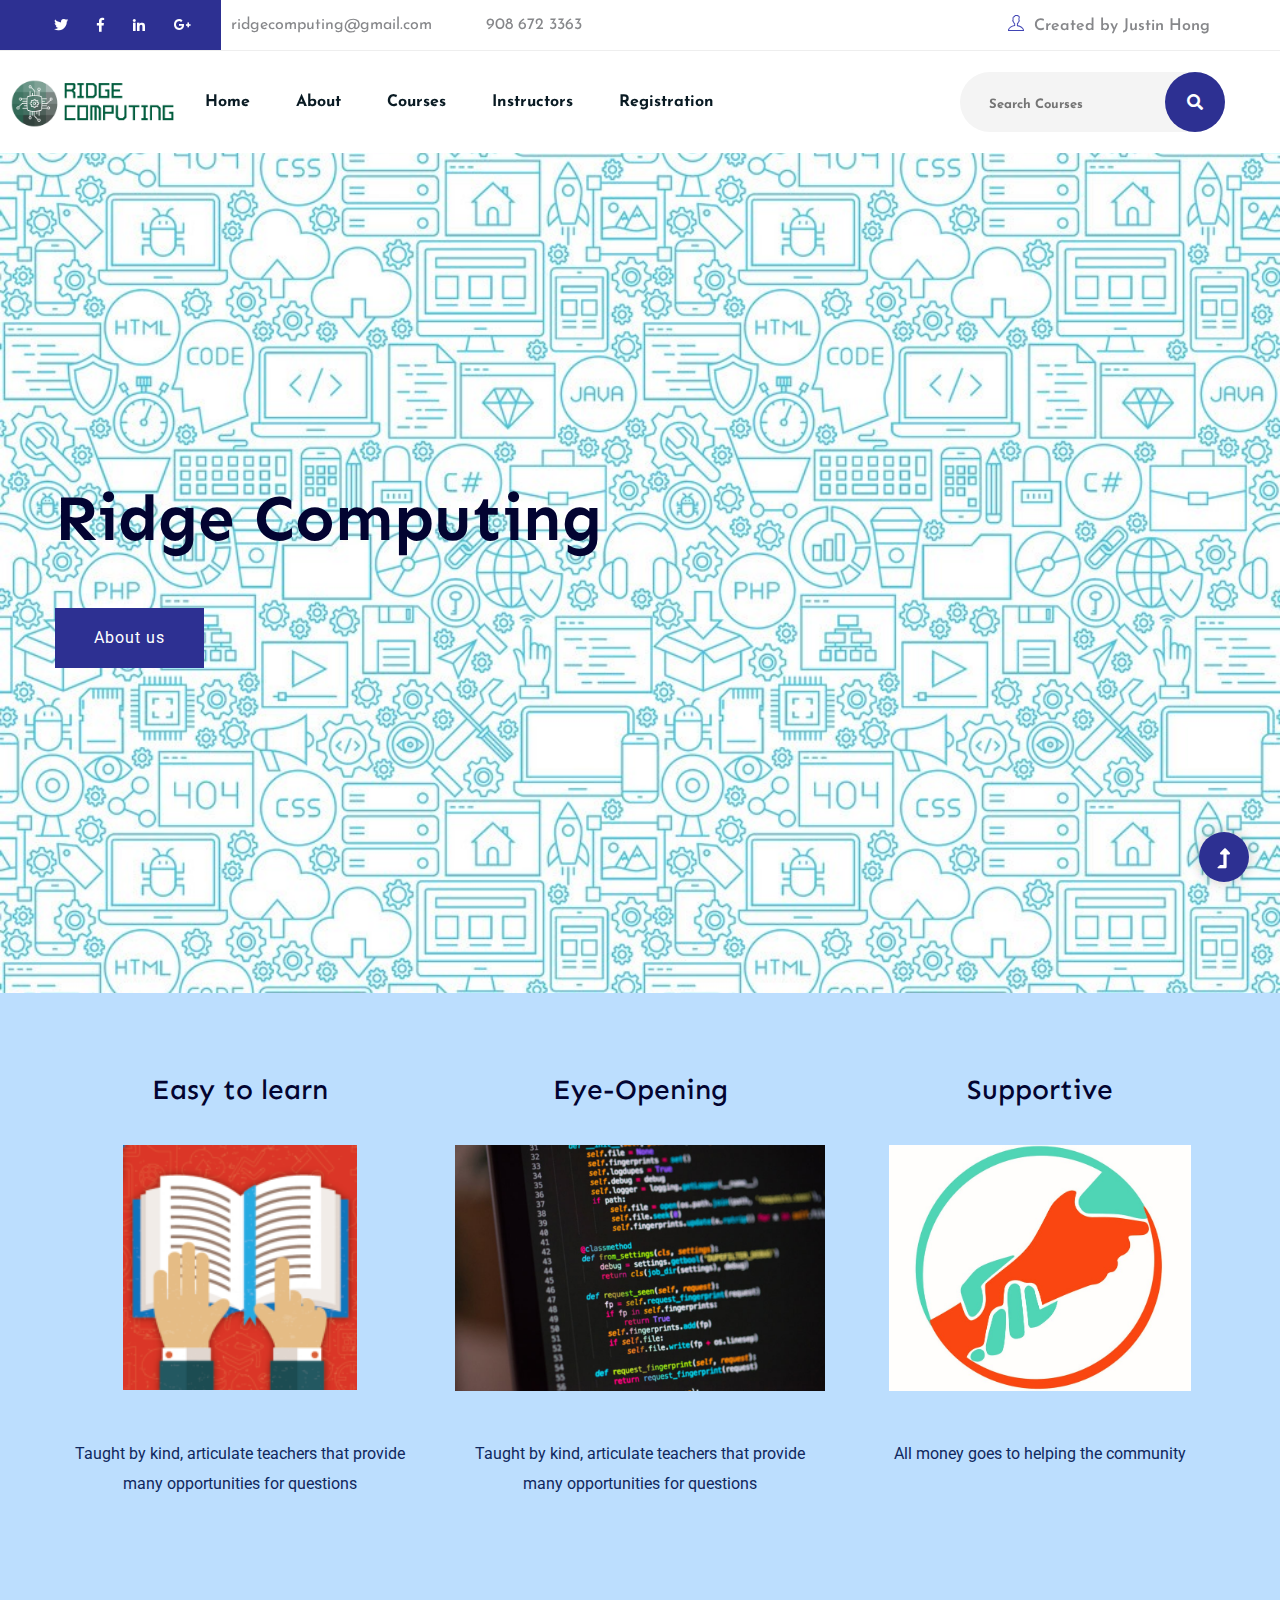
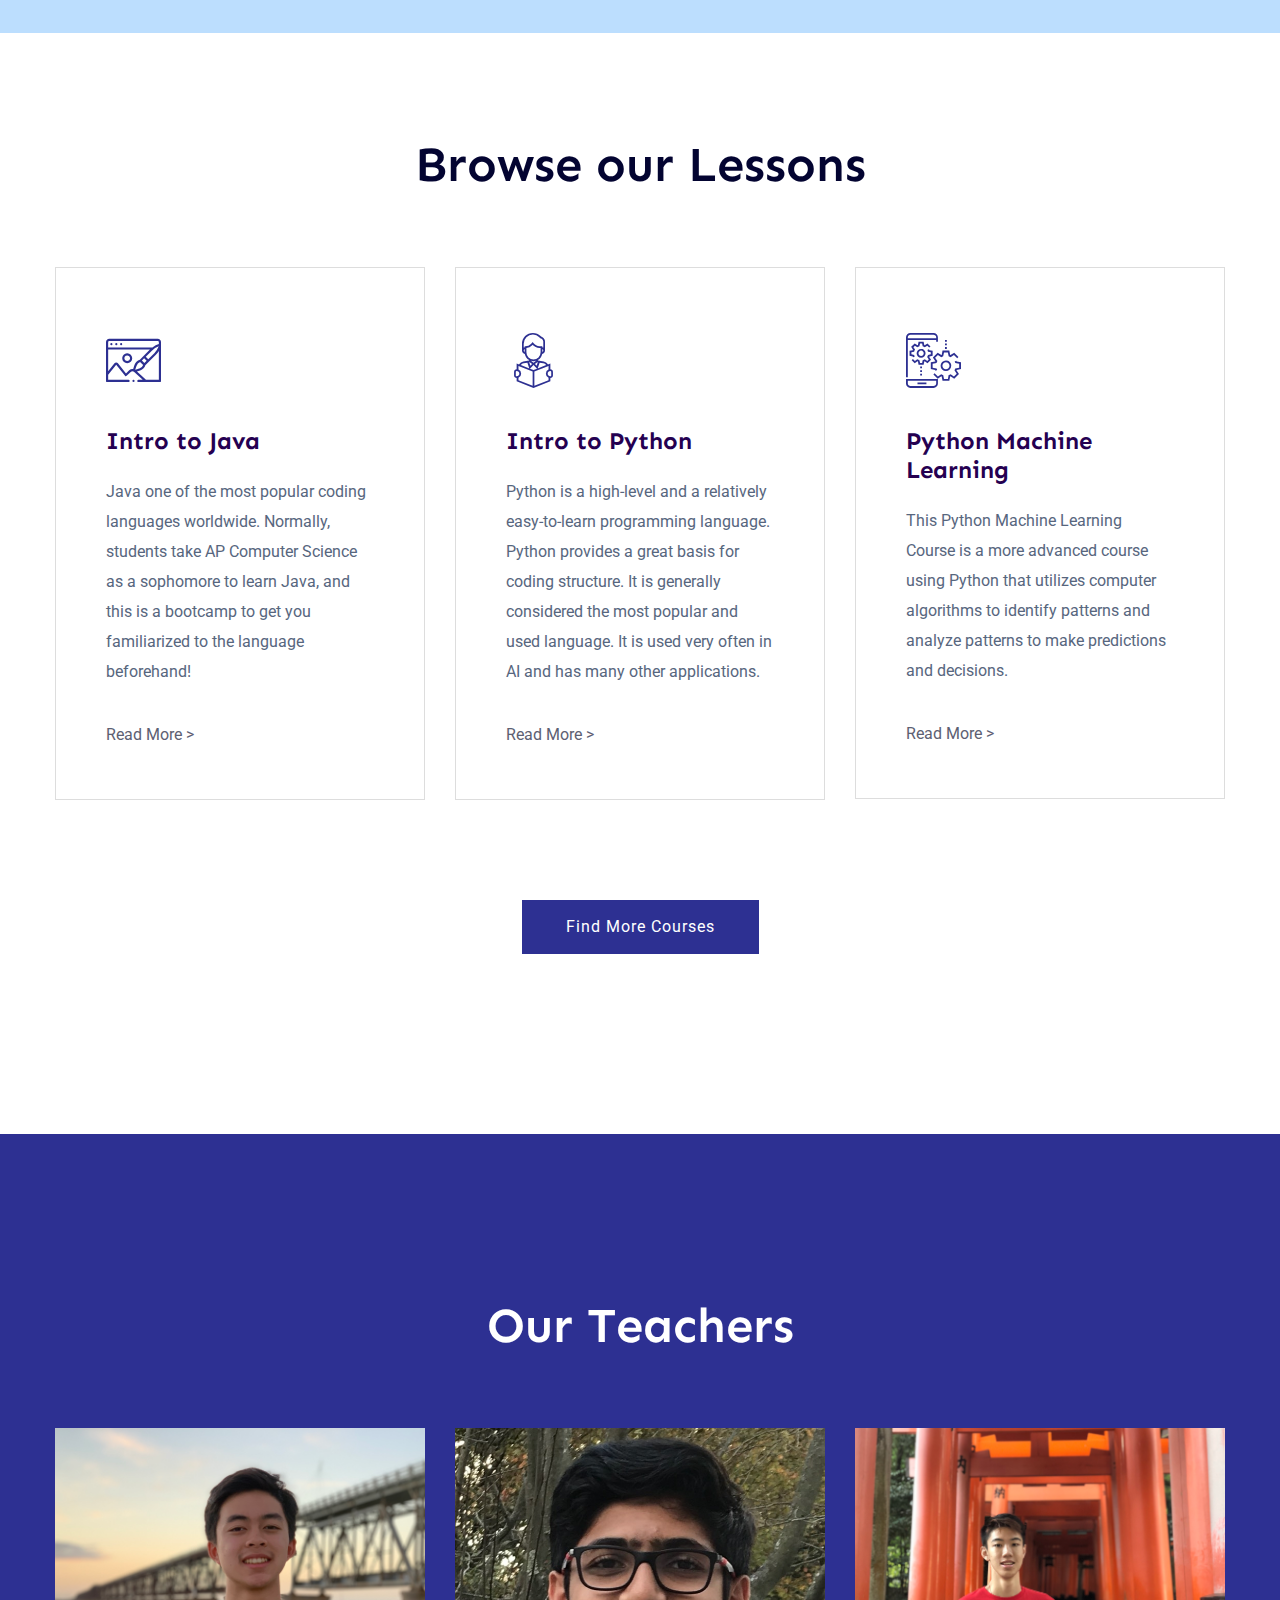
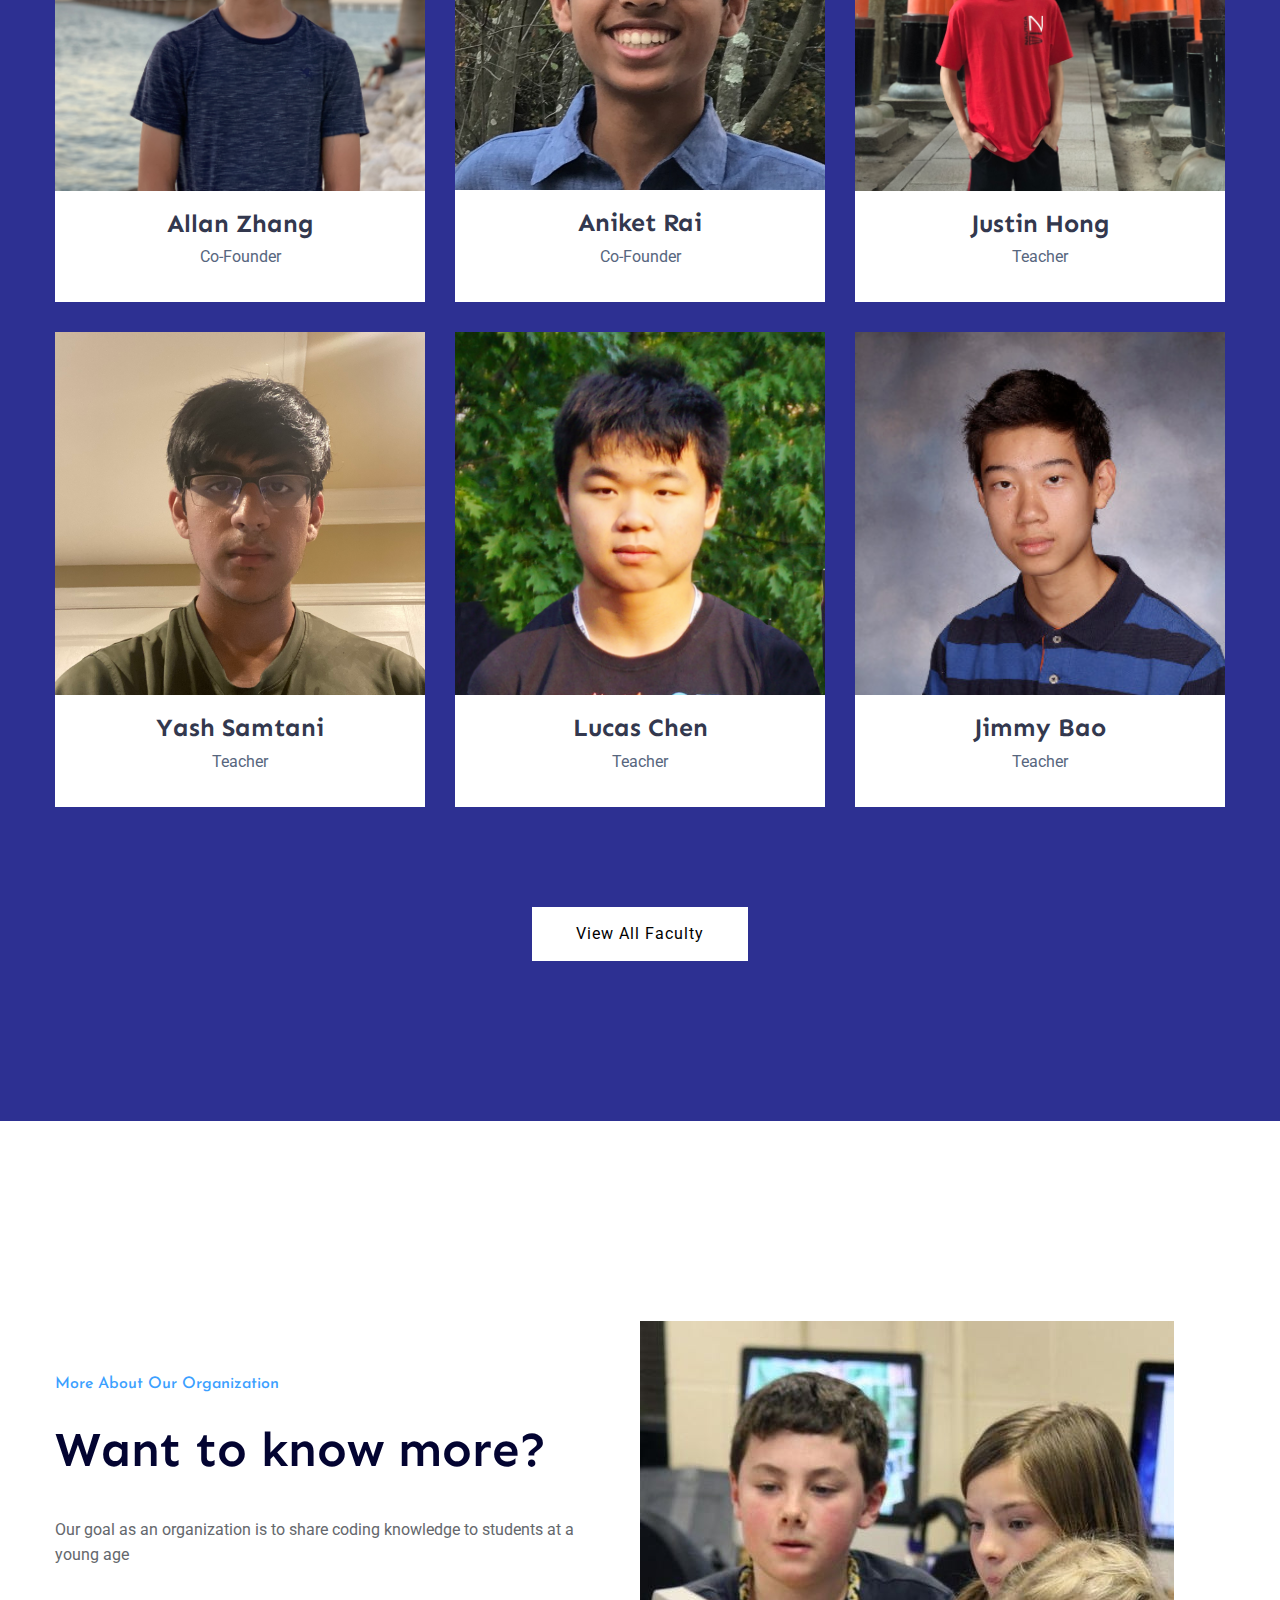
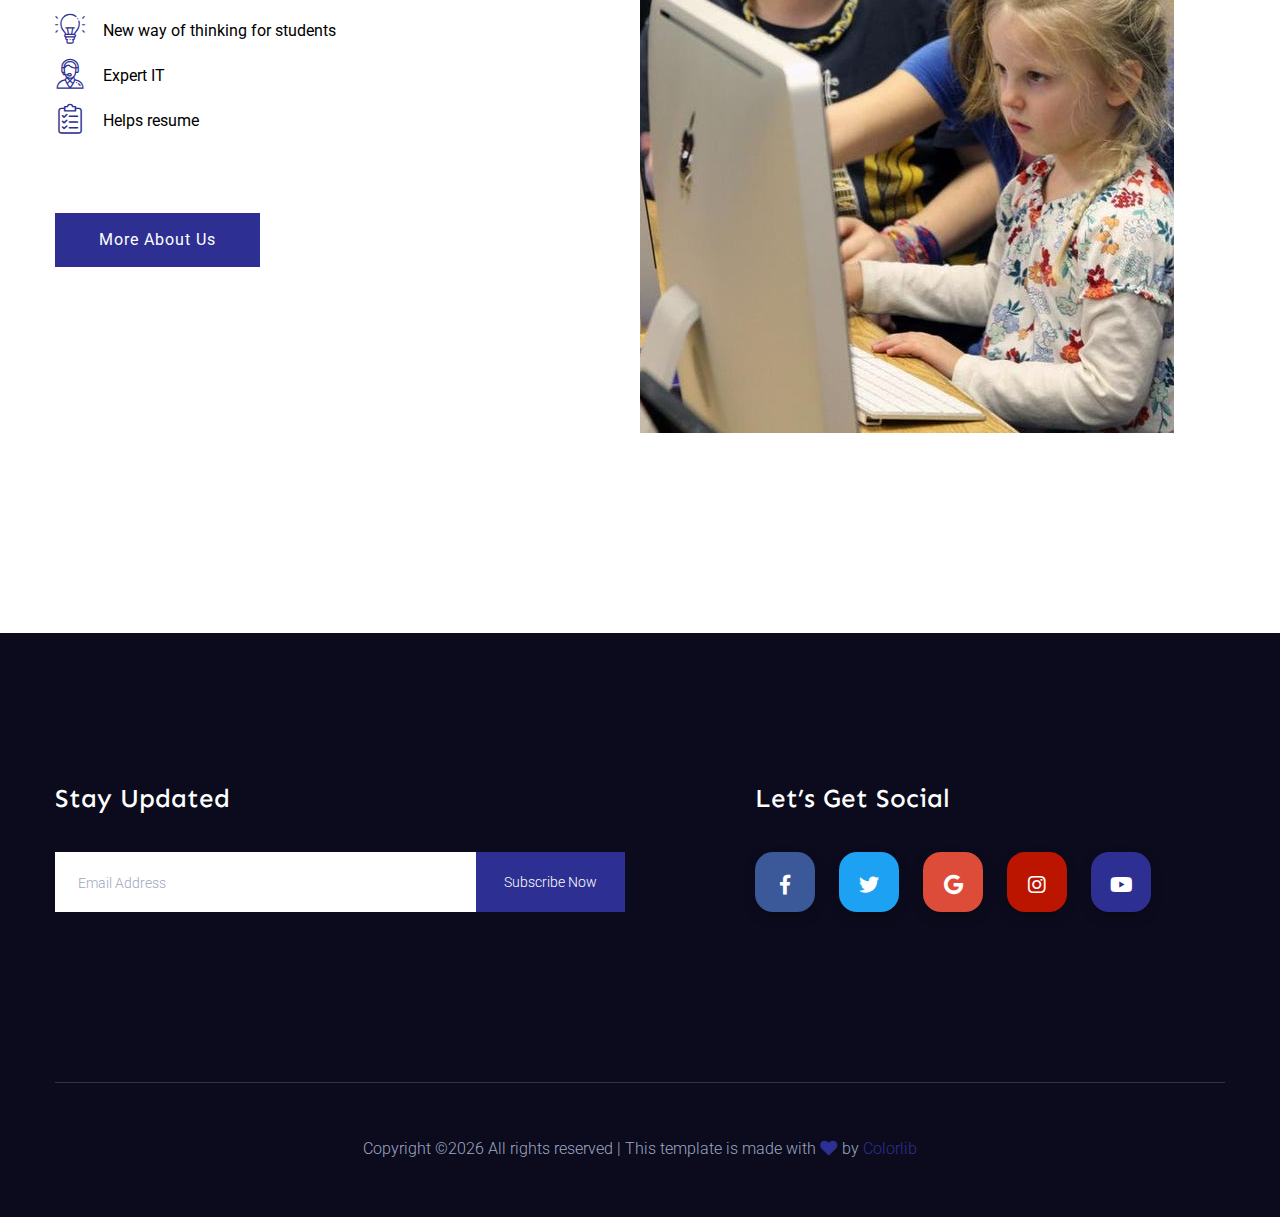
==== commit b7b520c8: "Add files via upload" ====
--- a/index.html
+++ b/index.html
@@ -94,7 +94,7 @@
                                             </ul>
                                         </li> 
                                         <li><a href="instructor.html">Instructors</a></li>
-                                        <li><a href="contact.html">Contact</a></li>
+                                        <li><a href="contact.html">Registration</a></li>
                                     </ul>
                                 </nav>
                             </div>
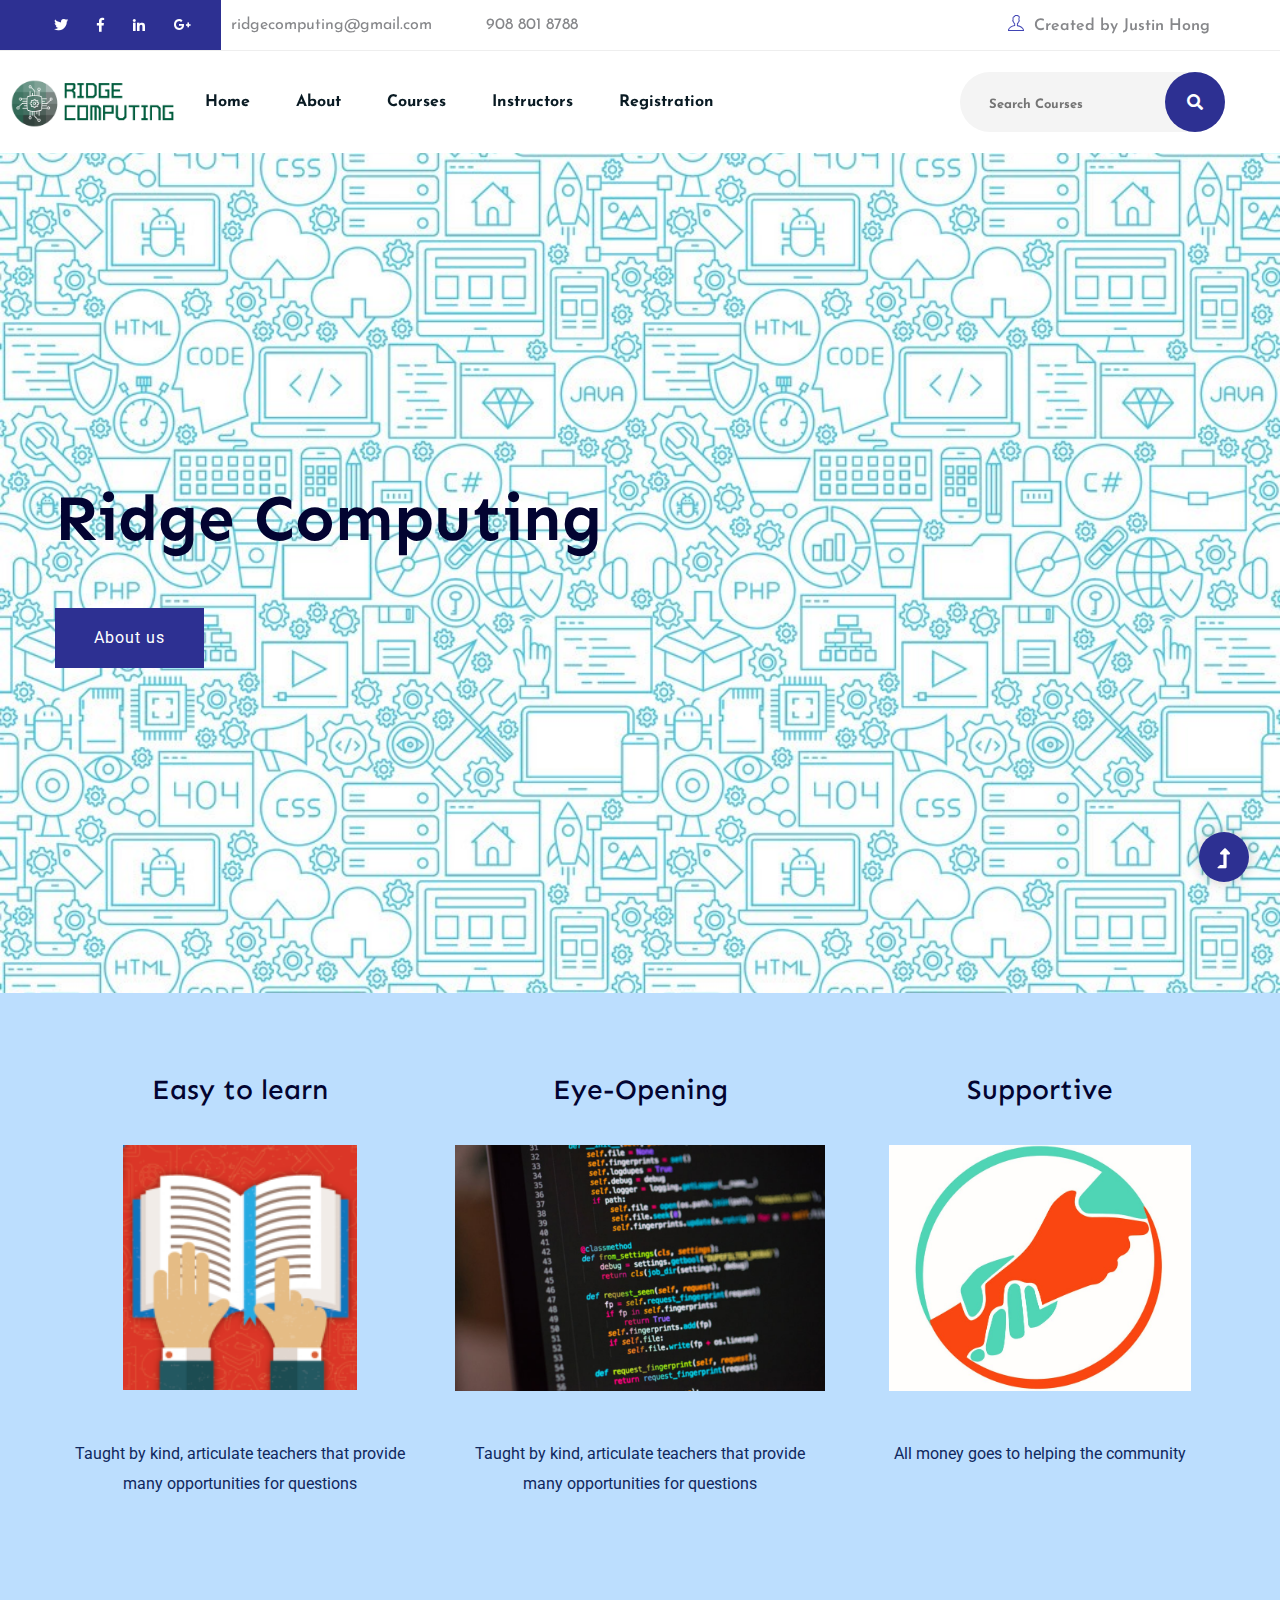
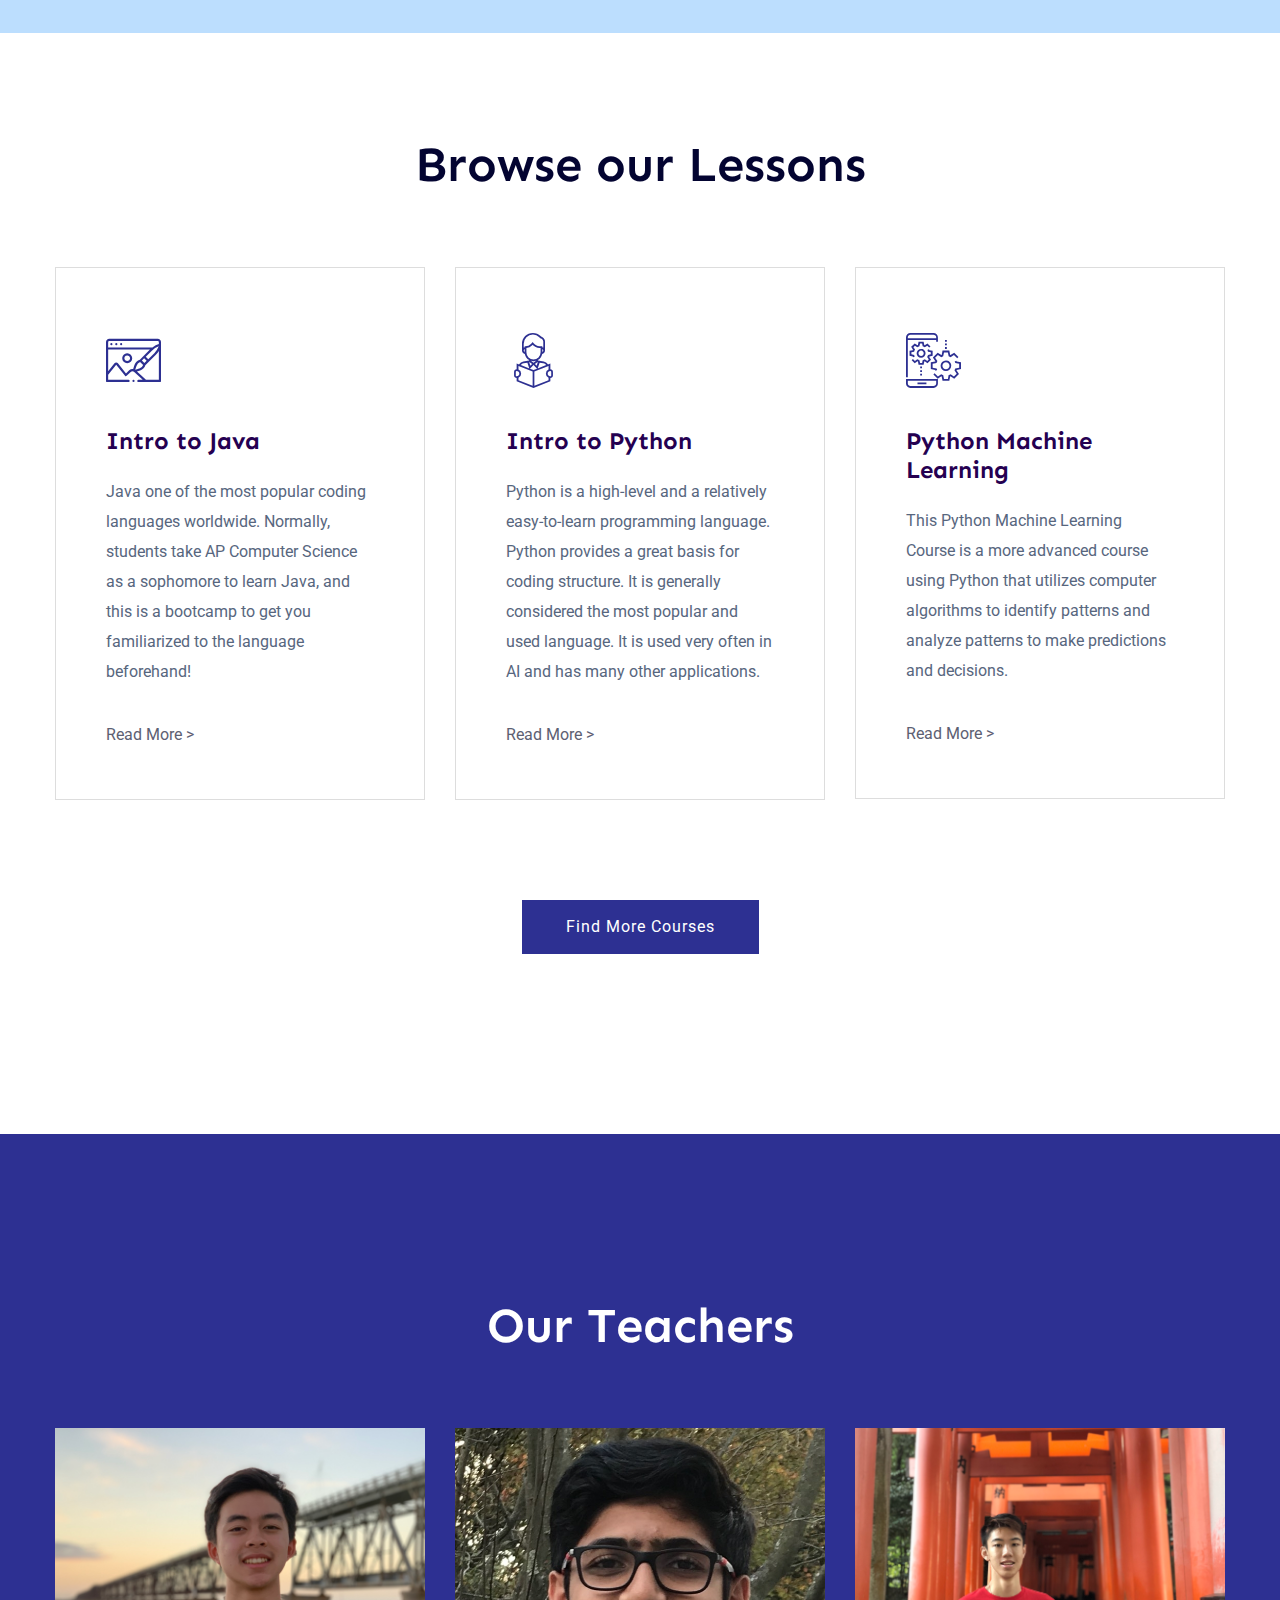
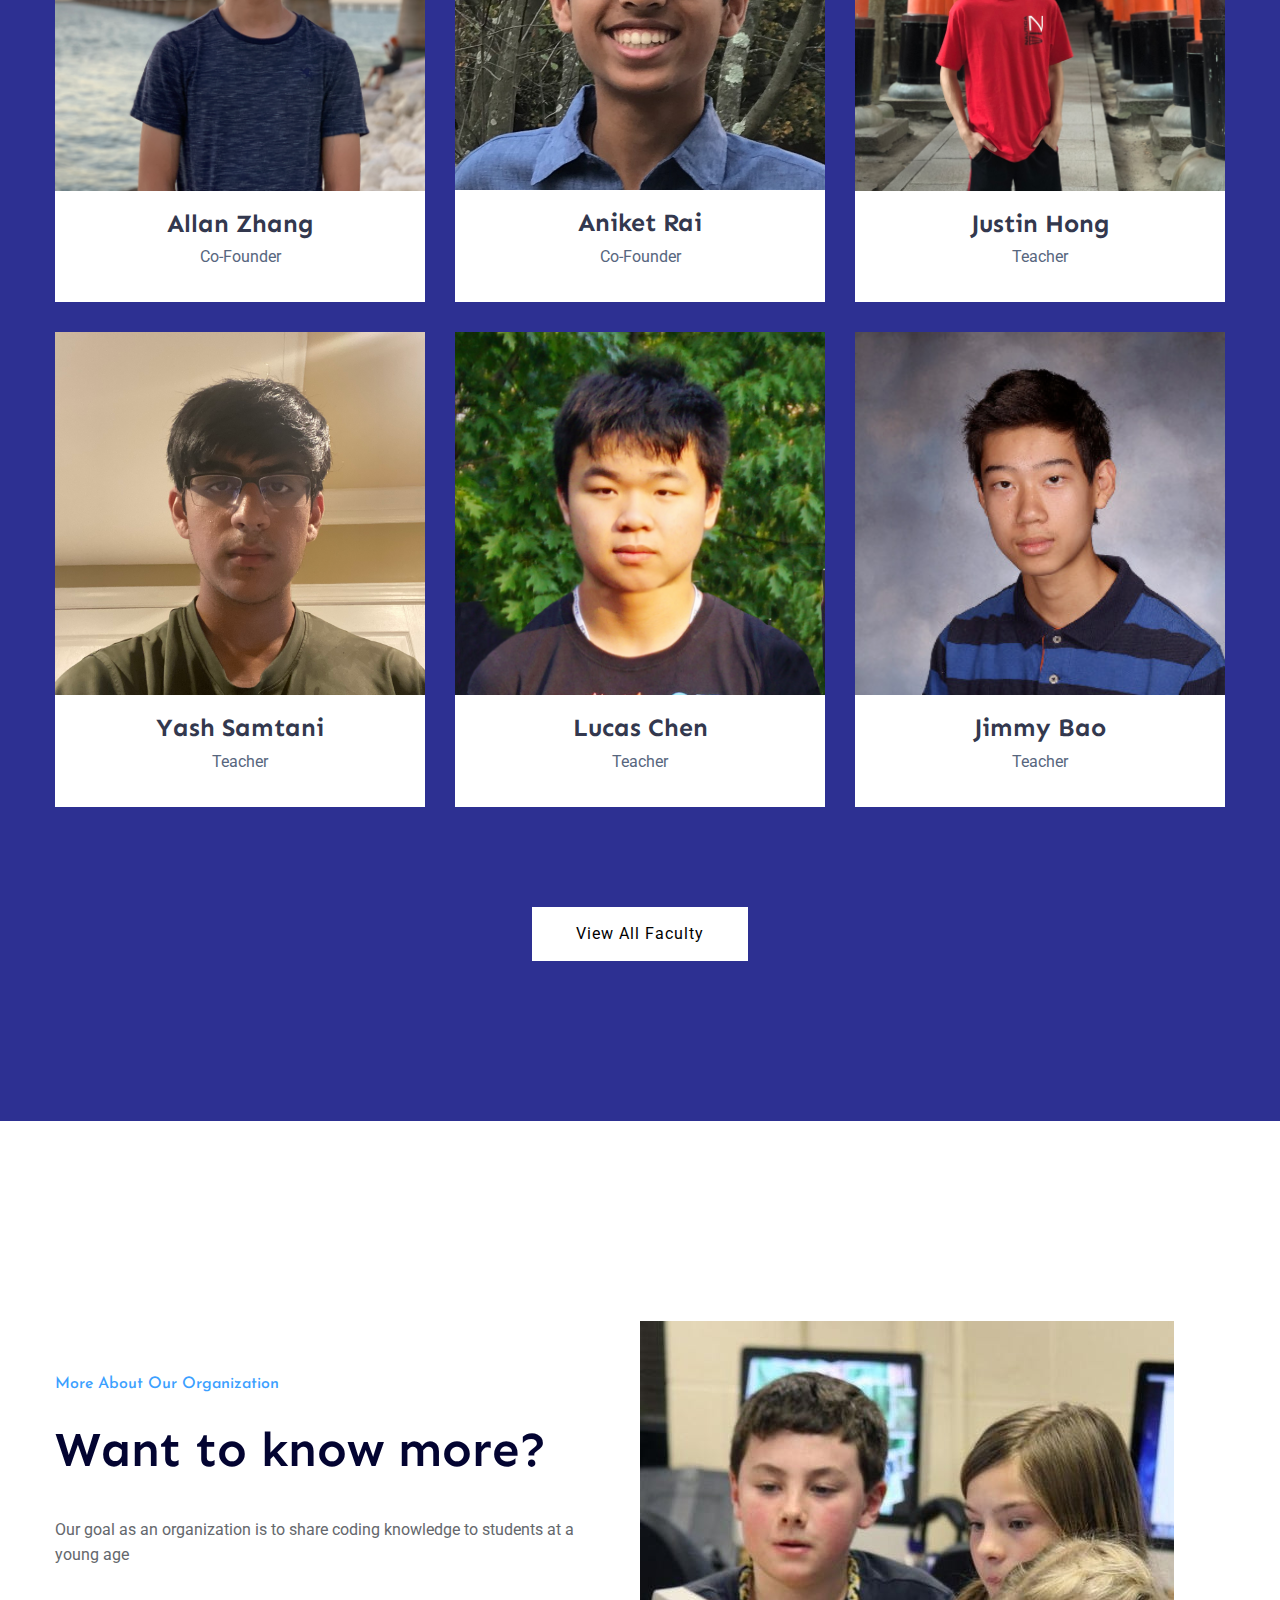
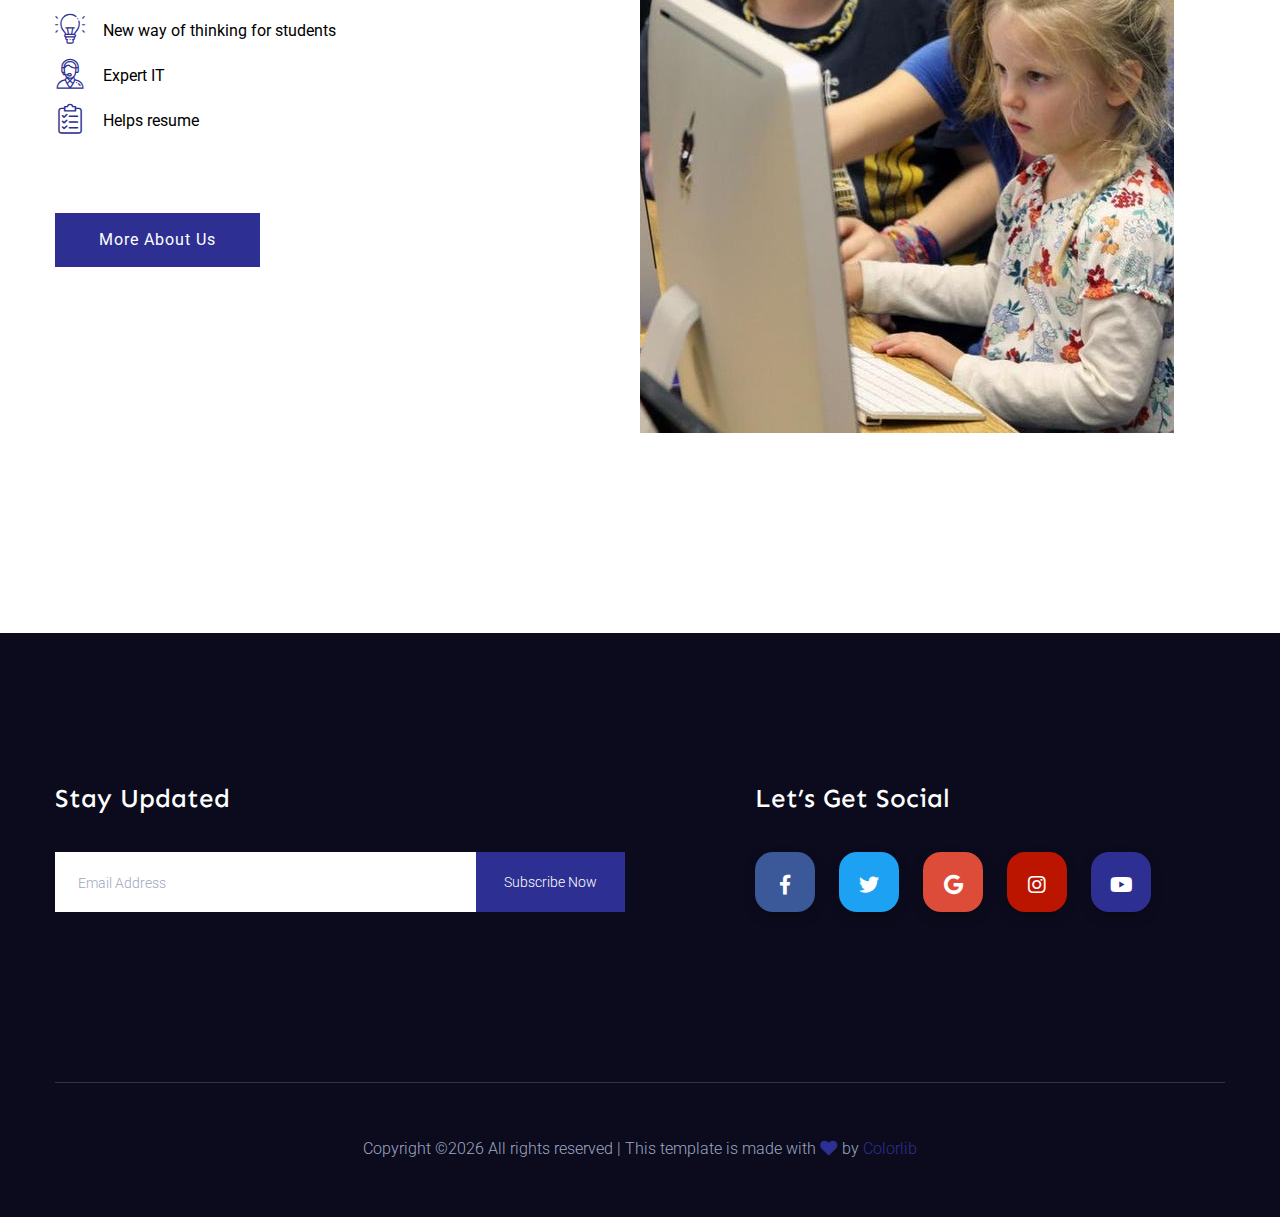
==== commit 6accf1c0: "Add files via upload" ====
--- a/index.html
+++ b/index.html
@@ -55,7 +55,7 @@
                                 <div class="header-info-left">
                                     <ul>     
                                         <li>ridgecomputing@gmail.com</li>
-                                        <li>908 672 3363</li>
+                                        <li>908 801 8788</li>
                                     </ul>
                                 </div>
                                 <div class="header-info-right">
@@ -229,7 +229,7 @@
                             <div class="cat-cap">
                                 <h5><a  href="#">Intro to Java</a></h5>
                                 <p>Java one of the most popular coding languages worldwide. Normally, students take AP Computer Science as a sophomore to learn Java, and this is a bootcamp to get you familiarized to the language beforehand!</p>
-                                <a href="courses.html" class="read-more1">Read More ></a>
+                                <a href="course1.html" class="read-more1">Read More ></a>
                             </div>
                         </div>
                     </div>
@@ -241,7 +241,7 @@
                             <div class="cat-cap">
                                 <h5><a  href="#">Intro to Python</a></h5>
                                 <p>Python is a high-level and a relatively easy-to-learn programming language. Python provides a great basis for coding structure. It is generally considered the most popular and used language. It is used very often in AI and has many other applications. </p>
-                                <a  href="courses.html" class="read-more1">Read More ></a>
+                                <a  href="course2.html" class="read-more1">Read More ></a>
                             </div>
                         </div>
                     </div>
@@ -253,7 +253,7 @@
                             <div class="cat-cap">
                                 <h5><a  href="#">Python Machine Learning</a></h5>
                                 <p>This Python Machine Learning Course is a more advanced course using Python that utilizes computer algorithms to identify patterns and analyze patterns to make predictions and decisions.</p>
-                                <a  href="#" class="read-more1">Read More ></a>
+                                <a  href="course3.html" class="read-more1">Read More ></a>
                             </div>
                         </div>
                     </div>
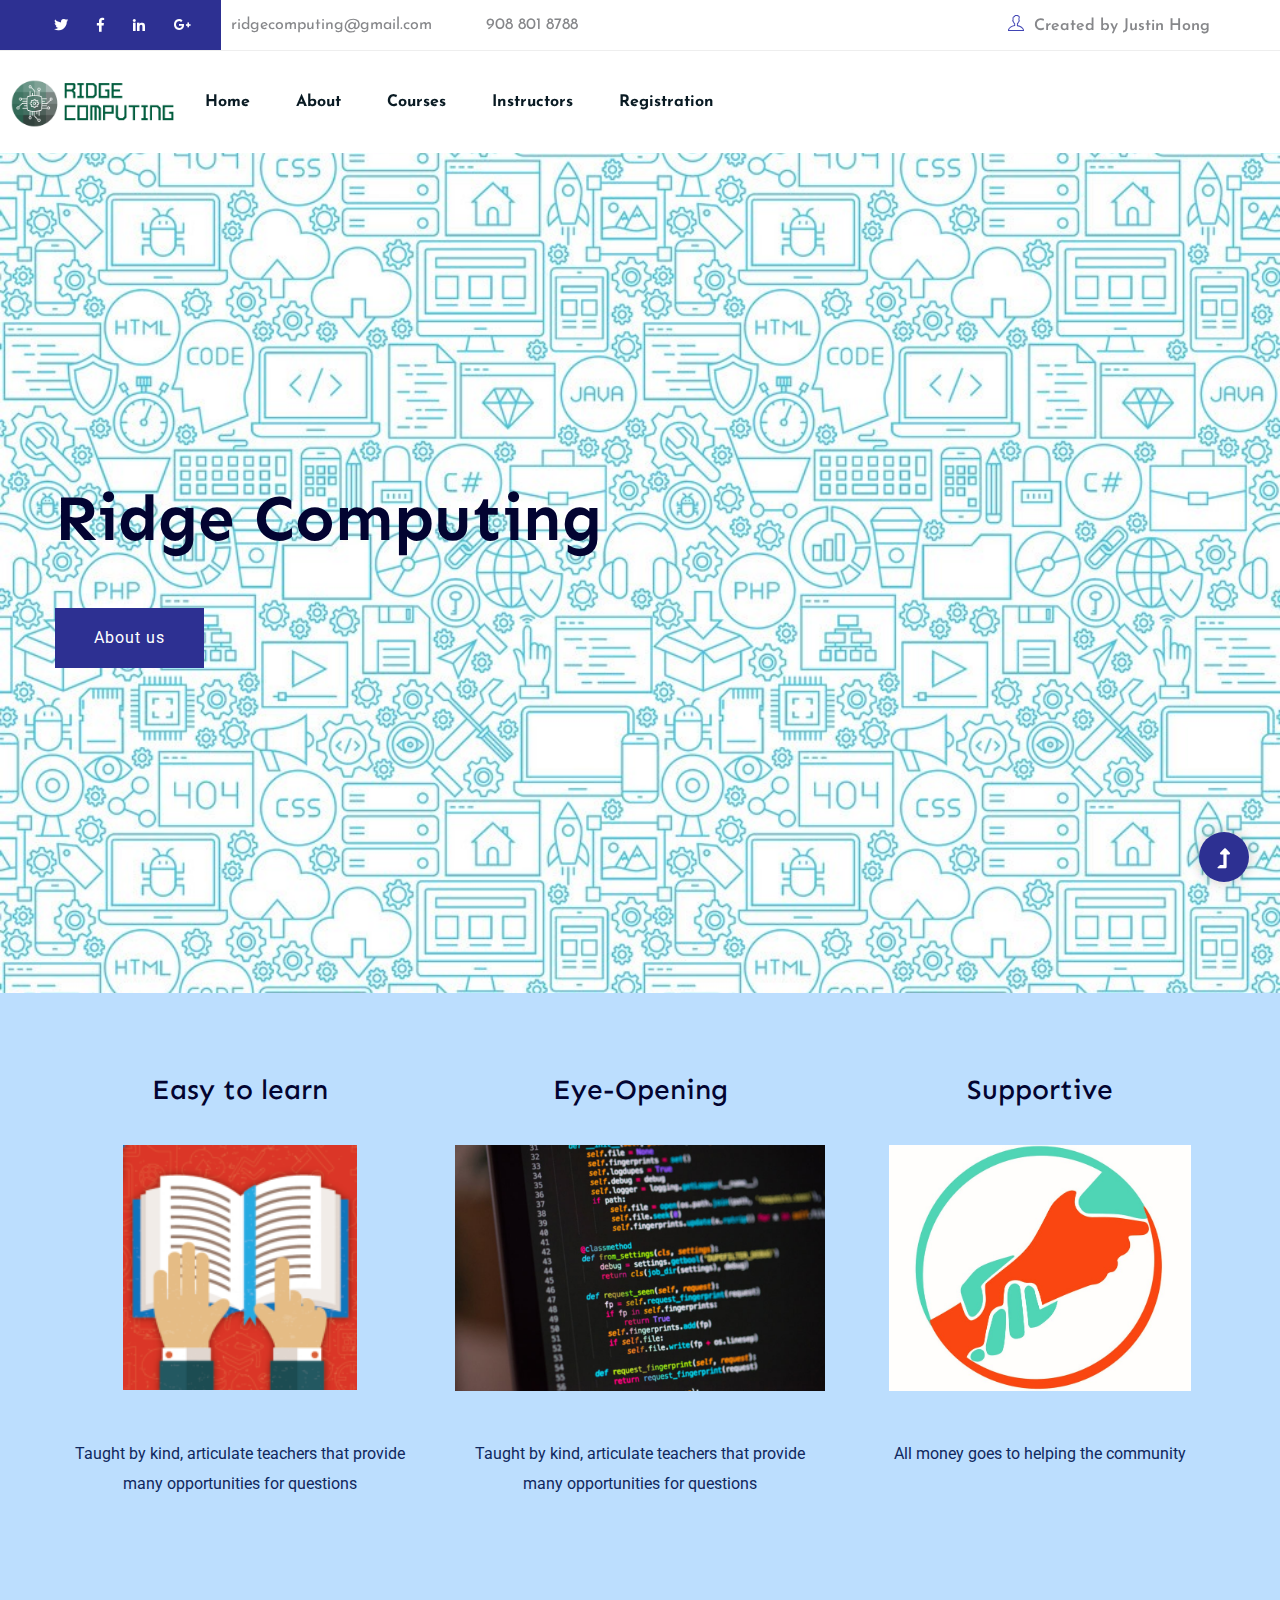
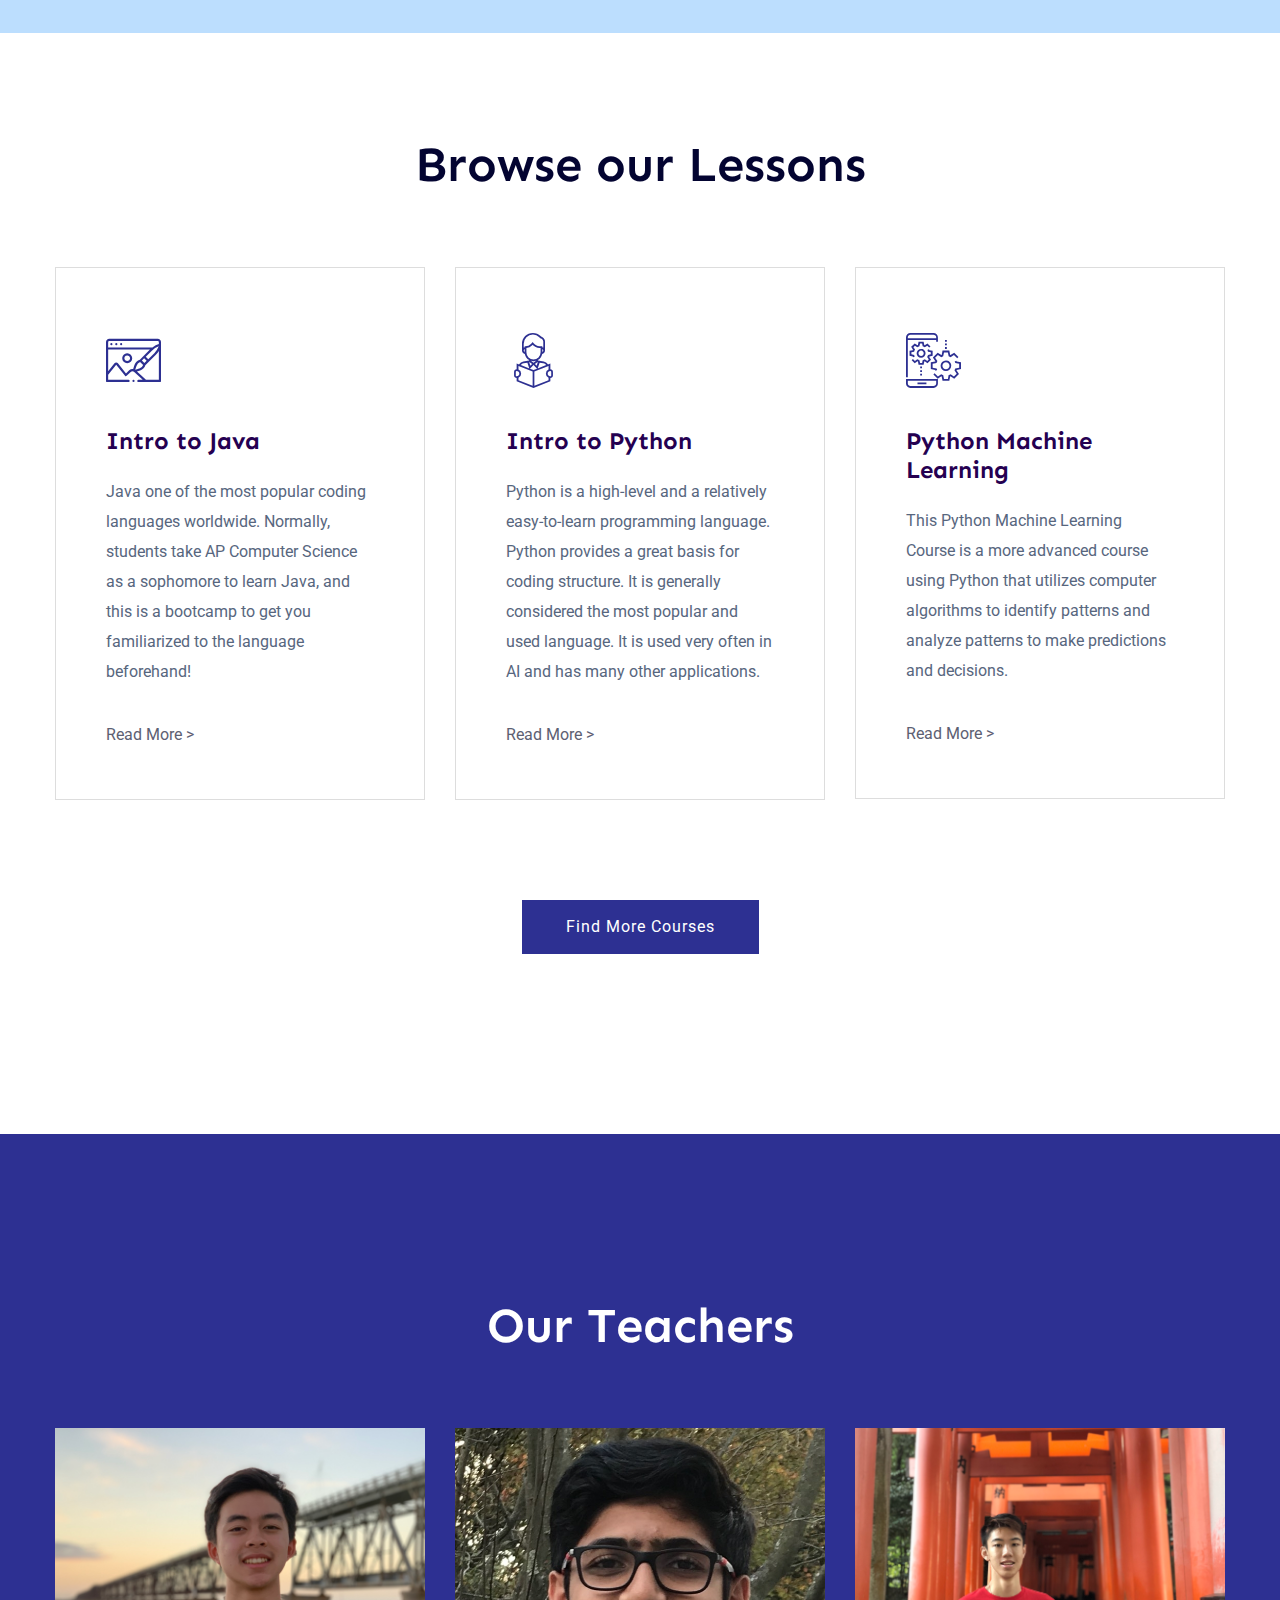
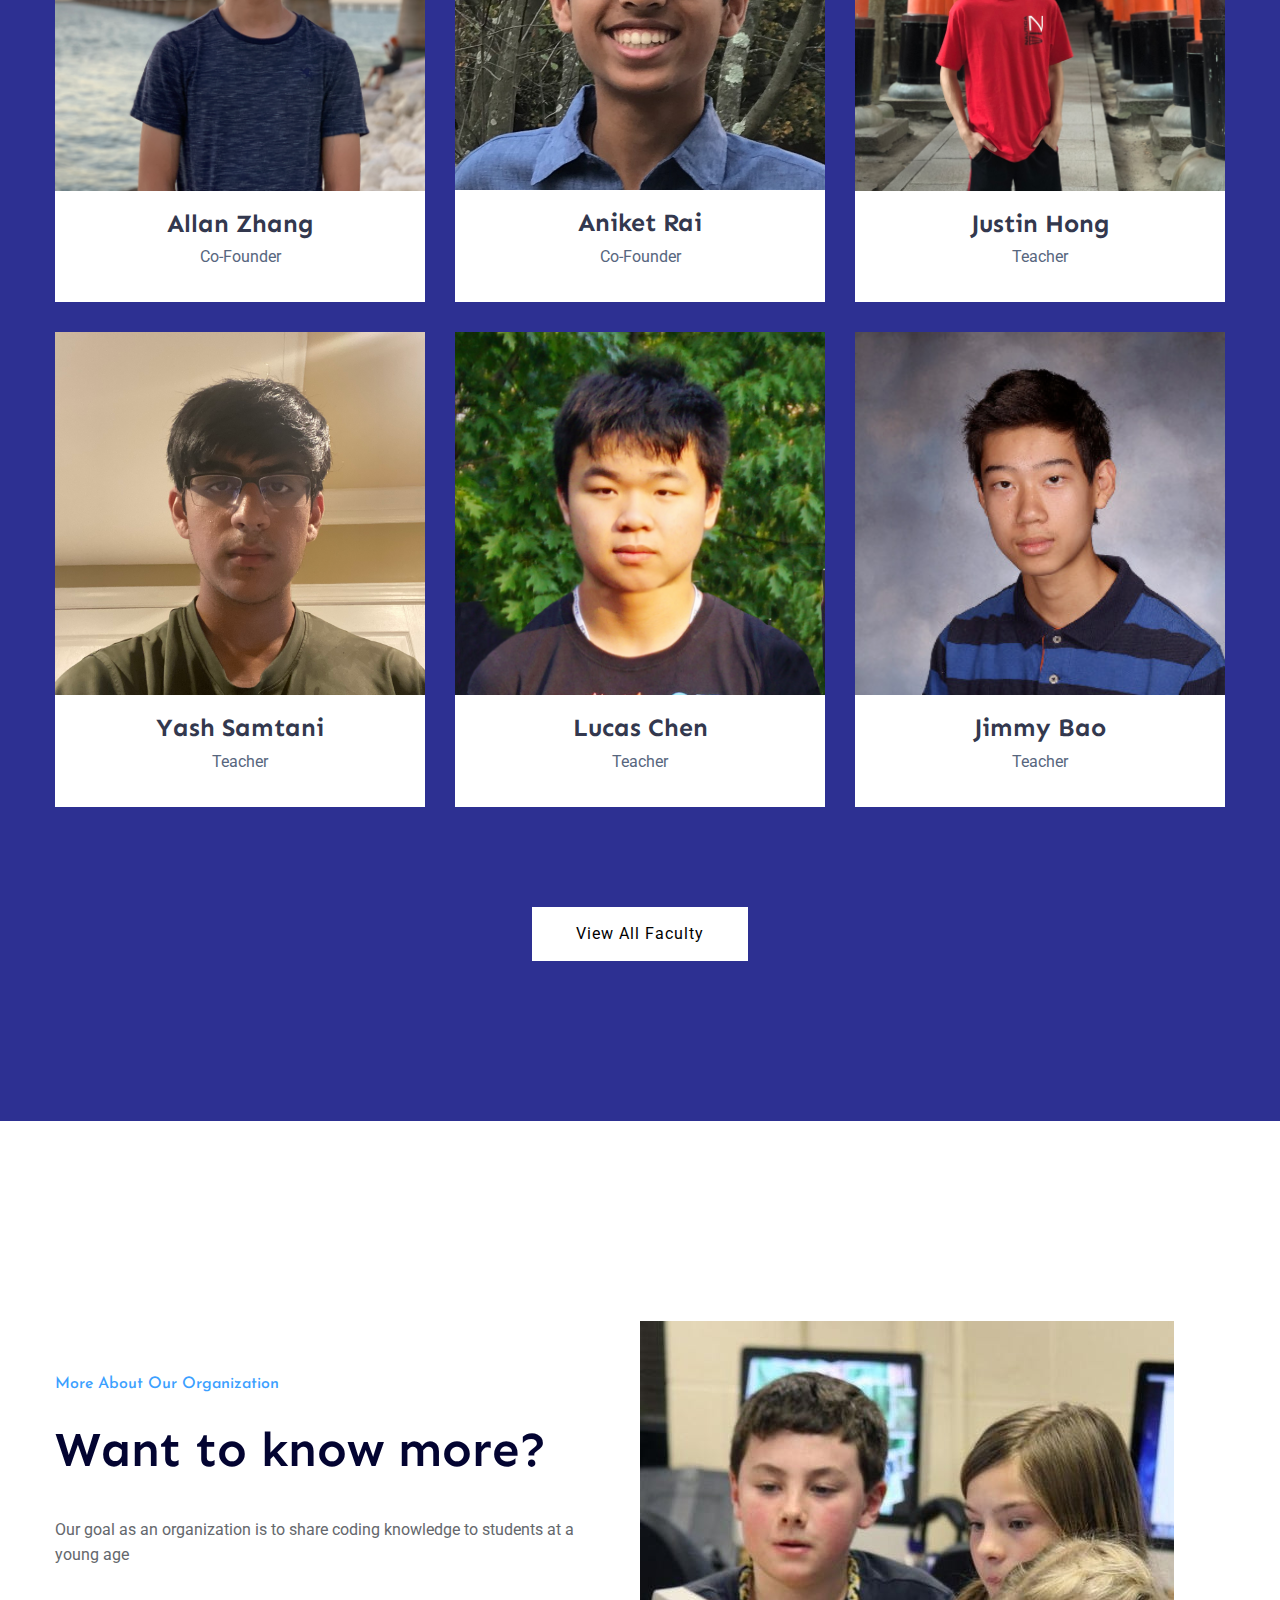
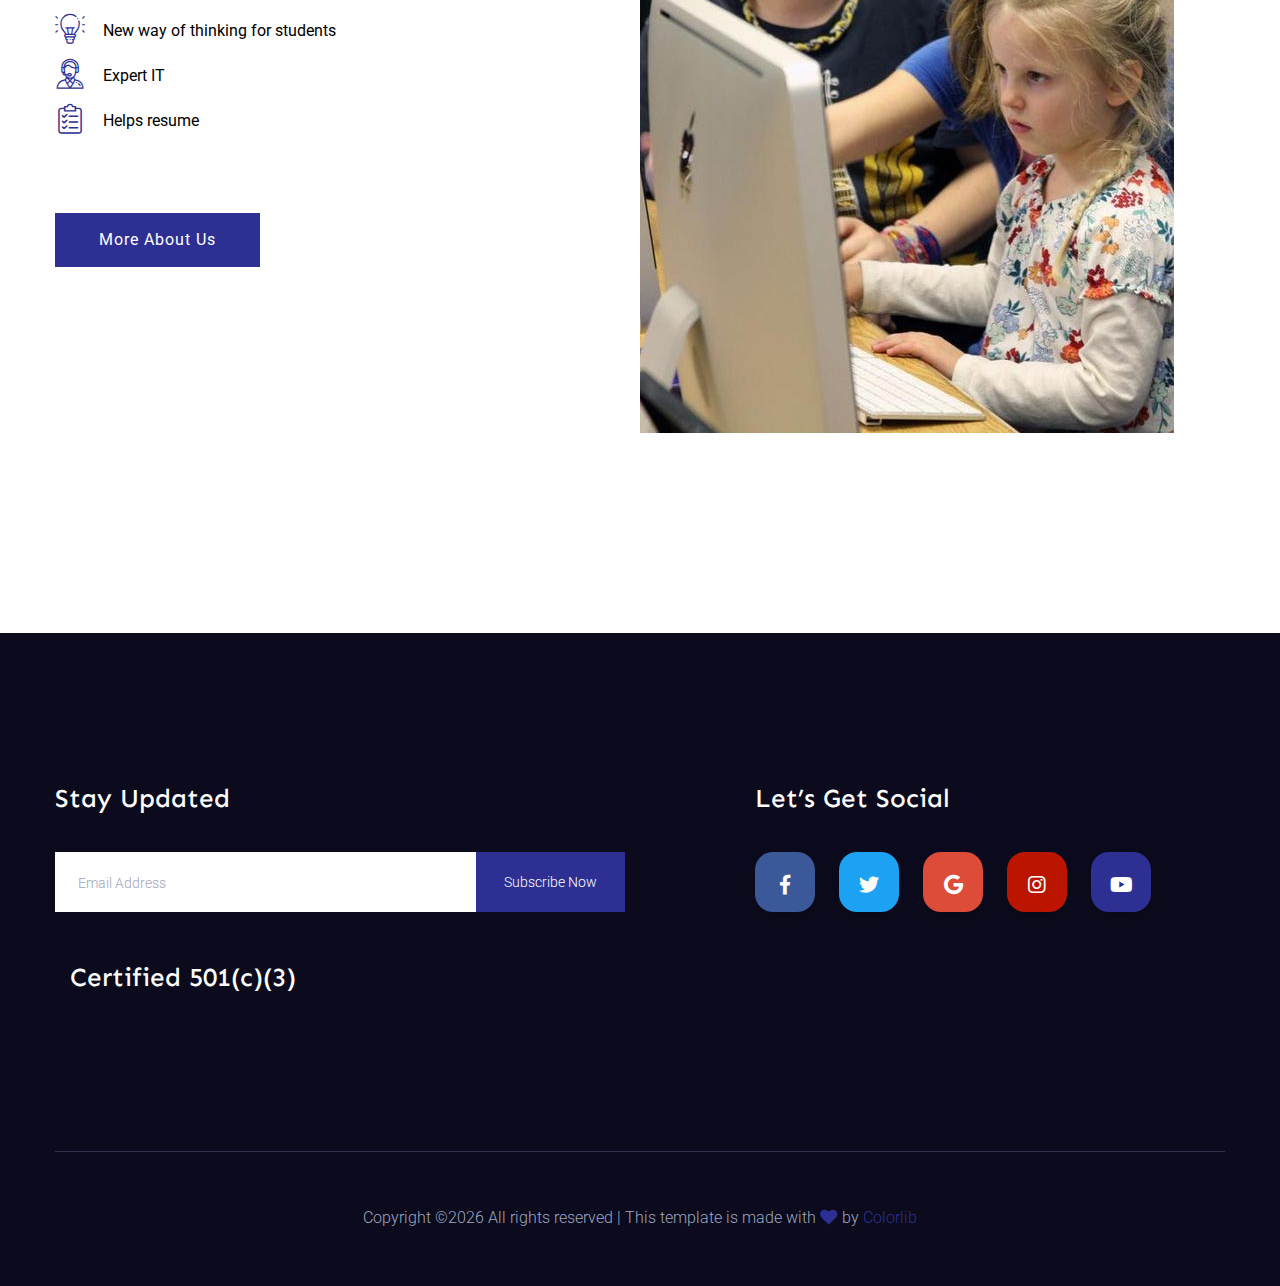
==== commit 790ab306: "Add files via upload" ====
--- a/index.html
+++ b/index.html
@@ -99,14 +99,14 @@
                                 </nav>
                             </div>
                             <!-- Header-btn -->
-                            <div class="header-search d-none d-lg-block">
+                            <!--<div class="header-search d-none d-lg-block">
                                 <form action="#" class="form-box f-right ">
                                     <input type="text" name="Search" placeholder="Search Courses">
                                     <div class="search-icon">
                                         <i class="fas fa-search special-tag"></i>
                                     </div>
                                 </form>
-                            </div>
+                            </div>-->
                         </div>
                         <!-- Mobile Menu -->
                         <div class="col-12">
@@ -509,9 +509,9 @@
                                 <img src="assets/img/gallery/Aniket_Profile.jpg" alt="">
                                 <!-- Blog Social -->
                                 <ul class="team-social">
-                                    <li><a href="#"><i class="fab fa-facebook-f"></i></a></li>
+                                    <!--<li><a href="#"><i class="fab fa-facebook-f"></i></a></li>
                                     <li><a href="#"><i class="fab fa-twitter"></i></a></li>
-                                    <li><a href="#"><i class="fas fa-globe"></i></a></li>
+                                    <li><a href="#"><i class="fas fa-globe"></i></a></li>-->
                                 </ul>
                             </div>
                             <div class="team-caption">
@@ -763,6 +763,11 @@
                                     <a href="#"><i class="fab fa-instagram"></i></a>
                                     <a href="#"><i class="fab fa-youtube"></i></a>
                                   </div>
+                            </div>
+                            <div class = "container">
+                                <div class = "col-xl-12 col-lg-12 col-md-12 footer-tittle2">
+                                    <h4> Certified 501(c)(3)</h4>
+                                </div>
                             </div>
                         </div>
                     </div>
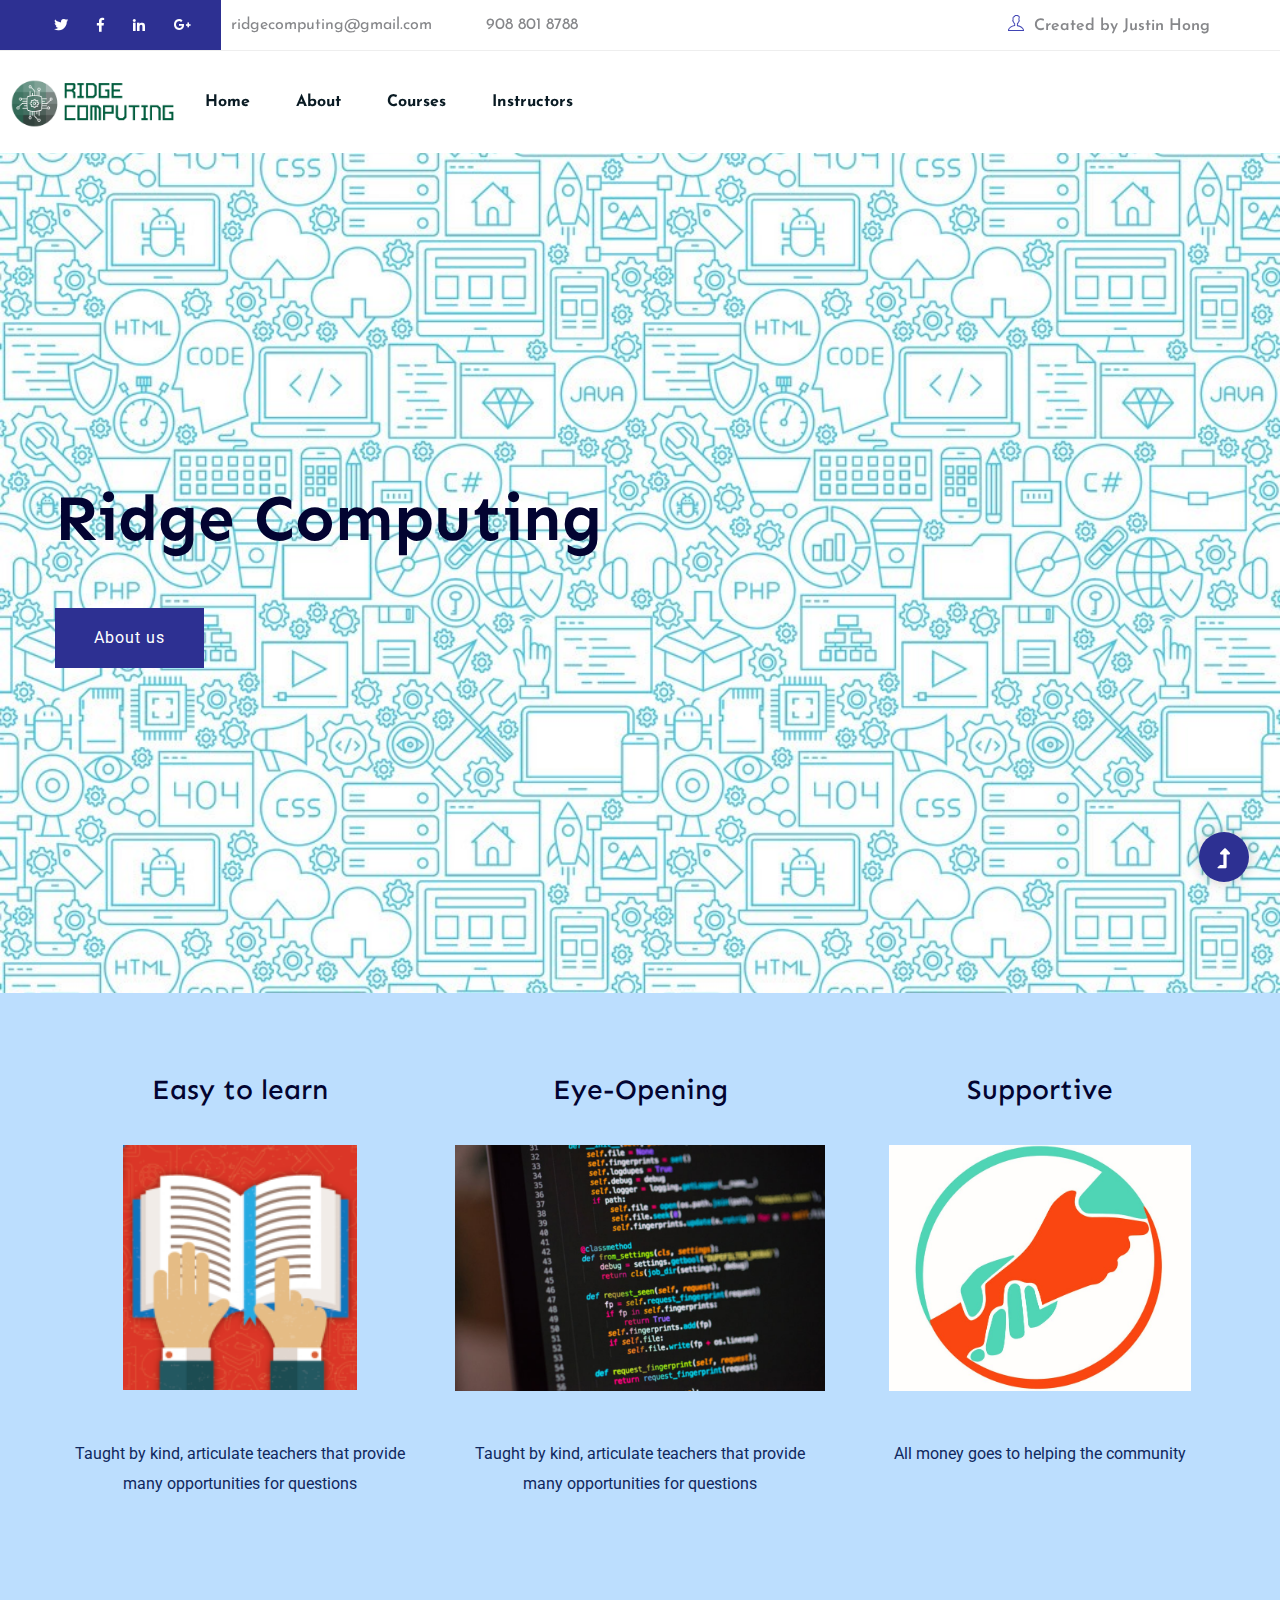
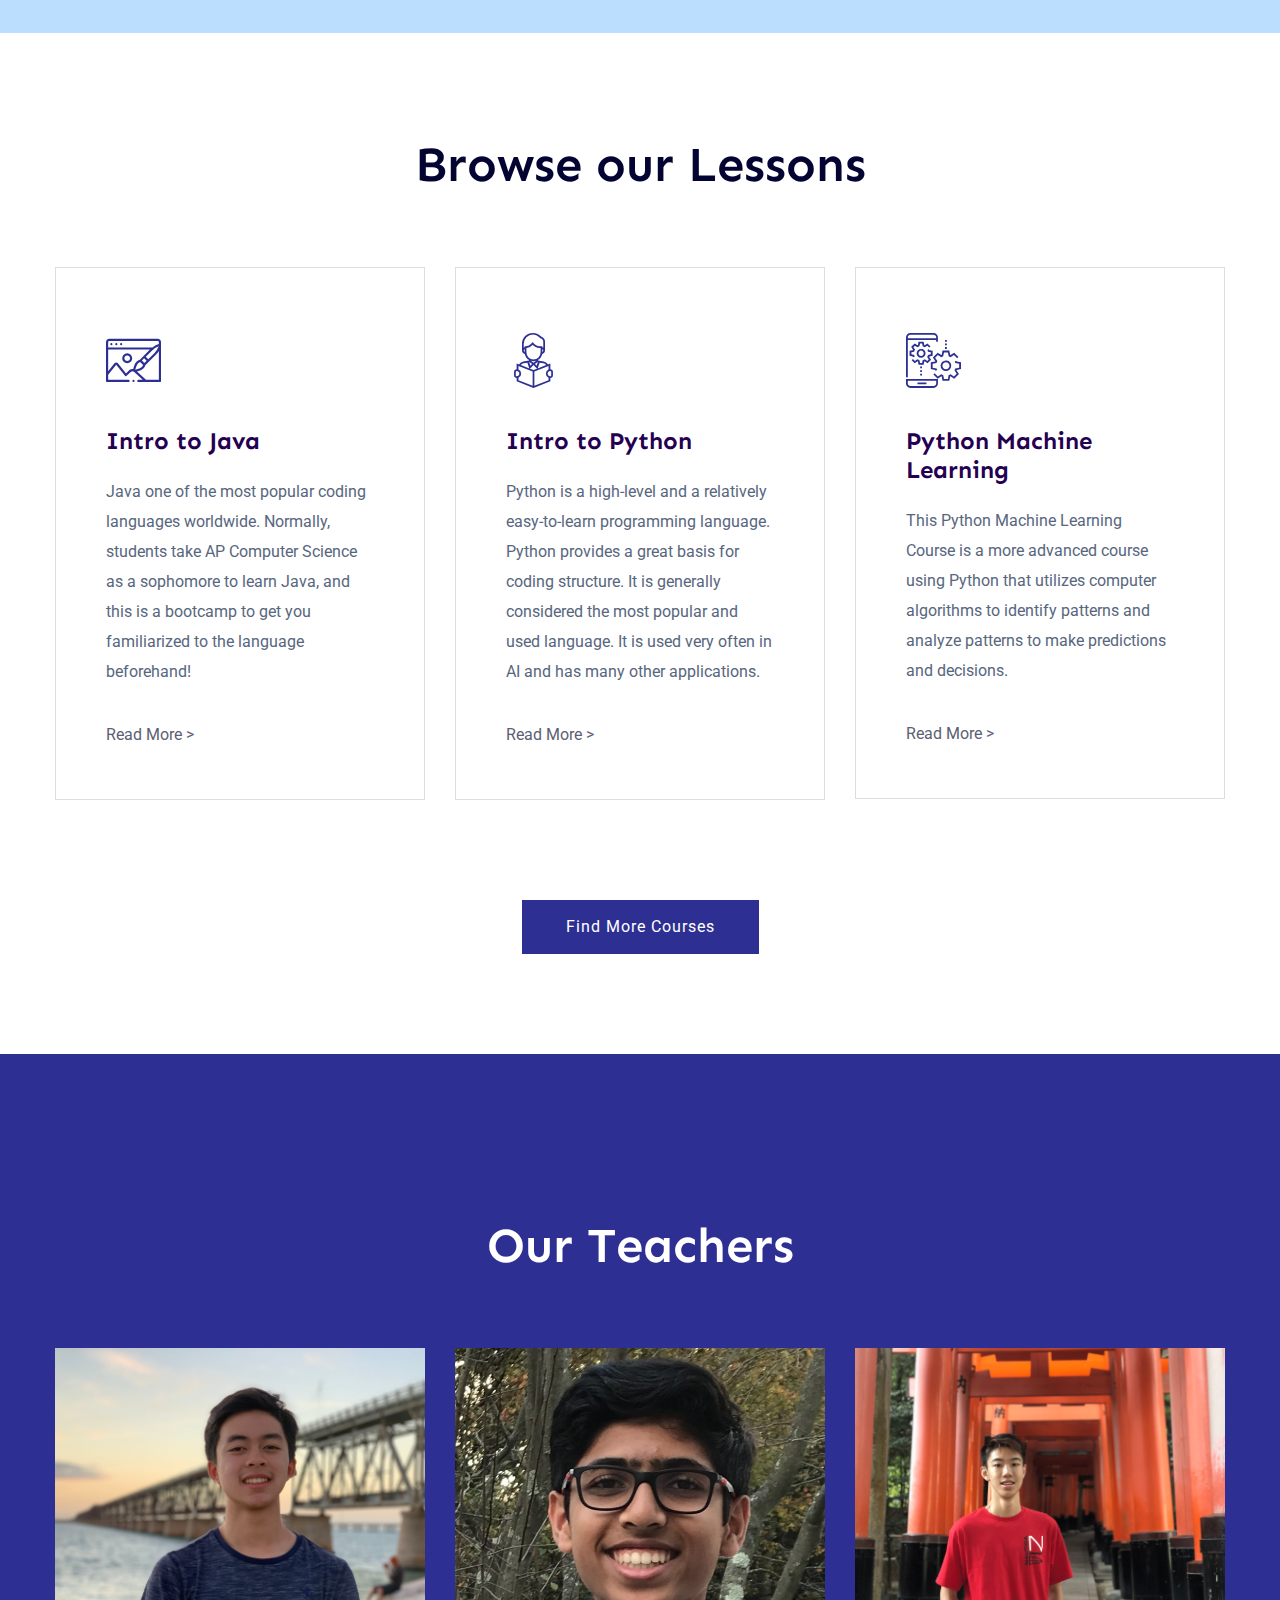
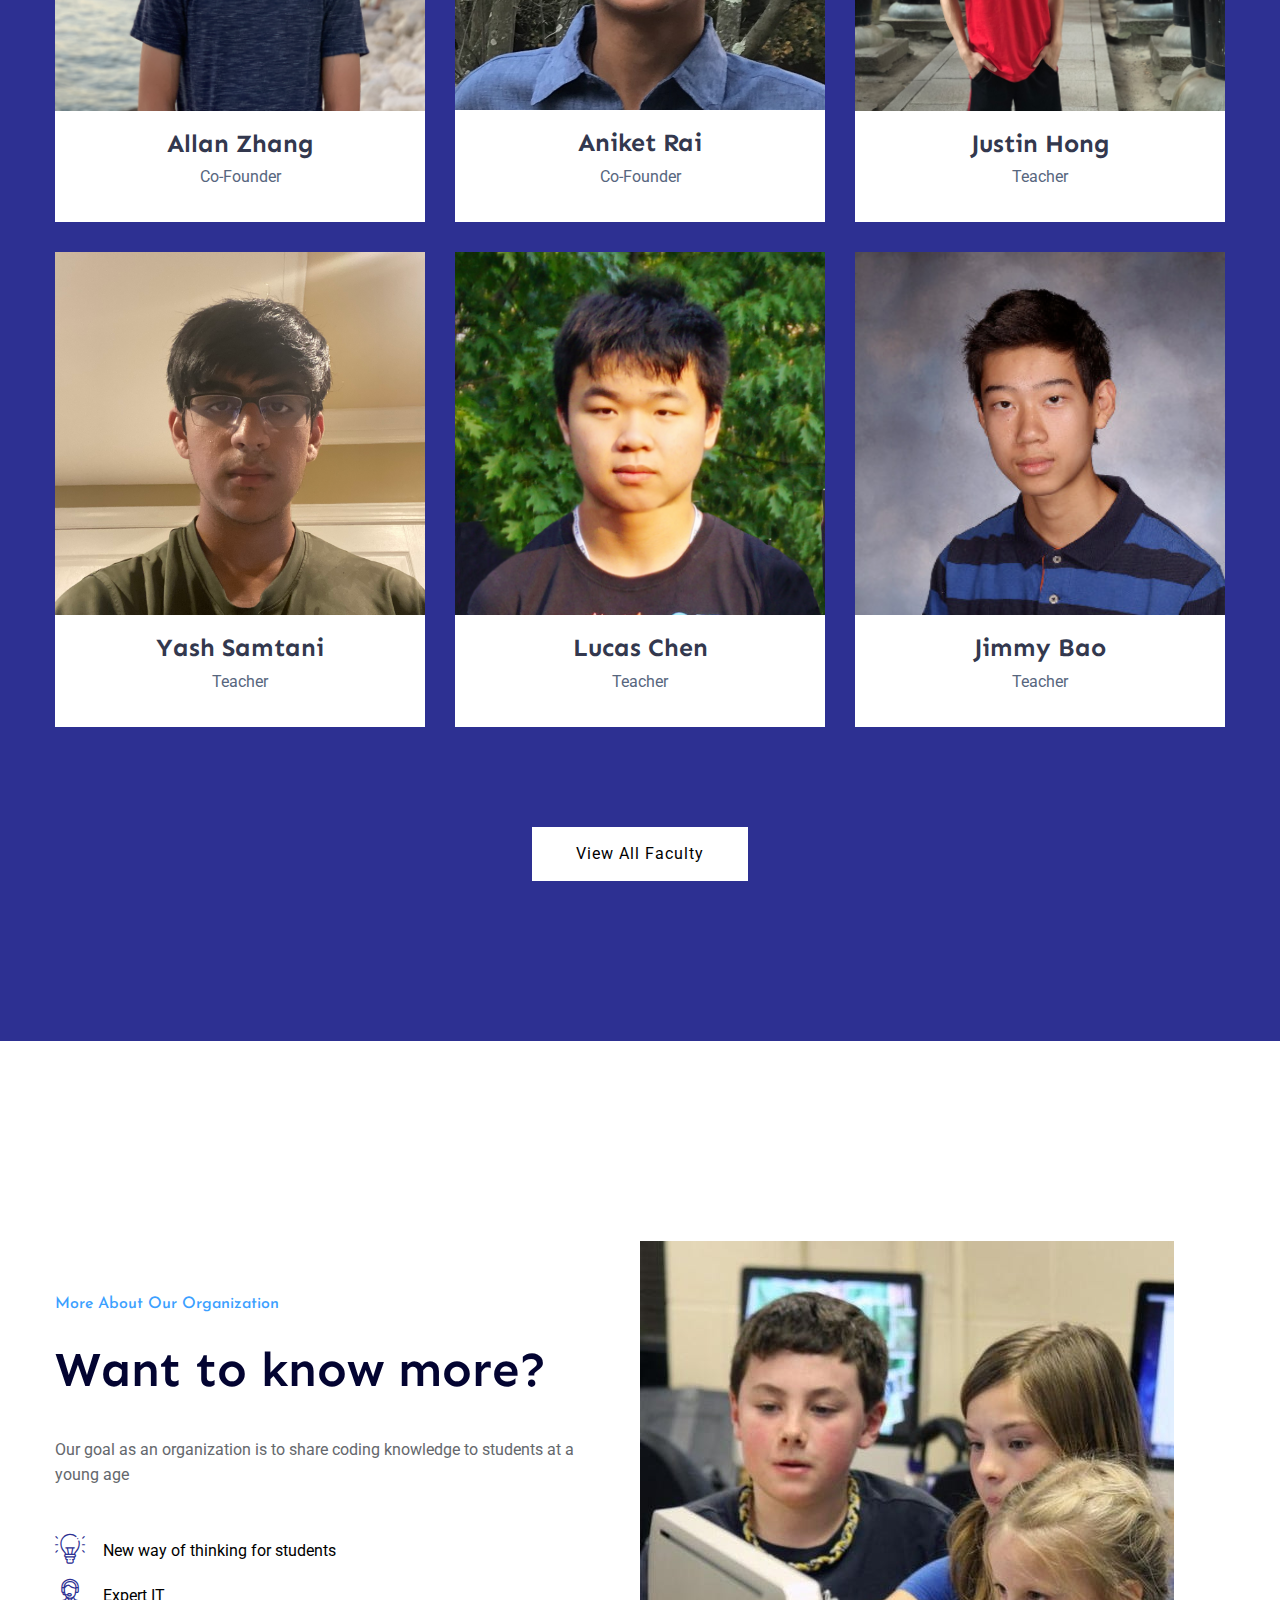
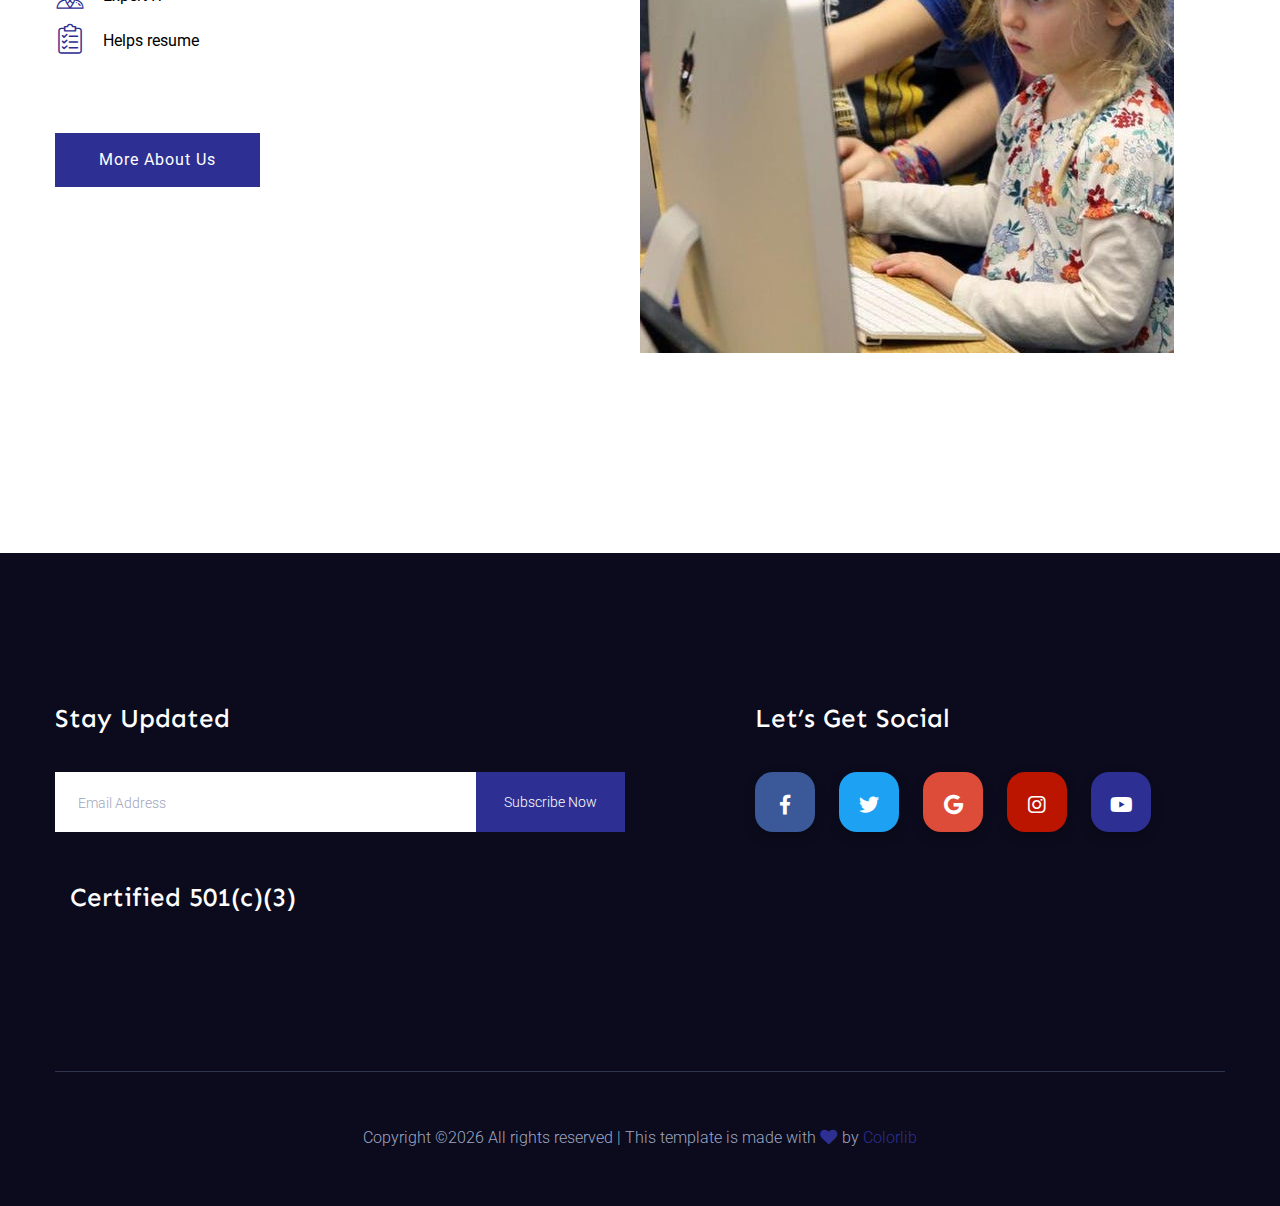
==== commit b1f28541: "Add files via upload" ====
--- a/index.html
+++ b/index.html
@@ -94,7 +94,7 @@
                                             </ul>
                                         </li> 
                                         <li><a href="instructor.html">Instructors</a></li>
-                                        <li><a href="contact.html">Registration</a></li>
+                                       
                                     </ul>
                                 </nav>
                             </div>
--- a/assets/css/style.css
+++ b/assets/css/style.css
@@ -2206,13 +2206,13 @@
 
 .section-padding30 {
 	padding-top: 100px;
-	padding-bottom: 180px
+	padding-bottom: 100px
 }
 
 @media only screen and (min-width: 992px) and (max-width: 1199px) {
 	.section-padding30 {
 		padding-top: 90px;
-		padding-bottom: 140px
+		padding-bottom: 90px
 	}
 }
 
